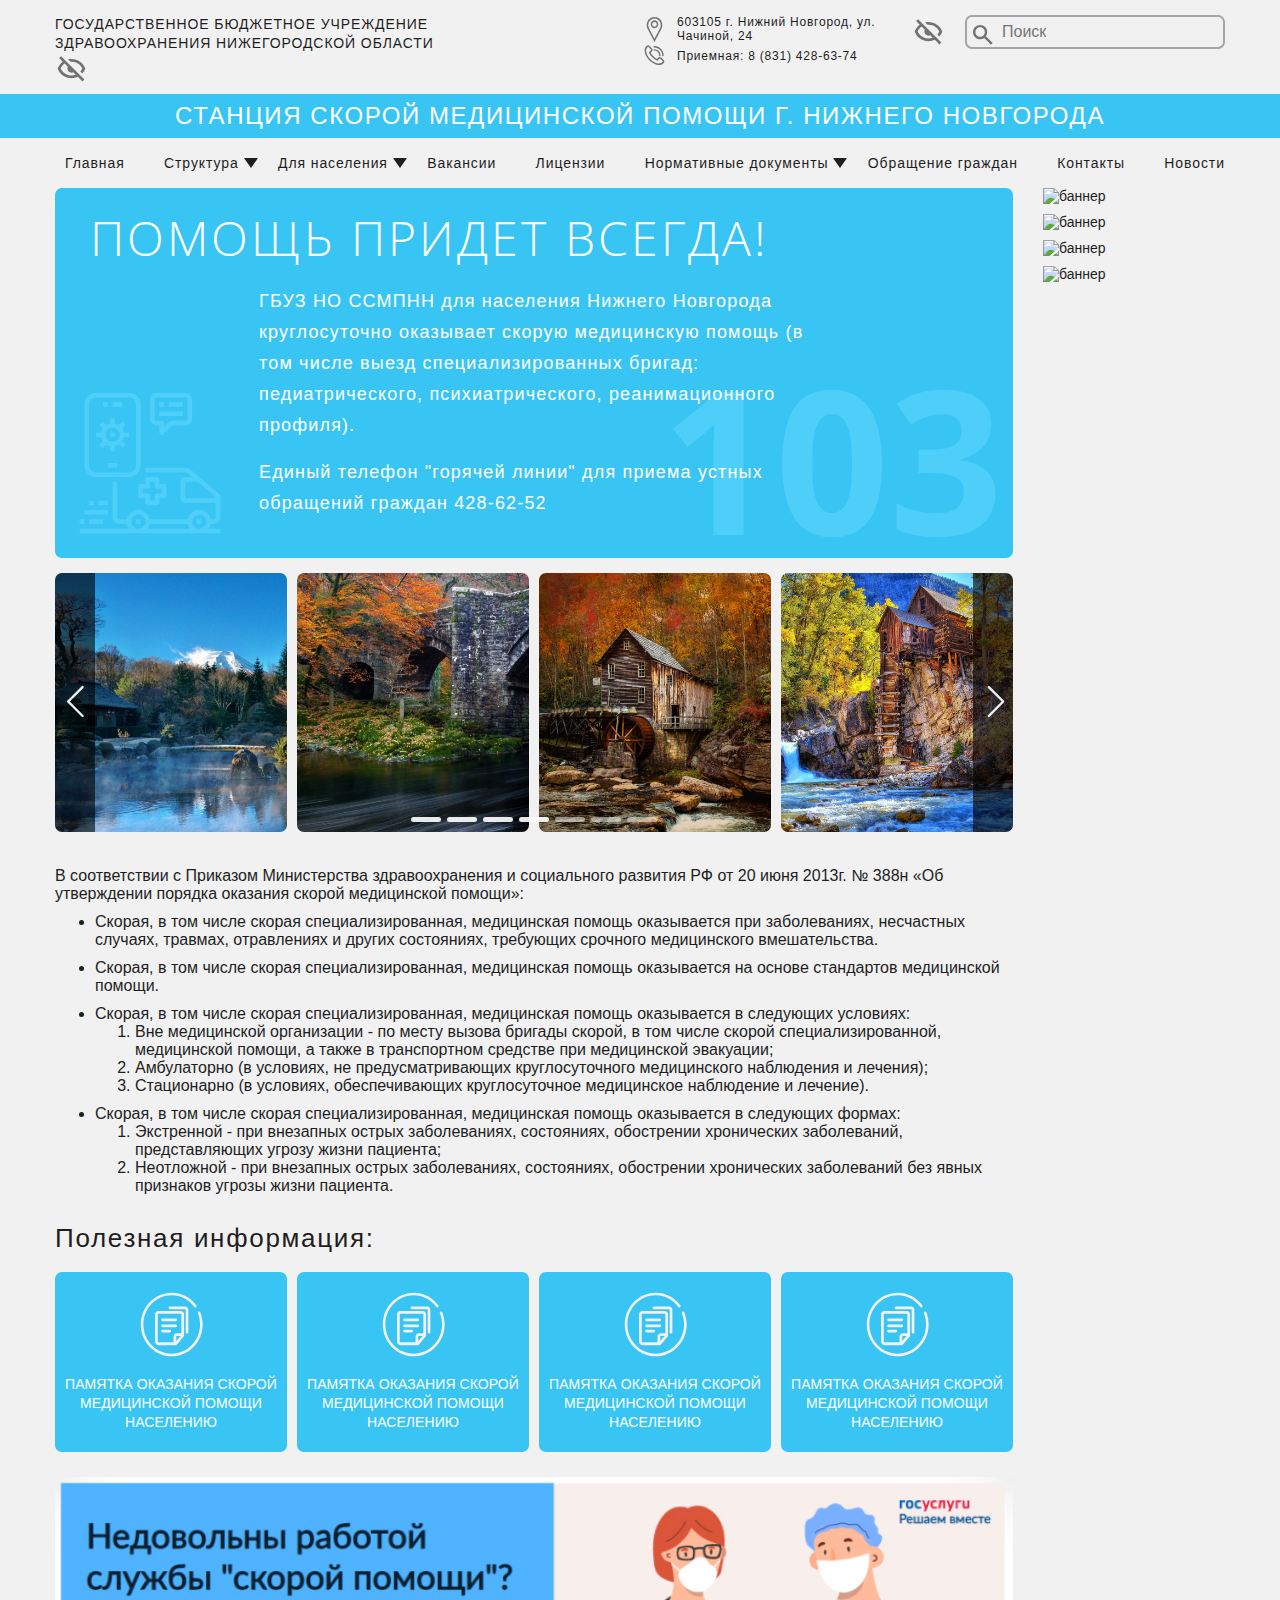
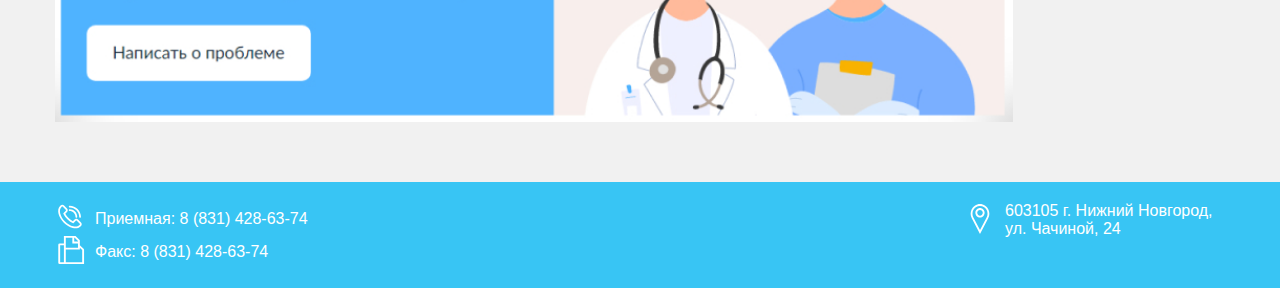
==== index.html @ 4dbd0d94 "first commit0" ====
<!DOCTYPE html>
<html lang="ru">

<head>
	<meta charset="UTF-8">
	<meta name="viewport" content="width=device-width,initial-scale=1">
	<title>Document</title>
	<link rel="stylesheet" href="css/style.min.css">
	<link rel="preconnect" href="https://fonts.googleapis.com">
<link rel="preconnect" href="https://fonts.gstatic.com" crossorigin>
<link href="https://fonts.googleapis.com/css2?family=Open+Sans:wght@300;400;500;600;700;800&display=swap" rel="stylesheet">
</head>

<body>
	<div class="wrapper">
		<header class="header">
  <div class="header__top">
    <div class="container">
      <div class="header__top-content">
        <div class="header__title">
          <p>Государственное Бюджетное учреждение здравоохранения Нижегородской области</p>
          <div class="header__title-right">
            <div class="header__hidemode header__hidemode-menu">
              <svg viewBox="0 0 33 33" xmlns="http://www.w3.org/2000/svg">
                <path d="M6.06713 4.12744L29.3993 27.4596L29.4018 27.4572L29.4041 27.4596L27.4596 29.4041L22.8438 24.7885C21.1156 25.5945 19.0207 26.125 16.5 26.125C6.061 26.125 2.92369 17.0266 2.8936 16.9345L2.75 16.5L2.89497 16.0655C2.91312 16.0073 4.1718 12.355 7.72815 9.67272L4.125 6.06957L6.06713 4.12744ZM20.7442 22.6887L18.2731 20.2176C17.7342 20.4784 17.1324 20.625 16.5 20.625C14.2423 20.625 12.375 18.7578 12.375 16.5C12.375 15.8676 12.5216 15.2658 12.7824 14.7269L9.67494 11.6195C7.24485 13.2907 6.07113 15.551 5.66028 16.5C6.34682 18.0868 9.18189 23.375 16.5 23.375C18.128 23.375 19.5342 23.1133 20.7442 22.6887Z"/>
                <path d="M13.0627 7.23402C14.109 7.005 15.2523 6.87503 16.4999 6.87503C26.9389 6.87503 30.0763 15.9734 30.1064 16.0655L30.2499 16.5L30.105 16.9345C30.0909 16.9799 29.3215 19.213 27.2952 21.4664L25.3816 19.5529C26.4629 18.3282 27.0681 17.1276 27.3396 16.5C26.6531 14.9133 23.8181 9.62503 16.4999 9.62503C16.1528 9.62503 15.8157 9.63692 15.4885 9.65978L13.0627 7.23402Z"/>
              </svg>
            </div>
            <div class="menu__icon">
              <span></span>
            </div>
          </div>
        </div>
        <div class="header__right">
          <div class="header__contacts">
            <div class="contacts">
              <div class="contacts__icon">
                <svg viewBox="0 0 10 16" xmlns="http://www.w3.org/2000/svg">
                  <path d="M7.7688 0.87345C6.08634 -0.290763 3.91247 -0.290763 2.23101 0.87345C0.0640425 2.37147 -0.629662 5.2907 0.617625 7.66316L4.9999 16L9.38218 7.66316C10.6295 5.2907 9.93675 2.37147 7.7688 0.87345ZM8.51678 7.17372L5.00089 13.8631L1.48402 7.17372C0.483423 5.2692 1.03898 2.92746 2.77867 1.72536C3.45362 1.25845 4.22627 1.02397 4.9999 1.02397C5.77354 1.02397 6.54618 1.25743 7.22114 1.72434C8.96083 2.92746 9.51737 5.2692 8.51678 7.17372Z"/>
                  <path d="M4.9999 2.13286C3.64012 2.13286 2.53296 3.28171 2.53296 4.69269C2.53296 6.10368 3.64012 7.25253 4.9999 7.25253C6.35968 7.25253 7.46684 6.10368 7.46684 4.69269C7.46684 3.28171 6.36067 2.13286 4.9999 2.13286ZM4.9999 6.2286C4.18384 6.2286 3.51974 5.53949 3.51974 4.69269C3.51974 3.8459 4.18384 3.15679 4.9999 3.15679C5.81597 3.15679 6.48007 3.8459 6.48007 4.69269C6.48007 5.53949 5.81597 6.2286 4.9999 6.2286Z"/>

                </svg>
              </div>
              <p class="contacts__text">603105 г. Нижний Новгород, ул. Чачиной, 24</p>
            </div>
            <div class="contacts">
              <div class="contacts__icon">
                <svg viewBox="0 0 15 15" xmlns="http://www.w3.org/2000/svg">
                  <path d="M10.2166 13.1854C9.75834 13.182 9.30205 13.1244 8.85726 13.014C7.32122 12.6434 5.73949 11.7032 4.40414 10.3667C3.06878 9.03018 2.12748 7.44815 1.75687 5.91358C1.36664 4.29932 1.64496 2.91826 2.53968 2.02354L2.79515 1.76807C3.02694 1.53675 3.34103 1.40683 3.66849 1.40683C3.99596 1.40683 4.31005 1.53675 4.54183 1.76807L6.0099 3.23584C6.24136 3.46755 6.37138 3.78167 6.37138 4.10918C6.37138 4.43669 6.24136 4.75081 6.0099 4.98252L5.14271 5.84942C5.55843 6.57891 6.12386 7.30899 6.79212 7.97725C7.46038 8.64551 8.19105 9.21123 8.92025 9.62696L9.78714 8.75977C9.90182 8.64505 10.038 8.55405 10.1878 8.49197C10.3377 8.42988 10.4983 8.39792 10.6605 8.39792C10.8227 8.39792 10.9833 8.42988 11.1331 8.49197C11.283 8.55405 11.4191 8.64505 11.5338 8.75977L13.0016 10.2275C13.2331 10.4592 13.3632 10.7732 13.3632 11.1007C13.3632 11.4282 13.2331 11.7423 13.0016 11.9739L12.7458 12.2294C12.1151 12.8613 11.242 13.1854 10.2166 13.1854ZM3.66849 2.28516C3.62171 2.28492 3.57536 2.29403 3.53215 2.31194C3.48893 2.32985 3.44973 2.3562 3.41683 2.38945L3.16107 2.64492C2.49105 3.31494 2.29535 4.40273 2.60999 5.70615C2.9431 7.08692 3.80062 8.52158 5.02435 9.74502C6.24808 10.9685 7.68246 11.8251 9.06351 12.1594C10.3672 12.474 11.4544 12.2783 12.1244 11.6083L12.3799 11.3528C12.4467 11.286 12.4842 11.1955 12.4842 11.101C12.4842 11.0066 12.4467 10.916 12.3799 10.8492L10.9124 9.38145C10.8456 9.3147 10.7551 9.2772 10.6606 9.2772C10.5662 9.2772 10.4756 9.3147 10.4088 9.38145L9.3099 10.4804C9.24396 10.5463 9.15874 10.5896 9.06656 10.604C8.97439 10.6183 8.88005 10.6029 8.7972 10.5601C7.89632 10.0942 6.98812 9.41602 6.17074 8.59863C5.35335 7.78125 4.6766 6.87363 4.2096 5.97275C4.16672 5.88993 4.1513 5.79561 4.16557 5.70344C4.17984 5.61127 4.22307 5.52603 4.289 5.46006L5.38822 4.36113C5.45497 4.29433 5.49246 4.20376 5.49246 4.10933C5.49246 4.01489 5.45497 3.92432 5.38822 3.85752L3.92044 2.38945C3.88744 2.35626 3.84818 2.32995 3.80492 2.31204C3.76167 2.29414 3.7153 2.285 3.66849 2.28516Z"/>
                  <path d="M10.686 7.90224C10.5695 7.90224 10.4577 7.85594 10.3753 7.77353C10.2929 7.69111 10.2466 7.57934 10.2466 7.46279C10.2457 6.69185 9.93912 5.95272 9.39401 5.40756C8.8489 4.8624 8.10981 4.55571 7.33887 4.55478C7.22232 4.55478 7.11054 4.50848 7.02813 4.42607C6.94571 4.34365 6.89941 4.23188 6.89941 4.11533C6.89941 3.99878 6.94571 3.887 7.02813 3.80459C7.11054 3.72217 7.22232 3.67587 7.33887 3.67587C9.42686 3.67587 11.1255 5.37509 11.1255 7.46279C11.1255 7.57934 11.0792 7.69111 10.9968 7.77353C10.9144 7.85594 10.8026 7.90224 10.686 7.90224Z"/>
                  <path d="M12.5435 7.90224C12.4269 7.90224 12.3151 7.85594 12.2327 7.77353C12.1503 7.69111 12.104 7.57934 12.104 7.46279C12.104 4.83515 9.96533 2.69736 7.33887 2.69736C7.22232 2.69736 7.11054 2.65106 7.02813 2.56864C6.94571 2.48623 6.89941 2.37445 6.89941 2.2579C6.89941 2.14135 6.94571 2.02958 7.02813 1.94716C7.11054 1.86475 7.22232 1.81845 7.33887 1.81845C10.4511 1.81845 12.9829 4.35058 12.9829 7.46279C12.9829 7.57934 12.9366 7.69111 12.8542 7.77353C12.7718 7.85594 12.66 7.90224 12.5435 7.90224Z"/>
                </svg>
              </div>
              <p class="contacts__text">Приемная: <a href="tel:78314286374">8 (831) 428-63-74</a></p>
            </div>
          </div>
          <div class="header__hidemode">
            <svg viewBox="0 0 33 33" xmlns="http://www.w3.org/2000/svg">
              <path d="M6.06713 4.12744L29.3993 27.4596L29.4018 27.4572L29.4041 27.4596L27.4596 29.4041L22.8438 24.7885C21.1156 25.5945 19.0207 26.125 16.5 26.125C6.061 26.125 2.92369 17.0266 2.8936 16.9345L2.75 16.5L2.89497 16.0655C2.91312 16.0073 4.1718 12.355 7.72815 9.67272L4.125 6.06957L6.06713 4.12744ZM20.7442 22.6887L18.2731 20.2176C17.7342 20.4784 17.1324 20.625 16.5 20.625C14.2423 20.625 12.375 18.7578 12.375 16.5C12.375 15.8676 12.5216 15.2658 12.7824 14.7269L9.67494 11.6195C7.24485 13.2907 6.07113 15.551 5.66028 16.5C6.34682 18.0868 9.18189 23.375 16.5 23.375C18.128 23.375 19.5342 23.1133 20.7442 22.6887Z"/>
              <path d="M13.0627 7.23402C14.109 7.005 15.2523 6.87503 16.4999 6.87503C26.9389 6.87503 30.0763 15.9734 30.1064 16.0655L30.2499 16.5L30.105 16.9345C30.0909 16.9799 29.3215 19.213 27.2952 21.4664L25.3816 19.5529C26.4629 18.3282 27.0681 17.1276 27.3396 16.5C26.6531 14.9133 23.8181 9.62503 16.4999 9.62503C16.1528 9.62503 15.8157 9.63692 15.4885 9.65978L13.0627 7.23402Z"/>
            </svg>
          </div>
          <div class="header__search">
            <svg viewBox="0 0 19 19" xmlns="http://www.w3.org/2000/svg">
              <path d="M12.2524 10.6615C14.1312 8.02542 13.8879 4.34203 11.523 1.97703C8.88688 -0.659011 4.61307 -0.659011 1.97702 1.97703C-0.659008 4.61308 -0.659008 8.88694 1.97702 11.5229C4.34203 13.888 8.02535 14.1311 10.6615 12.2525L17.0914 18.6824L18.6825 17.0915L12.2524 10.6615ZM9.932 3.56802C11.6894 5.32538 11.6894 8.17459 9.932 9.93195C8.17464 11.6893 5.32537 11.6893 3.56801 9.93195C1.81066 8.17459 1.81066 5.32538 3.56801 3.56802C5.32537 1.81067 8.17464 1.81067 9.932 3.56802Z"/>
            </svg>
            <input class="search" type="search" placeholder="Поиск">
          </div>
        </div>
      </div>
    </div>
  </div>
  <div class="header__center">
    <p>Станция скорой медицинской помощи г. Нижнего Новгорода</p>
  </div>
  <div class="header__menu">
    <div class="container">
      <nav class="nav__menu menu">
        <div class="menu__body">
          <div class="header__search header__search-menu">
            <svg viewBox="0 0 19 19" xmlns="http://www.w3.org/2000/svg">
              <path d="M12.2524 10.6615C14.1312 8.02542 13.8879 4.34203 11.523 1.97703C8.88688 -0.659011 4.61307 -0.659011 1.97702 1.97703C-0.659008 4.61308 -0.659008 8.88694 1.97702 11.5229C4.34203 13.888 8.02535 14.1311 10.6615 12.2525L17.0914 18.6824L18.6825 17.0915L12.2524 10.6615ZM9.932 3.56802C11.6894 5.32538 11.6894 8.17459 9.932 9.93195C8.17464 11.6893 5.32537 11.6893 3.56801 9.93195C1.81066 8.17459 1.81066 5.32538 3.56801 3.56802C5.32537 1.81067 8.17464 1.81067 9.932 3.56802Z"/>
            </svg>
            <input class="search" type="search" placeholder="Поиск">
          </div>
          <ul class="menu__list">
            <li><a class="menu__link" href="#">Главная</a></li>
            <li><a class="menu__link" href="#">Структура</a>
              <span class="menu__arrow"></span>
              <ul class="menu__sub-list">
                <li><a class="menu__sub-link" href="#">Администрация</a></li>
                <li><a class="menu__sub-link" href="#">Оперативный отдел</a></li>
                <li><a class="menu__sub-link" href="#">Дистанционно-консультативный центр (ДКЦ)</a></li>
                <li><a class="menu__sub-link" href="#">Подстанции</a></li>
                <li><a class="menu__sub-link" href="#">Бригады СМП</a></li>
                <li><a class="menu__sub-link" href="#">Список медицинских работников</a></li>
                <li><a class="menu__sub-link" href="#">Карта сайта</a></li>
              </ul>
            </li>
            <li>
              <a href="#" class="menu__link">Для населения</a>
              <span class="menu__arrow"></span>
              <ul class="menu__sub-list">
                <li><a class="menu__sub-link" href="#">Памятка по оказанию СМП</a></li>
                <li><a class="menu__sub-link" href="#">Как вызвать скорую помощь </a></li>
                <li><a class="menu__sub-link" href="#">Видеоматериалы</a></li>
                <li><a class="menu__sub-link" href="#">Первые признаки острых сердечно-сосудистых заболеваний</a></li>
                <li><a class="menu__sub-link" href="#">Портал гос.услуг НО</a></li>
                <li><a class="menu__sub-link" href="#">Телефоны горячей линии</a></li>
                <li><a class="menu__sub-link" href="#">Основные сведения о ВИЧ</a></li>
                <li><a class="menu__sub-link" href="#">Прием граждан</a></li>
                <li><a class="menu__sub-link" href="#">Памятка по гриппу</a></li>
                <li><a class="menu__sub-link" href="#">Безопасность дорожного движения</a></li>
                <li><a class="menu__sub-link" href="#">Карта доступности объектов</a></li>
                <li><a class="menu__sub-link" href="#">Памятка о гарантиях бесплатного оказания медицинской помощи</a>
                </li>
                <li><a class="menu__sub-link" href="#">Памятка о мошеннических действий в отношении граждан</a></li>
                <li><a class="menu__sub-link" href="#">Оценка качества услуг</a></li>
                <li><a class="menu__sub-link" href="#">Формирование комфортной городской среды</a></li>
                <li><a class="menu__sub-link" href="#">Постановка на учет граждан</a></li>
                <li><a class="menu__sub-link" href="#">О работе страховых представителей</a></li>
                <li><a class="menu__sub-link" href="#">Информация о коронавирусной инфекции </a></li>
                <li><a class="menu__sub-link" href="#">Информация по вакцинации против гриппа</a></li>
                <li><a class="menu__sub-link" href="#">Признаки инсульта</a></li>
                <li><a class="menu__sub-link" href="#">Информирование граждан по COVID-19</a></li>
                <li><a class="menu__sub-link" href="#">О мерах по обеспечению устойчивой работы в период подготовки и
                    проведения Новогодних и
                    Рождественских праздничных мероприятий</a></li>
              </ul>
            </li>
            <li><a class="menu__link" href="#">Вакансии</a></li>
            <li><a class="menu__link" href="#">Лицензии</a></li>
            <li><a class="menu__link" href="#">Нормативные документы</a>
              <span class="menu__arrow"></span>
              <ul class="menu__sub-list">
                <li><a class="menu__sub-link" href="#">Стандарты оказания СМП</a></li>
                <li><a class="menu__sub-link" href="#">Устав организации</a></li>
                <li><a class="menu__sub-link" href="#">Программа гос. гарантий на 2021 год</a></li>
                <li><a class="menu__sub-link" href="#">СОУТ</a></li>
                <li><a class="menu__sub-link" href="#">Антикоррупционная политика</a></li>
                <li><a class="menu__sub-link" href="#">Политика обработки и защиты персональных данных</a></li>
                <li><a class="menu__sub-link" href="#">Независимая оценка качества оказания услуг</a></li>
                <li><a class="menu__sub-link" href="#">Госзадание</a></li>
                <li><a class="menu__sub-link" href="#">План по улучшению условий труда</a>
              </li></ul>
            </li>
            <li><a class="menu__link" href="">Обращение граждан</a></li>
            <li><a class="menu__link" href="">Контакты</a></li>
            <li><a class="menu__link" href="">Новости</a></li>
          </ul>
        </div>
      </nav>
    </div>
  </div>

</header>

		<main class="content">
			<div class="container">
				<div class="page">
  <div class="homePage">
    <div class="intro">
      <div class="intro__inner">
        <h1 class="intro__title">ПОМОЩЬ ПРИДЕТ ВСЕГДА!</h1>
        <div class="intro__text">
          <p>ГБУЗ НО ССМПНН для населения Нижнего Новгорода круглосуточно оказывает скорую медицинскую помощь (в том
            числе выезд специализированных бригад: педиатрического, психиатрического, реанимационного профиля).</p>
          <p>Единый телефон "горячей линии" для приема устных обращений граждан <a href="tel:4286252">428-62-52</a></p>
        </div>
        <div class="auto__bg">
          <svg viewBox="0 0 136 136" xmlns="http://www.w3.org/2000/svg">
            <path d="M48.875 4.25H19.125C16.3071 4.25 13.6046 5.36942 11.612 7.36199C9.61942 9.35456 8.5 12.0571 8.5 14.875V70.125C8.5 72.9429 9.61942 75.6454 11.612 77.638C13.6046 79.6306 16.3071 80.75 19.125 80.75H48.875C51.6929 80.75 54.3954 79.6306 56.388 77.638C58.3806 75.6454 59.5 72.9429 59.5 70.125V14.875C59.5 12.0571 58.3806 9.35456 56.388 7.36199C54.3954 5.36942 51.6929 4.25 48.875 4.25V4.25ZM55.25 70.125C55.245 71.8142 54.5717 73.4328 53.3772 74.6272C52.1828 75.8217 50.5642 76.495 48.875 76.5H19.125C17.4358 76.495 15.8172 75.8217 14.6228 74.6272C13.4283 73.4328 12.755 71.8142 12.75 70.125V14.875C12.755 13.1858 13.4283 11.5672 14.6228 10.3728C15.8172 9.17831 17.4358 8.50504 19.125 8.5H48.875C50.5642 8.50504 52.1828 9.17831 53.3772 10.3728C54.5717 11.5672 55.245 13.1858 55.25 14.875V70.125Z"/>
            <path d="M42.5 12.75H34V17H42.5V12.75Z"/>
            <path d="M29.75 12.75H25.5V17H29.75V12.75Z"/>
            <path d="M38.25 68H29.75V72.25H38.25V68Z"/>
            <path d="M80.75 12.75H76.5V17H80.75V12.75Z"/>
            <path d="M97.75 12.75H85V17H97.75V12.75Z"/>
            <path d="M97.75 21.25H76.5V25.5H97.75V21.25Z"/>
            <path d="M99.875 4.25H74.375C72.6858 4.25504 71.0672 4.92831 69.8728 6.12277C68.6783 7.31722 68.005 8.9358 68 10.625V27.625C68.005 29.3142 68.6783 30.9328 69.8728 32.1272C71.0672 33.3217 72.6858 33.995 74.375 34H76.5V40.375C76.4984 40.7954 76.6231 41.2065 76.8581 41.5551C77.093 41.9037 77.4273 42.1737 77.8175 42.33C78.0696 42.4491 78.3462 42.5073 78.625 42.5C79.1895 42.5016 79.7318 42.2801 80.1337 41.8837L87.9962 34H99.875C101.564 33.995 103.183 33.3217 104.377 32.1272C105.572 30.9328 106.245 29.3142 106.25 27.625V10.625C106.245 8.9358 105.572 7.31722 104.377 6.12277C103.183 4.92831 101.564 4.25504 99.875 4.25V4.25ZM102 27.625C102 28.1886 101.776 28.7291 101.378 29.1276C100.979 29.5261 100.439 29.75 99.875 29.75H87.125C86.5616 29.7542 86.0215 29.9748 85.6163 30.3662L80.75 35.2538V31.875C80.75 31.3114 80.5261 30.7709 80.1276 30.3724C79.7291 29.9739 79.1886 29.75 78.625 29.75H74.375C73.8114 29.75 73.2709 29.5261 72.8724 29.1276C72.4739 28.7291 72.25 28.1886 72.25 27.625V10.625C72.25 10.0614 72.4739 9.52091 72.8724 9.1224C73.2709 8.72388 73.8114 8.5 74.375 8.5H99.875C100.439 8.5 100.979 8.72388 101.378 9.1224C101.776 9.52091 102 10.0614 102 10.625V27.625Z"/>
            <path d="M125.375 123.25C127.064 123.245 128.683 122.572 129.877 121.377C131.072 120.183 131.745 118.564 131.75 116.875V99.7263C131.751 98.8002 131.549 97.8852 131.16 97.0448C130.771 96.2044 130.204 95.4588 129.497 94.86L104.55 73.7375C103.398 72.7797 101.947 72.2536 100.449 72.25H63.75V76.5H100.449C100.944 76.5062 101.423 76.6783 101.809 76.9887L106.25 80.75H99.875C98.7489 80.7534 97.6698 81.2022 96.8735 81.9985C96.0772 82.7948 95.6284 83.8739 95.625 85V99.875C95.6284 101.001 96.0772 102.08 96.8735 102.876C97.6698 103.673 98.7489 104.122 99.875 104.125H127.5V116.875C127.5 117.439 127.276 117.979 126.878 118.378C126.479 118.776 125.939 119 125.375 119H123.038C122.55 116.598 121.247 114.439 119.349 112.888C117.451 111.337 115.076 110.489 112.625 110.489C110.174 110.489 107.799 111.337 105.901 112.888C104.003 114.439 102.7 116.598 102.212 119H67.7875C67.2998 116.598 65.9967 114.439 64.0991 112.888C62.2014 111.337 59.8259 110.489 57.375 110.489C54.9241 110.489 52.5486 111.337 50.6509 112.888C48.7533 114.439 47.4502 116.598 46.9625 119H40.375C39.8114 119 39.2709 118.776 38.8724 118.378C38.4739 117.979 38.25 117.439 38.25 116.875V85H34V116.875C34.005 118.564 34.6783 120.183 35.8728 121.377C37.0672 122.572 38.6858 123.245 40.375 123.25H46.9625C47.2854 124.8 47.9617 126.254 48.9388 127.5H4.25V131.75H131.75V127.5H121.061C122.038 126.254 122.715 124.8 123.038 123.25H125.375ZM99.875 99.875V85H111.265L126.756 98.1112C126.992 98.3089 127.181 98.5562 127.309 98.8354C127.438 99.1146 127.503 99.4188 127.5 99.7263V99.875H99.875ZM57.375 127.5C56.1141 127.5 54.8816 127.126 53.8332 126.426C52.7849 125.725 51.9678 124.729 51.4853 123.565C51.0028 122.4 50.8765 121.118 51.1225 119.881C51.3685 118.645 51.9756 117.509 52.8672 116.617C53.7588 115.726 54.8947 115.118 56.1313 114.872C57.3679 114.627 58.6497 114.753 59.8146 115.235C60.9795 115.718 61.9751 116.535 62.6756 117.583C63.3761 118.632 63.75 119.864 63.75 121.125C63.745 122.814 63.0717 124.433 61.8772 125.627C60.6828 126.822 59.0642 127.495 57.375 127.5V127.5ZM65.8112 127.5C66.7883 126.254 67.4646 124.8 67.7875 123.25H102.212C102.535 124.8 103.212 126.254 104.189 127.5H65.8112ZM112.625 127.5C111.364 127.5 110.132 127.126 109.083 126.426C108.035 125.725 107.218 124.729 106.735 123.565C106.253 122.4 106.127 121.118 106.372 119.881C106.618 118.645 107.226 117.509 108.117 116.617C109.009 115.726 110.145 115.118 111.381 114.872C112.618 114.627 113.9 114.753 115.065 115.235C116.229 115.718 117.225 116.535 117.926 117.583C118.626 118.632 119 119.864 119 121.125C118.995 122.814 118.322 124.433 117.127 125.627C115.933 126.822 114.314 127.495 112.625 127.5V127.5Z"/>
            <path d="M8.5 119H4.25V123.25H8.5V119Z"/>
            <path d="M25.5 119H12.75V123.25H25.5V119Z"/>
            <path d="M29.75 110.5H8.5V114.75H29.75V110.5Z"/>
            <path d="M29.75 102H21.25V106.25H29.75V102Z"/>
            <path d="M17 102H12.75V106.25H17V102Z"/>
            <path d="M25.1451 48.3501L21.9789 51.5164L24.9836 54.5211L28.1499 51.3549C29.2796 52.1092 30.5445 52.6382 31.875 52.9125V57.375H36.125V52.9125C37.4553 52.6388 38.7202 52.1106 39.8501 51.357L43.0164 54.5233L46.0211 51.5185L42.8549 48.3522C43.6091 47.2217 44.138 45.9561 44.4125 44.625H48.875V40.375H44.4125C44.1384 39.0448 43.6102 37.78 42.857 36.6499L46.0233 33.4836L43.0185 30.4789L39.8522 33.6451C38.7219 32.8905 37.4562 32.3616 36.125 32.0875V27.625H31.875V32.0875C30.5447 32.3612 29.2798 32.8894 28.1499 33.643L24.9836 30.4768L21.9789 33.4815L25.1451 36.6478C24.3909 37.7783 23.862 39.0439 23.5875 40.375H19.125V44.625H23.5875C23.8623 45.9553 24.3911 47.2202 25.1451 48.3501ZM34 36.125C35.2609 36.125 36.4934 36.4989 37.5418 37.1994C38.5901 37.8999 39.4072 38.8955 39.8897 40.0604C40.3722 41.2253 40.4985 42.5071 40.2525 43.7437C40.0065 44.9803 39.3994 46.1162 38.5078 47.0078C37.6162 47.8994 36.4803 48.5065 35.2437 48.7525C34.0071 48.9985 32.7253 48.8722 31.5604 48.3897C30.3955 47.9072 29.3999 47.0901 28.6994 46.0418C27.9989 44.9934 27.625 43.7609 27.625 42.5C27.625 40.8092 28.2966 39.1877 29.4922 37.9922C30.6877 36.7966 32.3092 36.125 34 36.125V36.125Z"/>
            <path d="M36.125 40.375H31.875V44.625H36.125V40.375Z"/>
            <path d="M57.375 89.25V97.75C57.375 98.3136 57.5989 98.8541 57.9974 99.2526C58.3959 99.6511 58.9364 99.875 59.5 99.875H63.75V104.125C63.75 104.689 63.9739 105.229 64.3724 105.628C64.7709 106.026 65.3114 106.25 65.875 106.25H74.375C74.9386 106.25 75.4791 106.026 75.8776 105.628C76.2761 105.229 76.5 104.689 76.5 104.125V99.875H80.75C81.3136 99.875 81.8541 99.6511 82.2526 99.2526C82.6511 98.8541 82.875 98.3136 82.875 97.75V89.25C82.875 88.6864 82.6511 88.1459 82.2526 87.7474C81.8541 87.3489 81.3136 87.125 80.75 87.125H76.5V82.875C76.5 82.3114 76.2761 81.7709 75.8776 81.3724C75.4791 80.9739 74.9386 80.75 74.375 80.75H65.875C65.3114 80.75 64.7709 80.9739 64.3724 81.3724C63.9739 81.7709 63.75 82.3114 63.75 82.875V87.125H59.5C58.9364 87.125 58.3959 87.3489 57.9974 87.7474C57.5989 88.1459 57.375 88.6864 57.375 89.25ZM61.625 91.375H65.875C66.4386 91.375 66.9791 91.1511 67.3776 90.7526C67.7761 90.3541 68 89.8136 68 89.25V85H72.25V89.25C72.25 89.8136 72.4739 90.3541 72.8724 90.7526C73.2709 91.1511 73.8114 91.375 74.375 91.375H78.625V95.625H74.375C73.8114 95.625 73.2709 95.8489 72.8724 96.2474C72.4739 96.6459 72.25 97.1864 72.25 97.75V102H68V97.75C68 97.1864 67.7761 96.6459 67.3776 96.2474C66.9791 95.8489 66.4386 95.625 65.875 95.625H61.625V91.375Z"/>
            <path d="M59.5 119H55.25V123.25H59.5V119Z"/>
            <path d="M114.75 119H110.5V123.25H114.75V119Z"/>
          </svg>
        </div>
        <span class="number__bg">103</span>
      </div>
    </div>

    <section class="section-slider">
  <div class="slider">
    <div class="slider__wrapper">
      <div class="slider__items">
        <div class="slider__item">
          <img src="img/1.png" alt="">
        </div>
        <div class="slider__item">
          <img src="img/2.png" alt="">
        </div>
        <div class="slider__item">
          <img src="img/3.png" alt="">
        </div>
        <div class="slider__item">
          <img src="img/4.png" alt="">
        </div>
        <div class="slider__item">
          <img src="img/5.png" alt="">
        </div>
        <div class="slider__item">
          <img src="img/1.png" alt="">
        </div>
        <div class="slider__item">
          <img src="img/2.png" alt="">
        </div>
      </div>
    </div>
    <a href="#" class="slider__control prev" data-slide="prev">
      <!-- <svg viewBox="0 0 512 512">
        <path
          d="M353,450a15,15,0,0,1-10.61-4.39L157.5,260.71a15,15,0,0,1,0-21.21L342.39,54.6a15,15,0,1,1,21.22,21.21L189.32,250.1,363.61,424.39A15,15,0,0,1,353,450Z" />
      </svg> -->
    </a>
    <a href="#" class="slider__control next" data-slide="next">
      <!-- <svg viewBox="0 0 512 512">
        <path
          d="M202.1,450a15,15,0,0,1-10.6-25.61L365.79,250.1,191.5,75.81A15,15,0,0,1,212.71,54.6l184.9,184.9a15,15,0,0,1,0,21.21l-184.9,184.9A15,15,0,0,1,202.1,450Z" />
        </svg> -->
    </a>
    <ol class="slider__indicators">
      <li data-slide-to="0"></li>
      <li data-slide-to="1"></li>
      <li data-slide-to="2"></li>
      <li data-slide-to="3"></li>
      <li data-slide-to="4"></li>
      <li data-slide-to="5"></li>
      <li data-slide-to="6"></li>
    </ol>
</div></section>

    <article>
      <div class="adout">
        <div class="adout__inner">
          <p class="adout__item">В соответствии с Приказом Министерства здравоохранения и социального развития РФ от 20
            июня 2013г. № 388н «Об утверждении порядка оказания скорой медицинской помощи»:</p>
          <ul class="about__list">
            <li class="adout__item">Скорая, в том числе скорая специализированная, медицинская помощь оказывается при
              заболеваниях, несчастных
              случаях, травмах, отравлениях и других состояниях, требующих срочного медицинского вмешательства.</li>
            <li class="adout__item">Скорая, в том числе скорая специализированная, медицинская помощь оказывается на
              основе стандартов
              медицинской помощи.</li>
            <li class="adout__item">Скорая, в том числе скорая специализированная, медицинская помощь оказывается в
              следующих условиях:
              <ol>
                <li>Вне медицинской организации - по месту вызова бригады скорой, в том числе скорой специализированной,
                  медицинской помощи, а также в транспортном средстве при медицинской эвакуации;</li>
                <li>Амбулаторно (в условиях, не предусматривающих круглосуточного медицинского наблюдения и лечения);
                </li>
                <li>Стационарно (в условиях, обеспечивающих круглосуточное медицинское наблюдение и лечение).</li>
              </ol>
            </li>
            <li class="adout__item">Скорая, в том числе скорая специализированная, медицинская помощь оказывается в
              следующих формах:
              <ol>
                <li>Экстренной - при внезапных острых заболеваниях, состояниях, обострении хронических заболеваний,
                  представляющих угрозу жизни пациента;</li>
                <li>Неотложной - при внезапных острых заболеваниях, состояниях, обострении хронических заболеваний без
                  явных
                  признаков угрозы жизни пациента.</li>
              </ol>
            </li>
          </ul>
        </div>
      </div>
      <div class="infoLinks">
        <div class="infoLinks__title">Полезная информация:</div>
        <div class="infoLinks__row">
          <div class="infoLinks__column">
            <a href="#" class="infoLinks__item">
              <div class="infoLinks__item-row">
                <div class="infoLinks__item-image">
                  <svg viewBox="0 0 64 65">
                    <path d="M60.804 20.3319C60.602 19.8314 60.1286 19.5064 59.5984 19.5064C59.428 19.5064 59.2639 19.5389 59.1061 19.6104C58.7842 19.7469 58.5318 20.0069 58.3992 20.3384C58.2667 20.6699 58.2667 21.0339 58.3992 21.3654C59.8193 24.9014 60.5389 28.6454 60.5389 32.5064C60.5389 48.5874 47.8334 61.6719 32.2183 61.6719C16.5968 61.6654 3.8914 48.5809 3.8914 32.4999C3.8914 16.4189 16.5968 3.3344 32.212 3.3344C41.143 3.3344 49.3672 7.5399 54.7763 14.8784C55.0224 15.2164 55.4011 15.4049 55.8114 15.4049C56.0954 15.4049 56.3668 15.3139 56.6004 15.1319C56.8781 14.9174 57.0548 14.5989 57.1053 14.2479C57.1495 13.8904 57.0611 13.5394 56.8528 13.2534C50.9451 5.2454 41.9636 0.649902 32.212 0.649902C15.1578 0.649902 1.28467 14.9369 1.28467 32.4999C1.28467 50.0629 15.1578 64.3499 32.212 64.3499C49.2662 64.3499 63.1393 50.0629 63.1393 32.4999C63.1393 28.2879 62.3503 24.1929 60.804 20.3319Z"/>
                    <path d="M45.7001 14.4624H30.4258C29.681 14.4624 29.0751 15.0864 29.0751 15.8534C29.0751 16.6204 29.681 17.2444 30.4258 17.2444H45.6938C45.9525 17.2444 46.1671 17.4589 46.1671 17.7319V40.1764C46.1671 40.9434 46.7731 41.5674 47.5178 41.5674C48.2626 41.5674 48.8686 40.9434 48.8686 40.1764V17.7319C48.8749 15.9314 47.4484 14.4624 45.7001 14.4624Z"/>
                    <path d="M41.3513 18.9863H18.7554C16.9881 18.9863 15.5491 20.4618 15.5491 22.2818V49.8418C15.5491 51.6553 16.9881 53.1373 18.7554 53.1373H36.2641C36.6491 53.1373 37.0215 52.9683 37.2739 52.6693L44.2105 44.6223C44.4314 44.3688 44.5513 44.0373 44.5513 43.6993V22.2818C44.5576 20.4618 43.1186 18.9863 41.3513 18.9863ZM18.2568 49.8353V22.2753C18.2568 21.9958 18.484 21.7683 18.7554 21.7683H41.3513C41.629 21.7683 41.8499 21.9958 41.8499 22.2753V41.2098H37.0909C35.4057 41.2098 34.036 42.6853 34.036 44.5053V50.3488H18.7617C18.4777 50.3488 18.2568 50.1213 18.2568 49.8353ZM36.7374 49.0943V44.5053C36.7374 44.2063 36.9205 43.9983 37.0909 43.9983H41.1367L36.7374 49.0943Z"/>
                    <path d="M23.0095 29.2371H36.283C37.0278 29.2371 37.6337 28.6131 37.6337 27.8461C37.6337 27.0791 37.0278 26.4551 36.283 26.4551H23.0095C22.2647 26.4551 21.6588 27.0791 21.6588 27.8461C21.6588 28.6131 22.2647 29.2371 23.0095 29.2371Z"/>
                    <path d="M23.0095 35.1907H36.283C37.0278 35.1907 37.6337 34.5667 37.6337 33.7997C37.6337 33.0327 37.0278 32.4087 36.283 32.4087H23.0095C22.2647 32.4087 21.6588 33.0327 21.6588 33.7997C21.6588 34.5667 22.2647 35.1907 23.0095 35.1907Z"/>
                    <path d="M30.3374 37.687H23.0095C22.2647 37.687 21.6588 38.311 21.6588 39.078C21.6588 39.845 22.2647 40.469 23.0095 40.469H30.3374C31.0822 40.469 31.6881 39.845 31.6881 39.078C31.6881 38.311 31.0822 37.687 30.3374 37.687Z"/>
                  </svg>
                </div>
                <p class="infoLinks__item-text">ПАМЯТКА ОКАЗАНИЯ СКОРОЙ МЕДИЦИНСКОЙ ПОМОЩИ НАСЕЛЕНИЮ</p>
              </div>
            </a>
          </div>
          <div class="infoLinks__column">
            <a href="#" class="infoLinks__item">
              <div class="infoLinks__item-row">
                <div class="infoLinks__item-image">
                  <svg viewBox="0 0 64 65">
                    <path d="M60.804 20.3319C60.602 19.8314 60.1286 19.5064 59.5984 19.5064C59.428 19.5064 59.2639 19.5389 59.1061 19.6104C58.7842 19.7469 58.5318 20.0069 58.3992 20.3384C58.2667 20.6699 58.2667 21.0339 58.3992 21.3654C59.8193 24.9014 60.5389 28.6454 60.5389 32.5064C60.5389 48.5874 47.8334 61.6719 32.2183 61.6719C16.5968 61.6654 3.8914 48.5809 3.8914 32.4999C3.8914 16.4189 16.5968 3.3344 32.212 3.3344C41.143 3.3344 49.3672 7.5399 54.7763 14.8784C55.0224 15.2164 55.4011 15.4049 55.8114 15.4049C56.0954 15.4049 56.3668 15.3139 56.6004 15.1319C56.8781 14.9174 57.0548 14.5989 57.1053 14.2479C57.1495 13.8904 57.0611 13.5394 56.8528 13.2534C50.9451 5.2454 41.9636 0.649902 32.212 0.649902C15.1578 0.649902 1.28467 14.9369 1.28467 32.4999C1.28467 50.0629 15.1578 64.3499 32.212 64.3499C49.2662 64.3499 63.1393 50.0629 63.1393 32.4999C63.1393 28.2879 62.3503 24.1929 60.804 20.3319Z"/>
                    <path d="M45.7001 14.4624H30.4258C29.681 14.4624 29.0751 15.0864 29.0751 15.8534C29.0751 16.6204 29.681 17.2444 30.4258 17.2444H45.6938C45.9525 17.2444 46.1671 17.4589 46.1671 17.7319V40.1764C46.1671 40.9434 46.7731 41.5674 47.5178 41.5674C48.2626 41.5674 48.8686 40.9434 48.8686 40.1764V17.7319C48.8749 15.9314 47.4484 14.4624 45.7001 14.4624Z"/>
                    <path d="M41.3513 18.9863H18.7554C16.9881 18.9863 15.5491 20.4618 15.5491 22.2818V49.8418C15.5491 51.6553 16.9881 53.1373 18.7554 53.1373H36.2641C36.6491 53.1373 37.0215 52.9683 37.2739 52.6693L44.2105 44.6223C44.4314 44.3688 44.5513 44.0373 44.5513 43.6993V22.2818C44.5576 20.4618 43.1186 18.9863 41.3513 18.9863ZM18.2568 49.8353V22.2753C18.2568 21.9958 18.484 21.7683 18.7554 21.7683H41.3513C41.629 21.7683 41.8499 21.9958 41.8499 22.2753V41.2098H37.0909C35.4057 41.2098 34.036 42.6853 34.036 44.5053V50.3488H18.7617C18.4777 50.3488 18.2568 50.1213 18.2568 49.8353ZM36.7374 49.0943V44.5053C36.7374 44.2063 36.9205 43.9983 37.0909 43.9983H41.1367L36.7374 49.0943Z"/>
                    <path d="M23.0095 29.2371H36.283C37.0278 29.2371 37.6337 28.6131 37.6337 27.8461C37.6337 27.0791 37.0278 26.4551 36.283 26.4551H23.0095C22.2647 26.4551 21.6588 27.0791 21.6588 27.8461C21.6588 28.6131 22.2647 29.2371 23.0095 29.2371Z"/>
                    <path d="M23.0095 35.1907H36.283C37.0278 35.1907 37.6337 34.5667 37.6337 33.7997C37.6337 33.0327 37.0278 32.4087 36.283 32.4087H23.0095C22.2647 32.4087 21.6588 33.0327 21.6588 33.7997C21.6588 34.5667 22.2647 35.1907 23.0095 35.1907Z"/>
                    <path d="M30.3374 37.687H23.0095C22.2647 37.687 21.6588 38.311 21.6588 39.078C21.6588 39.845 22.2647 40.469 23.0095 40.469H30.3374C31.0822 40.469 31.6881 39.845 31.6881 39.078C31.6881 38.311 31.0822 37.687 30.3374 37.687Z"/>
                  </svg>
                </div>
                <p class="infoLinks__item-text">ПАМЯТКА ОКАЗАНИЯ СКОРОЙ МЕДИЦИНСКОЙ ПОМОЩИ НАСЕЛЕНИЮ</p>
              </div>
            </a>
          </div>
          <div class="infoLinks__column">
            <a href="#" class="infoLinks__item">
              <div class="infoLinks__item-row">
                <div class="infoLinks__item-image">
                  <svg viewBox="0 0 64 65">
                    <path d="M60.804 20.3319C60.602 19.8314 60.1286 19.5064 59.5984 19.5064C59.428 19.5064 59.2639 19.5389 59.1061 19.6104C58.7842 19.7469 58.5318 20.0069 58.3992 20.3384C58.2667 20.6699 58.2667 21.0339 58.3992 21.3654C59.8193 24.9014 60.5389 28.6454 60.5389 32.5064C60.5389 48.5874 47.8334 61.6719 32.2183 61.6719C16.5968 61.6654 3.8914 48.5809 3.8914 32.4999C3.8914 16.4189 16.5968 3.3344 32.212 3.3344C41.143 3.3344 49.3672 7.5399 54.7763 14.8784C55.0224 15.2164 55.4011 15.4049 55.8114 15.4049C56.0954 15.4049 56.3668 15.3139 56.6004 15.1319C56.8781 14.9174 57.0548 14.5989 57.1053 14.2479C57.1495 13.8904 57.0611 13.5394 56.8528 13.2534C50.9451 5.2454 41.9636 0.649902 32.212 0.649902C15.1578 0.649902 1.28467 14.9369 1.28467 32.4999C1.28467 50.0629 15.1578 64.3499 32.212 64.3499C49.2662 64.3499 63.1393 50.0629 63.1393 32.4999C63.1393 28.2879 62.3503 24.1929 60.804 20.3319Z"/>
                    <path d="M45.7001 14.4624H30.4258C29.681 14.4624 29.0751 15.0864 29.0751 15.8534C29.0751 16.6204 29.681 17.2444 30.4258 17.2444H45.6938C45.9525 17.2444 46.1671 17.4589 46.1671 17.7319V40.1764C46.1671 40.9434 46.7731 41.5674 47.5178 41.5674C48.2626 41.5674 48.8686 40.9434 48.8686 40.1764V17.7319C48.8749 15.9314 47.4484 14.4624 45.7001 14.4624Z"/>
                    <path d="M41.3513 18.9863H18.7554C16.9881 18.9863 15.5491 20.4618 15.5491 22.2818V49.8418C15.5491 51.6553 16.9881 53.1373 18.7554 53.1373H36.2641C36.6491 53.1373 37.0215 52.9683 37.2739 52.6693L44.2105 44.6223C44.4314 44.3688 44.5513 44.0373 44.5513 43.6993V22.2818C44.5576 20.4618 43.1186 18.9863 41.3513 18.9863ZM18.2568 49.8353V22.2753C18.2568 21.9958 18.484 21.7683 18.7554 21.7683H41.3513C41.629 21.7683 41.8499 21.9958 41.8499 22.2753V41.2098H37.0909C35.4057 41.2098 34.036 42.6853 34.036 44.5053V50.3488H18.7617C18.4777 50.3488 18.2568 50.1213 18.2568 49.8353ZM36.7374 49.0943V44.5053C36.7374 44.2063 36.9205 43.9983 37.0909 43.9983H41.1367L36.7374 49.0943Z"/>
                    <path d="M23.0095 29.2371H36.283C37.0278 29.2371 37.6337 28.6131 37.6337 27.8461C37.6337 27.0791 37.0278 26.4551 36.283 26.4551H23.0095C22.2647 26.4551 21.6588 27.0791 21.6588 27.8461C21.6588 28.6131 22.2647 29.2371 23.0095 29.2371Z"/>
                    <path d="M23.0095 35.1907H36.283C37.0278 35.1907 37.6337 34.5667 37.6337 33.7997C37.6337 33.0327 37.0278 32.4087 36.283 32.4087H23.0095C22.2647 32.4087 21.6588 33.0327 21.6588 33.7997C21.6588 34.5667 22.2647 35.1907 23.0095 35.1907Z"/>
                    <path d="M30.3374 37.687H23.0095C22.2647 37.687 21.6588 38.311 21.6588 39.078C21.6588 39.845 22.2647 40.469 23.0095 40.469H30.3374C31.0822 40.469 31.6881 39.845 31.6881 39.078C31.6881 38.311 31.0822 37.687 30.3374 37.687Z"/>
                  </svg>
                </div>
                <p class="infoLinks__item-text">ПАМЯТКА ОКАЗАНИЯ СКОРОЙ МЕДИЦИНСКОЙ ПОМОЩИ НАСЕЛЕНИЮ</p>
              </div>
            </a>
          </div>
          <div class="infoLinks__column">
            <a href="#" class="infoLinks__item">
              <div class="infoLinks__item-row">
                <div class="infoLinks__item-image">
                  <svg viewBox="0 0 64 65">
                    <path d="M60.804 20.3319C60.602 19.8314 60.1286 19.5064 59.5984 19.5064C59.428 19.5064 59.2639 19.5389 59.1061 19.6104C58.7842 19.7469 58.5318 20.0069 58.3992 20.3384C58.2667 20.6699 58.2667 21.0339 58.3992 21.3654C59.8193 24.9014 60.5389 28.6454 60.5389 32.5064C60.5389 48.5874 47.8334 61.6719 32.2183 61.6719C16.5968 61.6654 3.8914 48.5809 3.8914 32.4999C3.8914 16.4189 16.5968 3.3344 32.212 3.3344C41.143 3.3344 49.3672 7.5399 54.7763 14.8784C55.0224 15.2164 55.4011 15.4049 55.8114 15.4049C56.0954 15.4049 56.3668 15.3139 56.6004 15.1319C56.8781 14.9174 57.0548 14.5989 57.1053 14.2479C57.1495 13.8904 57.0611 13.5394 56.8528 13.2534C50.9451 5.2454 41.9636 0.649902 32.212 0.649902C15.1578 0.649902 1.28467 14.9369 1.28467 32.4999C1.28467 50.0629 15.1578 64.3499 32.212 64.3499C49.2662 64.3499 63.1393 50.0629 63.1393 32.4999C63.1393 28.2879 62.3503 24.1929 60.804 20.3319Z"/>
                    <path d="M45.7001 14.4624H30.4258C29.681 14.4624 29.0751 15.0864 29.0751 15.8534C29.0751 16.6204 29.681 17.2444 30.4258 17.2444H45.6938C45.9525 17.2444 46.1671 17.4589 46.1671 17.7319V40.1764C46.1671 40.9434 46.7731 41.5674 47.5178 41.5674C48.2626 41.5674 48.8686 40.9434 48.8686 40.1764V17.7319C48.8749 15.9314 47.4484 14.4624 45.7001 14.4624Z"/>
                    <path d="M41.3513 18.9863H18.7554C16.9881 18.9863 15.5491 20.4618 15.5491 22.2818V49.8418C15.5491 51.6553 16.9881 53.1373 18.7554 53.1373H36.2641C36.6491 53.1373 37.0215 52.9683 37.2739 52.6693L44.2105 44.6223C44.4314 44.3688 44.5513 44.0373 44.5513 43.6993V22.2818C44.5576 20.4618 43.1186 18.9863 41.3513 18.9863ZM18.2568 49.8353V22.2753C18.2568 21.9958 18.484 21.7683 18.7554 21.7683H41.3513C41.629 21.7683 41.8499 21.9958 41.8499 22.2753V41.2098H37.0909C35.4057 41.2098 34.036 42.6853 34.036 44.5053V50.3488H18.7617C18.4777 50.3488 18.2568 50.1213 18.2568 49.8353ZM36.7374 49.0943V44.5053C36.7374 44.2063 36.9205 43.9983 37.0909 43.9983H41.1367L36.7374 49.0943Z"/>
                    <path d="M23.0095 29.2371H36.283C37.0278 29.2371 37.6337 28.6131 37.6337 27.8461C37.6337 27.0791 37.0278 26.4551 36.283 26.4551H23.0095C22.2647 26.4551 21.6588 27.0791 21.6588 27.8461C21.6588 28.6131 22.2647 29.2371 23.0095 29.2371Z"/>
                    <path d="M23.0095 35.1907H36.283C37.0278 35.1907 37.6337 34.5667 37.6337 33.7997C37.6337 33.0327 37.0278 32.4087 36.283 32.4087H23.0095C22.2647 32.4087 21.6588 33.0327 21.6588 33.7997C21.6588 34.5667 22.2647 35.1907 23.0095 35.1907Z"/>
                    <path d="M30.3374 37.687H23.0095C22.2647 37.687 21.6588 38.311 21.6588 39.078C21.6588 39.845 22.2647 40.469 23.0095 40.469H30.3374C31.0822 40.469 31.6881 39.845 31.6881 39.078C31.6881 38.311 31.0822 37.687 30.3374 37.687Z"/>
                  </svg>
                </div>
                <p class="infoLinks__item-text">ПАМЯТКА ОКАЗАНИЯ СКОРОЙ МЕДИЦИНСКОЙ ПОМОЩИ НАСЕЛЕНИЮ</p>
              </div>
            </a>
          </div>
        </div>
      </div>
    </article>
    <div class="gos">
      <img src="img\gos.jpg" alt="">
    </div>
  </div>
  <aside class="aside">
    <div class="aside__inner">
      <div class="aside__item">
        <a href="#" class="aside__link">
          <img src="https://imgholder.ru/150x200/#ccc/#fff&text=Баннер" alt="баннер">
        </a>
      </div>
      <div class="aside__item">
        <a href="#" class="aside__link">
          <img src="https://imgholder.ru/150x250/#ccc/#fff&text=Баннер" alt="баннер">
        </a>
      </div>
      <div class="aside__item">
        <a href="#" class="aside__link">
          <img src="https://imgholder.ru/150x170/#ccc/#fff&text=Баннер" alt="баннер">
        </a>
      </div>
      <div class="aside__item">
        <a href="#" class="aside__link">
          <img class="aside__img" src="https://imgholder.ru/150x200/#ccc/#fff&text=Баннер" alt="баннер">
        </a>
      </div>
    </div>
  </aside>
</div>
			</div>
		</main>
	</div>
	<footer class="footer">
  <div class="container">
    <div class="footer__inner">
      <div class="footer__left">
        <div class="footer__left-item">
          <div class="footer__item-icon">
            <svg viewBox="0 0 15 15" xmlns="http://www.w3.org/2000/svg">
              <path d="M10.2166 13.1854C9.75834 13.182 9.30205 13.1244 8.85726 13.014C7.32122 12.6434 5.73949 11.7032 4.40414 10.3667C3.06878 9.03018 2.12748 7.44815 1.75687 5.91358C1.36664 4.29932 1.64496 2.91826 2.53968 2.02354L2.79515 1.76807C3.02694 1.53675 3.34103 1.40683 3.66849 1.40683C3.99596 1.40683 4.31005 1.53675 4.54183 1.76807L6.0099 3.23584C6.24136 3.46755 6.37138 3.78167 6.37138 4.10918C6.37138 4.43669 6.24136 4.75081 6.0099 4.98252L5.14271 5.84942C5.55843 6.57891 6.12386 7.30899 6.79212 7.97725C7.46038 8.64551 8.19105 9.21123 8.92025 9.62696L9.78714 8.75977C9.90182 8.64505 10.038 8.55405 10.1878 8.49197C10.3377 8.42988 10.4983 8.39792 10.6605 8.39792C10.8227 8.39792 10.9833 8.42988 11.1331 8.49197C11.283 8.55405 11.4191 8.64505 11.5338 8.75977L13.0016 10.2275C13.2331 10.4592 13.3632 10.7732 13.3632 11.1007C13.3632 11.4282 13.2331 11.7423 13.0016 11.9739L12.7458 12.2294C12.1151 12.8613 11.242 13.1854 10.2166 13.1854ZM3.66849 2.28516C3.62171 2.28492 3.57536 2.29403 3.53215 2.31194C3.48893 2.32985 3.44973 2.3562 3.41683 2.38945L3.16107 2.64492C2.49105 3.31494 2.29535 4.40273 2.60999 5.70615C2.9431 7.08692 3.80062 8.52158 5.02435 9.74502C6.24808 10.9685 7.68246 11.8251 9.06351 12.1594C10.3672 12.474 11.4544 12.2783 12.1244 11.6083L12.3799 11.3528C12.4467 11.286 12.4842 11.1955 12.4842 11.101C12.4842 11.0066 12.4467 10.916 12.3799 10.8492L10.9124 9.38145C10.8456 9.3147 10.7551 9.2772 10.6606 9.2772C10.5662 9.2772 10.4756 9.3147 10.4088 9.38145L9.3099 10.4804C9.24396 10.5463 9.15874 10.5896 9.06656 10.604C8.97439 10.6183 8.88005 10.6029 8.7972 10.5601C7.89632 10.0942 6.98812 9.41602 6.17074 8.59863C5.35335 7.78125 4.6766 6.87363 4.2096 5.97275C4.16672 5.88993 4.1513 5.79561 4.16557 5.70344C4.17984 5.61127 4.22307 5.52603 4.289 5.46006L5.38822 4.36113C5.45497 4.29433 5.49246 4.20376 5.49246 4.10933C5.49246 4.01489 5.45497 3.92432 5.38822 3.85752L3.92044 2.38945C3.88744 2.35626 3.84818 2.32995 3.80492 2.31204C3.76167 2.29414 3.7153 2.285 3.66849 2.28516Z"/>
              <path d="M10.686 7.90224C10.5695 7.90224 10.4577 7.85594 10.3753 7.77353C10.2929 7.69111 10.2466 7.57934 10.2466 7.46279C10.2457 6.69185 9.93912 5.95272 9.39401 5.40756C8.8489 4.8624 8.10981 4.55571 7.33887 4.55478C7.22232 4.55478 7.11054 4.50848 7.02813 4.42607C6.94571 4.34365 6.89941 4.23188 6.89941 4.11533C6.89941 3.99878 6.94571 3.887 7.02813 3.80459C7.11054 3.72217 7.22232 3.67587 7.33887 3.67587C9.42686 3.67587 11.1255 5.37509 11.1255 7.46279C11.1255 7.57934 11.0792 7.69111 10.9968 7.77353C10.9144 7.85594 10.8026 7.90224 10.686 7.90224Z"/>
              <path d="M12.5435 7.90224C12.4269 7.90224 12.3151 7.85594 12.2327 7.77353C12.1503 7.69111 12.104 7.57934 12.104 7.46279C12.104 4.83515 9.96533 2.69736 7.33887 2.69736C7.22232 2.69736 7.11054 2.65106 7.02813 2.56864C6.94571 2.48623 6.89941 2.37445 6.89941 2.2579C6.89941 2.14135 6.94571 2.02958 7.02813 1.94716C7.11054 1.86475 7.22232 1.81845 7.33887 1.81845C10.4511 1.81845 12.9829 4.35058 12.9829 7.46279C12.9829 7.57934 12.9366 7.69111 12.8542 7.77353C12.7718 7.85594 12.66 7.90224 12.5435 7.90224Z"/>
            </svg>
          </div>
          <div class="footer__item-text">Приемная: <a href="tel:78314286374">8 (831) 428-63-74</a></div>
        </div>
        <div class="footer__left-item">
          <div class="footer__item-icon">
            <svg viewBox="0 0 512 512" xmlns="http://www.w3.org/2000/svg">
              <path d="M487.944,233.654,424,176.815V89.373L350.627,16H152V144H80a24.028,24.028,0,0,0-24,24V472a24.028,24.028,0,0,0,24,24H496V251.593A24.024,24.024,0,0,0,487.944,233.654ZM152,464H88V176h64ZM328,48h9.373L392,102.627V112H328ZM184,48H296v96h96v72H184ZM464,464H184V248H424V219.629l40,35.557Z"/>
            </svg>
          </div>
          <div class="footer__item-text">Факс: 8 (831) 428-63-74</div>
        </div>
      </div>
      <div class="footer__right">
        <div class="footer__left-item">
          <div class="footer__item-icon">
            <svg viewBox="0 0 10 16" xmlns="http://www.w3.org/2000/svg">
              <path d="M7.7688 0.87345C6.08634 -0.290763 3.91247 -0.290763 2.23101 0.87345C0.0640425 2.37147 -0.629662 5.2907 0.617625 7.66316L4.9999 16L9.38218 7.66316C10.6295 5.2907 9.93675 2.37147 7.7688 0.87345ZM8.51678 7.17372L5.00089 13.8631L1.48402 7.17372C0.483423 5.2692 1.03898 2.92746 2.77867 1.72536C3.45362 1.25845 4.22627 1.02397 4.9999 1.02397C5.77354 1.02397 6.54618 1.25743 7.22114 1.72434C8.96083 2.92746 9.51737 5.2692 8.51678 7.17372Z"/>
              <path d="M4.9999 2.13286C3.64012 2.13286 2.53296 3.28171 2.53296 4.69269C2.53296 6.10368 3.64012 7.25253 4.9999 7.25253C6.35968 7.25253 7.46684 6.10368 7.46684 4.69269C7.46684 3.28171 6.36067 2.13286 4.9999 2.13286ZM4.9999 6.2286C4.18384 6.2286 3.51974 5.53949 3.51974 4.69269C3.51974 3.8459 4.18384 3.15679 4.9999 3.15679C5.81597 3.15679 6.48007 3.8459 6.48007 4.69269C6.48007 5.53949 5.81597 6.2286 4.9999 6.2286Z"/>

            </svg>

          </div>
          <div class="footer__item-text footer__item-text--loc">603105 г. Нижний Новгород, ул. Чачиной, 24</div>
        </div>
      </div>
    </div>
  </div>

</footer>
	

	<script src="js/modules/src\js\modules\chief-slider.js"></script>
	<script src="js/main.js"></script>
</body>

</html>
---- css/style.min.css ----
@font-face{font-family:"Open Sans";font-style:normal;font-weight:400;src:local("Open Sans"),url(/font/OpenSans-Medium.ttf) format("ttf"),url(/font/OpenSans-Medium.ttf) format("ttf")}@font-face{font-family:"Open Sans";font-style:normal;font-weight:300;src:local("Open Sans"),url(/font/OpenSans-Light.ttf) format("ttf"),url(/font/OpenSans-Light.ttf) format("ttf")}html{-webkit-box-sizing:border-box;box-sizing:border-box}*,::after,::before{-webkit-box-sizing:inherit;box-sizing:inherit}blockquote,body,dd,dl,figcaption,figure,h1,h2,h3,h4,h5,h6,li,ol,p,ul{margin:0}img{max-width:100%;display:block}button,input,select,textarea{font:inherit}a{color:inherit;text-decoration:none}body,html{font:14px "Open Sans",sans-serif;background:#f1f1f1;height:100%;color:#1e1e1e}.wrapper{display:-webkit-box;display:-ms-flexbox;display:flex;-webkit-box-orient:vertical;-webkit-box-direction:normal;-ms-flex-direction:column;flex-direction:column;min-height:100%}.content{-webkit-box-flex:1;-ms-flex:1 0 auto;flex:1 0 auto}.footer{-webkit-box-flex:0;-ms-flex:0 0 auto;flex:0 0 auto}.container{max-width:1200px;margin:0 auto;padding:0 15px}.header__search,.menu__list>li{position:relative}.header__search svg{position:absolute;top:10px;left:8px}.header__search-menu{display:none}.search{background:0 0;padding:6px 10px 6px 35px;font-size:16px;border-radius:7px;border:2px solid #a5a5a5;width:260px;-webkit-appearance:none;-moz-appearance:none;appearance:none}.content-page{display:-webkit-box;display:-ms-flexbox;display:flex;-webkit-box-pack:justify;-ms-flex-pack:justify;justify-content:space-between}body._lock{overflow:hidden}.title{margin-bottom:20px}.footer__item-icon svg{fill:#fff;width:30px;height:30px}.contacts__icon svg{fill:#727272;width:25px;height:25px}.header__search svg{fill:#727272;width:20px;height:20px}.header__hidemode svg{fill:#727272;width:33px;height:33px}.header,.header__hidemode svg,.header__top-content{display:-webkit-box;display:-ms-flexbox;display:flex}.header{-webkit-box-orient:vertical;-webkit-box-direction:normal;-ms-flex-direction:column;flex-direction:column;margin:15px 0}.header__top-content{-webkit-box-pack:justify;-ms-flex-pack:justify;justify-content:space-between}.header__title{font-weight:400;font-size:14px;line-height:133.49%;letter-spacing:.065em;text-transform:uppercase;color:#1e1e1e;width:380px}.header__right{display:-webkit-box;display:-ms-flexbox;display:flex}.header__hidemode{margin-right:20px}.header__center{background:#38c5f4;font-weight:400;font-size:24px;letter-spacing:.065em;text-transform:uppercase;color:#fff;text-align:center;padding:8px 0;margin-top:9px}.contacts,.contacts__icon{display:-webkit-box;display:-ms-flexbox;display:flex}.contacts{width:270px;-webkit-box-align:center;-ms-flex-align:center;align-items:center}.contacts__icon{-webkit-box-pack:center;-ms-flex-pack:center;justify-content:center}.contacts__text{font-weight:400;font-size:12px;line-height:14px;letter-spacing:.065em;color:#1e1e1e;margin-left:10px}.header__menu{margin-top:16px}.menu__list{display:-webkit-box;display:-ms-flexbox;display:flex;-webkit-box-pack:justify;-ms-flex-pack:justify;justify-content:space-between;list-style:none;padding:0}.menu__link{font-weight:400;font-size:14px;line-height:133.49%;letter-spacing:.065em;color:#1e1e1e;margin-left:10px}.menu__sub-list{text-align:left;list-style:none;padding:0;position:absolute;z-index:4;top:100%;min-width:300px;background:#fff;border-radius:7px;-webkit-box-shadow:0 0 30px rgba(0,0,0,.2);box-shadow:0 0 30px rgba(0,0,0,.2);-webkit-transform:translate(0,10%);-ms-transform:translate(0,10%);transform:translate(0,10%);opacity:0;visibility:hidden;pointer-events:none;-webkit-transition:all .3s ease 0s;-o-transition:all .3s ease 0s;transition:all .3s ease 0s}.menu__sub-list li,body.mouse .menu__link{-webkit-transition:all .2s linear;-o-transition:all .2s linear;transition:all .2s linear}.menu__sub-list li{padding:5px 5px 5px 15px}.menu__sub-list li:hover{background:#38c5f4;color:#fff}.menu__arrow{position:absolute;top:4px;width:0;height:0;margin-left:5px;-webkit-transition:-webkit-transform .3s ease 0s;-o-transition:transform .3s ease 0s;transition:transform .3s ease 0s;transition:transform .3s ease 0s,-webkit-transform .3s ease 0s;border-left:7px solid transparent;border-right:7px solid transparent;border-top:10px solid #1e1e1e}body.mouse .menu__list>li:hover .menu__arrow{-webkit-transform:rotate(-180deg);-ms-transform:rotate(-180deg);transform:rotate(-180deg)}body.mouse .menu__list>li:hover .menu__sub-list,body.touch .menu__list>li._active .menu__sub-list{opacity:1;visibility:visible;-webkit-transform:translate(0,0);-ms-transform:translate(0,0);transform:translate(0,0);pointer-events:all}body.mouse .menu__link{position:relative}body.mouse .menu__link:hover{color:#38c5f4}body.mouse .menu__link::after{background:#38c5f4;content:"";position:absolute;right:0;top:19px;width:100%;height:1px;border-radius:7px;padding-top:4px;-webkit-transform:scale(0,0);-ms-transform:scale(0,0);transform:scale(0,0);-webkit-transform-origin:left;-ms-transform-origin:left;transform-origin:left;-webkit-transition:-webkit-transform .2s linear;-o-transition:transform .2s linear;transition:transform .2s linear;transition:transform .2s linear,-webkit-transform .2s linear}body.mouse .menu__link:hover::after{-webkit-transform:scale(1,1);-ms-transform:scale(1,1);transform:scale(1,1)}body.touch .menu__list>li._active .menu__arrow{-webkit-transform:rotate(-180deg);-ms-transform:rotate(-180deg);transform:rotate(-180deg)}.footer{background:#38c5f4;padding:20px 0;color:#fff}.footer__inner,.footer__left-item{display:-webkit-box;display:-ms-flexbox;display:flex}.footer__inner{-webkit-box-pack:justify;-ms-flex-pack:justify;justify-content:space-between}.footer__left-item{-webkit-box-align:center;-ms-flex-align:center;align-items:center}.footer__item-icon{padding-right:10px}.footer__item-text{font-size:16px}.footer__item-text--loc{font-size:16px;width:220px}.footer__item-icon img{width:25px;height:25px}.homePage,.page{display:-webkit-box;display:-ms-flexbox;display:flex}.homePage{-webkit-box-orient:vertical;-webkit-box-direction:normal;-ms-flex-direction:column;flex-direction:column;width:90%}.page{-webkit-box-pack:end;-ms-flex-pack:end;justify-content:flex-end}.intro__inner{background:#38c5f4;color:#fff;padding:15px;border-radius:7px;min-height:370px;position:relative}.intro__text,.intro__title{font-weight:300;font-size:48px;line-height:146.49%;letter-spacing:.065em;margin:0 0 20px 20px}.intro__text{width:550px;font-weight:400;font-size:18px;line-height:173.99%;margin:0 auto 15px;position:absolute;z-index:2}.intro__text p{margin-bottom:15px}.intro .auto__bg svg{width:150px;height:150px;fill:#4dcffa;position:absolute;bottom:20px;left:20px;z-index:1}.intro .number__bg{position:absolute;bottom:0;right:10px;font-size:200px;font-weight:700;line-height:1;z-index:1;color:#4dcffa}.section-slider{margin:15px 0}.slider{position:relative}.slider__wrapper{overflow:hidden;border-radius:7px}.slider__container{overflow:hidden}.slider__item,.slider__items{display:-webkit-box;display:-ms-flexbox;display:flex}.slider__items{-webkit-transition:-webkit-transform .5s ease;-o-transition:transform .5s ease;transition:transform .5s ease;transition:transform .5s ease,-webkit-transform .5s ease;margin:0 -5px}.slider__item{-webkit-box-flex:0;-ms-flex:0 0 25%;flex:0 0 25%;max-width:25%;-webkit-box-pack:center;-ms-flex-pack:center;justify-content:center;-webkit-box-align:center;-ms-flex-align:center;align-items:center;padding:0 5px}.slider__item img{border-radius:7px}.slider__control{position:absolute;top:0;width:40px;height:100%}.slider__control.prev{background:url(../../img/icons/1.svg) center no-repeat rgba(0,0,0,.6);border-radius:7px 0 0 7px;left:0;-webkit-transition:all .3s ease-in-out;-o-transition:all .3s ease-in-out;transition:all .3s ease-in-out}.slider__control.prev:hover{background:url(../../img/icons/1.svg) center no-repeat rgba(0,0,0,.7)}.slider__control.next{background:url(../../img/icons/2.svg) center no-repeat rgba(0,0,0,.6);border-radius:0 7px 7px 0;right:0}.slider__control.next:hover{background:url(../../img/icons/2.svg) center no-repeat rgba(0,0,0,.7)}.slider__indicators{margin:0 15%;position:absolute;right:0;bottom:10px;left:0;z-index:15;display:-webkit-box;display:-ms-flexbox;display:flex;-webkit-box-pack:center;-ms-flex-pack:center;justify-content:center;padding-left:0;list-style:none}.slider__indicators li{background:rgba(255,255,255,.5);-webkit-box-sizing:content-box;box-sizing:content-box;-webkit-box-flex:0;-ms-flex:0 1 auto;flex:0 1 auto;width:30px;height:5px;border-radius:7px;margin-right:3px;margin-left:3px;text-indent:-999px;cursor:pointer}.slider__indicators li.active{background:rgba(255,255,255,.9)}.adout{margin-top:20px}.adout__inner{font-size:16px}.adout__item{margin-bottom:10px}.adout__list{margin-left:30px;list-style:disc}.adout__list ol{margin-left:10px;list-style:lower-alpha}.infoLinks{padding:20px 0}.infoLinks__title{font-weight:400;font-size:26px;line-height:27px;letter-spacing:.065em;text-align:left;margin-bottom:15px}.infoLinks__row{display:-webkit-box;display:-ms-flexbox;display:flex;-ms-flex-wrap:wrap;flex-wrap:wrap;margin:0 -5px}.infoLinks__column{-webkit-box-flex:0;-ms-flex:0 0 25%;flex:0 0 25%;padding:5px}.infoLinks__item{text-align:center}.infoLinks__item-row{background:#38c5f4;display:-webkit-box;display:-ms-flexbox;display:flex;-webkit-box-orient:vertical;-webkit-box-direction:normal;-ms-flex-direction:column;flex-direction:column;color:#fff;border-radius:7px;padding:20px 10px}.infoLinks__item-image{-webkit-box-flex:0;-ms-flex:0 1 65px;flex:0 1 65px;margin-bottom:15px}.infoLinks__item-image svg{width:65px;height:65px;fill:#f1f1f1}.infoLinks__item-text{-webkit-box-flex:1;-ms-flex:1 1 auto;flex:1 1 auto;font-weight:400;font-size:14px;line-height:19px;letter-spacing:.005em;color:#fff}.slider__control.next,body.mouse .infoLinks__item-row{-webkit-transition:all .3s ease-in-out;-o-transition:all .3s ease-in-out;transition:all .3s ease-in-out}body.mouse .infoLinks__item-row:hover{-webkit-transform:scale(1.07);-ms-transform:scale(1.07);transform:scale(1.07)}.gos{margin-bottom:60px}.aside{-ms-flex-preferred-size:200px;flex-basis:200px;margin-left:30px;width:10%}.aside img,.aside__inner,.gos img{width:100%}.aside__item{margin-bottom:10px}@media (min-width:655px){.intro__text{top:60%;left:50%;-webkit-transform:translate(-50%,-50%);-ms-transform:translate(-50%,-50%);transform:translate(-50%,-50%)}}@media (max-width:1200px){.homePage{width:80%}.aside{width:20%;margin-left:15px}}@media (max-width:1100px){.homePage{width:90%}.aside{width:10%}}@media (max-width:990px){.header{margin-bottom:0}.header__top-content{display:-webkit-box;display:-ms-flexbox;display:flex;-webkit-box-orient:vertical;-webkit-box-direction:normal;-ms-flex-direction:column;flex-direction:column}.header__title{-webkit-box-pack:justify;-ms-flex-pack:justify;justify-content:space-between;width:100%;margin-bottom:10px}.header__title,.header__title-right{display:-webkit-box;display:-ms-flexbox;display:flex;-webkit-box-align:center;-ms-flex-align:center;align-items:center}.header__title p{width:500px;-webkit-box-flex:0;-ms-flex:0 1 auto;flex:0 1 auto}.header__contacts{display:none}.header__center{font-size:20px}.header__menu{top:120px}.menu__icon{z-index:5;display:block;position:relative;width:30px;height:18px;cursor:pointer;margin:10px 0 10px 20px}.menu__icon span,.menu__icon::after,.menu__icon::before{left:0;position:absolute;height:10%;width:100%;-webkit-transition:all .3s ease 0s;-o-transition:all .3s ease 0s;transition:all .3s ease 0s;background-color:#1e1e1e}.menu__icon._active span,.menu__icon._active::after,.menu__icon._active::before{background-color:#38c5f4}.menu__icon::after,.menu__icon::before{content:""}.menu__icon::before{top:0}.menu__icon::after{bottom:0}.menu__icon span{top:50%;-webkit-transform:scale(1) translate(0,-50%);-ms-transform:scale(1) translate(0,-50%);transform:scale(1) translate(0,-50%)}.menu__icon._active span{-webkit-transform:scale(0) translate(0,-50%);-ms-transform:scale(0) translate(0,-50%);transform:scale(0) translate(0,-50%)}.menu__icon._active::before{top:46%;-webkit-transform:rotate(-45deg) translate(0,-50%);-ms-transform:rotate(-45deg) translate(0,-50%);transform:rotate(-45deg) translate(0,-50%)}.menu__icon._active::after{bottom:50%;-webkit-transform:rotate(45deg) translate(0,50%);-ms-transform:rotate(45deg) translate(0,50%);transform:rotate(45deg) translate(0,50%)}.menu__body{position:fixed;overflow:auto;top:0;left:-100%;width:100%;height:100%;background-color:hsla(0deg,0%,0%,.9);padding:100px 30px 30px;-webkit-transition:left .3s ease 0s;-o-transition:left .3s ease 0s;transition:left .3s ease 0s;z-index:3}.menu__body._active{left:0;z-index:3}.header__hidemode{display:none}.header__hidemode-menu{display:block;margin-right:0}.header__search{display:none}.header__search-menu{display:block;margin-bottom:30px}.header__search .search{color:#fff}.menu__list{display:-webkit-box;display:-ms-flexbox;display:flex;-webkit-box-orient:vertical;-webkit-box-direction:normal;-ms-flex-direction:column;flex-direction:column}.menu__list li{-ms-flex-wrap:wrap;flex-wrap:wrap;margin:0 0 10px}.menu__list>li:last-child{margin-bottom:0}.menu__list>li._active .menu__sub-list{display:block}.menu__link{font-size:24px;color:#f1f1f1}.menu__sub-list{position:relative;background-color:#fff;-webkit-box-flex:1;-ms-flex:1 1 100%;flex:1 1 100%;margin:20px 0 0;display:none}.menu__sub-link{font-size:20px;color:#000}.menu__sub-list li{padding:0 10px 0 15px;-webkit-transition:all .3s ease-in-out;-o-transition:all .3s ease-in-out;transition:all .3s ease-in-out}.menu__sub-list li:first-of-type{padding-top:15px}.menu__sub-list li:last-child{padding-bottom:15px;-webkit-transition:all .3s ease-in-out;-o-transition:all .3s ease-in-out;transition:all .3s ease-in-out}.menu__sub-list li:hover{background-color:transparent}.menu__arrow{top:13px;border-top:10px solid #f1f1f1;margin-left:25px}body.mouse .menu__list>li:hover .menu__arrow{-webkit-transform:rotate(-180deg);-ms-transform:rotate(-180deg);transform:rotate(-180deg)}.aside{display:none}.homePage{width:100%}.auto__bg{width:100px}.infoLinks__column{padding:5px}}@media (max-width:870px){.infoLinks__column{-webkit-box-flex:0;-ms-flex:0 0 50%;flex:0 0 50%}}@media (max-width:800px){.header__center{font-size:16px}.intro__inner{min-height:320px}.intro__title{font-size:36px}.intro__text{font-size:16px}.auto__bg{display:none}.section-slider{margin-bottom:20px}.slider__item{-webkit-box-flex:0;-ms-flex:0 0 33.33333%;flex:0 0 33.33333%;max-width:33.33333%}.slider__indicators{bottom:-25px}.slider__indicators li{width:10px;height:10px;background-color:rgba(0,0,0,.2)}.slider__indicators li.active{background-color:rgba(0,0,0,.5)}}@media (max-width:655px){.intro__title{margin:0 0 5px}.intro .number__bg{font-size:140px}}@media (max-width:600px){.header__title{font-size:12px}.header__title p{width:330px}.footer__item-text{font-size:14px}.footer__item-text--loc{font-size:14px;width:182px}.intro__title{font-size:28px}.intro__text{width:90%}}@media (max-width:500px){.footer__inner{-webkit-box-orient:vertical;-webkit-box-direction:normal;-ms-flex-direction:column;flex-direction:column}.footer__right{margin-top:10px}.intro__title{width:600px;font-size:24px;margin-bottom:10px}.intro__text{line-height:152.99%}.slider__item{-webkit-box-flex:0;-ms-flex:0 0 50%;flex:0 0 50%;max-width:50%}.gos{margin-bottom:15px}}@media (max-width:450px){.header__title p{width:230px}.menu__body{padding:80px 10px 30px}.menu__list li{margin:0 0 10px}.menu__sub-list li{padding:0 10px}.menu__sub-list li:first-of-type{padding-top:10px}.menu__sub-link{font-size:16px}.menu__icon{margin-right:0}.slider__indicators{bottom:-18px}.slider__indicators li{width:7px;height:7px}.about__list,.about__list ol{margin-left:-20px;list-style:disc}.about__list ol{list-style:lower-alpha}.infoLinks__column{-webkit-box-flex:0;-ms-flex:0 0 100%;flex:0 0 100%}}@media (max-width:399px){.menu__icon{margin:10px 0 10px 10px}.intro__title{font-size:20px}.intro__text{line-height:152.99%;font-size:14px}}@media (max-width:350px){.header__title{font-size:10px}.menu__link{font-size:20px}.intro__inner{min-height:360px}.intro__title{font-size:18px}.intro__text{line-height:140.99%}}
/*# sourceMappingURL=[data-uri] */
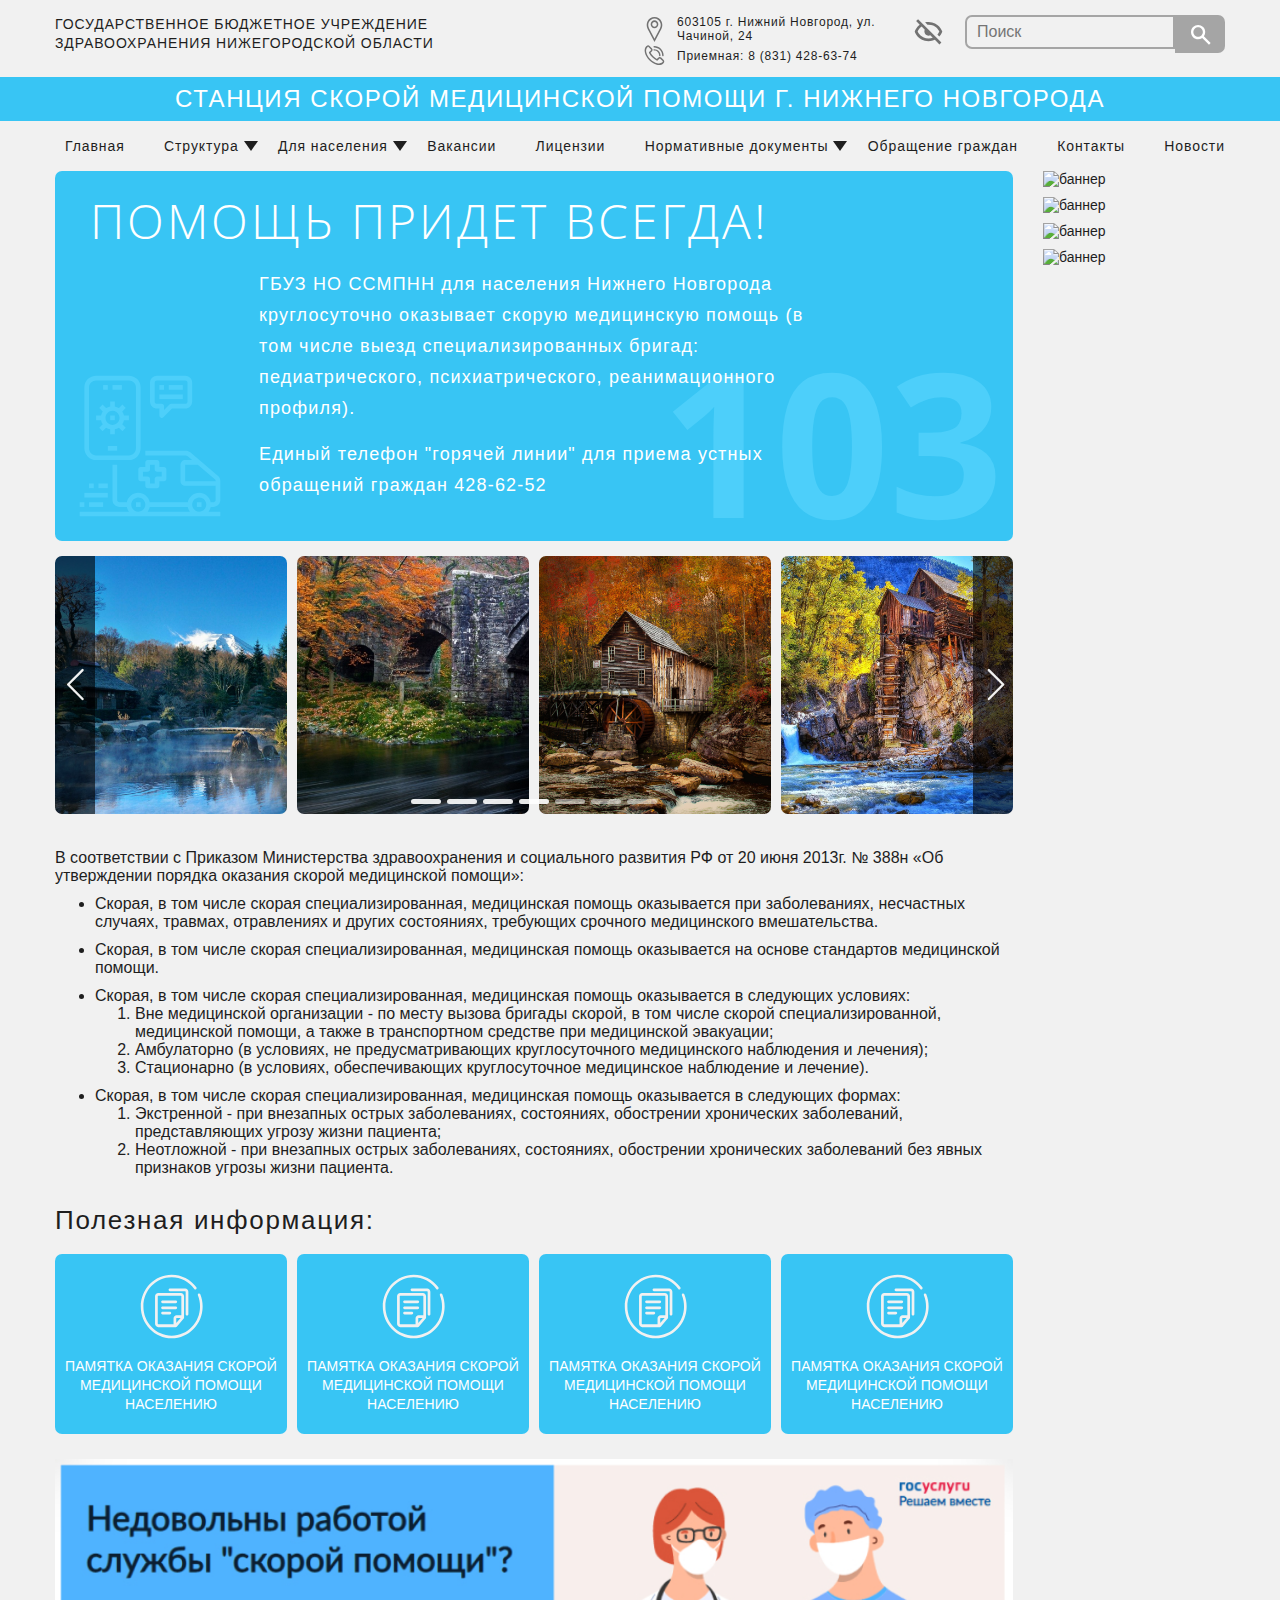
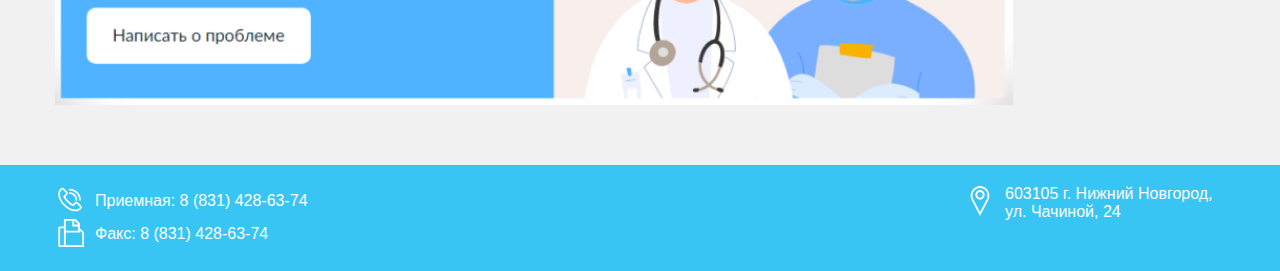
==== commit b50a3c8e: "ывывhg" ====
--- a/index.html
+++ b/index.html
@@ -60,12 +60,14 @@
               <path d="M13.0627 7.23402C14.109 7.005 15.2523 6.87503 16.4999 6.87503C26.9389 6.87503 30.0763 15.9734 30.1064 16.0655L30.2499 16.5L30.105 16.9345C30.0909 16.9799 29.3215 19.213 27.2952 21.4664L25.3816 19.5529C26.4629 18.3282 27.0681 17.1276 27.3396 16.5C26.6531 14.9133 23.8181 9.62503 16.4999 9.62503C16.1528 9.62503 15.8157 9.63692 15.4885 9.65978L13.0627 7.23402Z"/>
             </svg>
           </div>
-          <div class="header__search">
-            <svg viewBox="0 0 19 19" xmlns="http://www.w3.org/2000/svg">
-              <path d="M12.2524 10.6615C14.1312 8.02542 13.8879 4.34203 11.523 1.97703C8.88688 -0.659011 4.61307 -0.659011 1.97702 1.97703C-0.659008 4.61308 -0.659008 8.88694 1.97702 11.5229C4.34203 13.888 8.02535 14.1311 10.6615 12.2525L17.0914 18.6824L18.6825 17.0915L12.2524 10.6615ZM9.932 3.56802C11.6894 5.32538 11.6894 8.17459 9.932 9.93195C8.17464 11.6893 5.32537 11.6893 3.56801 9.93195C1.81066 8.17459 1.81066 5.32538 3.56801 3.56802C5.32537 1.81067 8.17464 1.81067 9.932 3.56802Z"/>
-            </svg>
-            <input class="search" type="search" placeholder="Поиск">
-          </div>
+          <form class="header__search" action="" method="/">
+            <input class="search" type="search" name="search" placeholder="Поиск">
+            <button class="search__btn" type="submit">
+              <svg viewBox="0 0 19 19" xmlns="http://www.w3.org/2000/svg">
+                <path d="M12.2524 10.6615C14.1312 8.02542 13.8879 4.34203 11.523 1.97703C8.88688 -0.659011 4.61307 -0.659011 1.97702 1.97703C-0.659008 4.61308 -0.659008 8.88694 1.97702 11.5229C4.34203 13.888 8.02535 14.1311 10.6615 12.2525L17.0914 18.6824L18.6825 17.0915L12.2524 10.6615ZM9.932 3.56802C11.6894 5.32538 11.6894 8.17459 9.932 9.93195C8.17464 11.6893 5.32537 11.6893 3.56801 9.93195C1.81066 8.17459 1.81066 5.32538 3.56801 3.56802C5.32537 1.81067 8.17464 1.81067 9.932 3.56802Z"/>
+              </svg>
+            </button>
+          </form>
         </div>
       </div>
     </div>
@@ -77,12 +79,14 @@
     <div class="container">
       <nav class="nav__menu menu">
         <div class="menu__body">
-          <div class="header__search header__search-menu">
-            <svg viewBox="0 0 19 19" xmlns="http://www.w3.org/2000/svg">
-              <path d="M12.2524 10.6615C14.1312 8.02542 13.8879 4.34203 11.523 1.97703C8.88688 -0.659011 4.61307 -0.659011 1.97702 1.97703C-0.659008 4.61308 -0.659008 8.88694 1.97702 11.5229C4.34203 13.888 8.02535 14.1311 10.6615 12.2525L17.0914 18.6824L18.6825 17.0915L12.2524 10.6615ZM9.932 3.56802C11.6894 5.32538 11.6894 8.17459 9.932 9.93195C8.17464 11.6893 5.32537 11.6893 3.56801 9.93195C1.81066 8.17459 1.81066 5.32538 3.56801 3.56802C5.32537 1.81067 8.17464 1.81067 9.932 3.56802Z"/>
-            </svg>
-            <input class="search" type="search" placeholder="Поиск">
-          </div>
+          <form class="header__search header__search-menu" action="" method="/">
+            <input class="search" type="search" name="search" placeholder="Поиск">
+            <button class="search__btn" type="submit">
+              <svg viewBox="0 0 19 19" xmlns="http://www.w3.org/2000/svg">
+                <path d="M12.2524 10.6615C14.1312 8.02542 13.8879 4.34203 11.523 1.97703C8.88688 -0.659011 4.61307 -0.659011 1.97702 1.97703C-0.659008 4.61308 -0.659008 8.88694 1.97702 11.5229C4.34203 13.888 8.02535 14.1311 10.6615 12.2525L17.0914 18.6824L18.6825 17.0915L12.2524 10.6615ZM9.932 3.56802C11.6894 5.32538 11.6894 8.17459 9.932 9.93195C8.17464 11.6893 5.32537 11.6893 3.56801 9.93195C1.81066 8.17459 1.81066 5.32538 3.56801 3.56802C5.32537 1.81067 8.17464 1.81067 9.932 3.56802Z"/>
+              </svg>
+            </button>
+          </form>
           <ul class="menu__list">
             <li><a class="menu__link" href="#">Главная</a></li>
             <li><a class="menu__link" href="#">Структура</a>
--- a/css/style.min.css
+++ b/css/style.min.css
@@ -1,2 +1,2 @@
-@font-face{font-family:"Open Sans";font-style:normal;font-weight:400;src:local("Open Sans"),url(/font/OpenSans-Medium.ttf) format("ttf"),url(/font/OpenSans-Medium.ttf) format("ttf")}@font-face{font-family:"Open Sans";font-style:normal;font-weight:300;src:local("Open Sans"),url(/font/OpenSans-Light.ttf) format("ttf"),url(/font/OpenSans-Light.ttf) format("ttf")}html{-webkit-box-sizing:border-box;box-sizing:border-box}*,::after,::before{-webkit-box-sizing:inherit;box-sizing:inherit}blockquote,body,dd,dl,figcaption,figure,h1,h2,h3,h4,h5,h6,li,ol,p,ul{margin:0}img{max-width:100%;display:block}button,input,select,textarea{font:inherit}a{color:inherit;text-decoration:none}body,html{font:14px "Open Sans",sans-serif;background:#f1f1f1;height:100%;color:#1e1e1e}.wrapper{display:-webkit-box;display:-ms-flexbox;display:flex;-webkit-box-orient:vertical;-webkit-box-direction:normal;-ms-flex-direction:column;flex-direction:column;min-height:100%}.content{-webkit-box-flex:1;-ms-flex:1 0 auto;flex:1 0 auto}.footer{-webkit-box-flex:0;-ms-flex:0 0 auto;flex:0 0 auto}.container{max-width:1200px;margin:0 auto;padding:0 15px}.header__search,.menu__list>li{position:relative}.header__search svg{position:absolute;top:10px;left:8px}.header__search-menu{display:none}.search{background:0 0;padding:6px 10px 6px 35px;font-size:16px;border-radius:7px;border:2px solid #a5a5a5;width:260px;-webkit-appearance:none;-moz-appearance:none;appearance:none}.content-page{display:-webkit-box;display:-ms-flexbox;display:flex;-webkit-box-pack:justify;-ms-flex-pack:justify;justify-content:space-between}body._lock{overflow:hidden}.title{margin-bottom:20px}.footer__item-icon svg{fill:#fff;width:30px;height:30px}.contacts__icon svg{fill:#727272;width:25px;height:25px}.header__search svg{fill:#727272;width:20px;height:20px}.header__hidemode svg{fill:#727272;width:33px;height:33px}.header,.header__hidemode svg,.header__top-content{display:-webkit-box;display:-ms-flexbox;display:flex}.header{-webkit-box-orient:vertical;-webkit-box-direction:normal;-ms-flex-direction:column;flex-direction:column;margin:15px 0}.header__top-content{-webkit-box-pack:justify;-ms-flex-pack:justify;justify-content:space-between}.header__title{font-weight:400;font-size:14px;line-height:133.49%;letter-spacing:.065em;text-transform:uppercase;color:#1e1e1e;width:380px}.header__right{display:-webkit-box;display:-ms-flexbox;display:flex}.header__hidemode{margin-right:20px}.header__center{background:#38c5f4;font-weight:400;font-size:24px;letter-spacing:.065em;text-transform:uppercase;color:#fff;text-align:center;padding:8px 0;margin-top:9px}.contacts,.contacts__icon{display:-webkit-box;display:-ms-flexbox;display:flex}.contacts{width:270px;-webkit-box-align:center;-ms-flex-align:center;align-items:center}.contacts__icon{-webkit-box-pack:center;-ms-flex-pack:center;justify-content:center}.contacts__text{font-weight:400;font-size:12px;line-height:14px;letter-spacing:.065em;color:#1e1e1e;margin-left:10px}.header__menu{margin-top:16px}.menu__list{display:-webkit-box;display:-ms-flexbox;display:flex;-webkit-box-pack:justify;-ms-flex-pack:justify;justify-content:space-between;list-style:none;padding:0}.menu__link{font-weight:400;font-size:14px;line-height:133.49%;letter-spacing:.065em;color:#1e1e1e;margin-left:10px}.menu__sub-list{text-align:left;list-style:none;padding:0;position:absolute;z-index:4;top:100%;min-width:300px;background:#fff;border-radius:7px;-webkit-box-shadow:0 0 30px rgba(0,0,0,.2);box-shadow:0 0 30px rgba(0,0,0,.2);-webkit-transform:translate(0,10%);-ms-transform:translate(0,10%);transform:translate(0,10%);opacity:0;visibility:hidden;pointer-events:none;-webkit-transition:all .3s ease 0s;-o-transition:all .3s ease 0s;transition:all .3s ease 0s}.menu__sub-list li,body.mouse .menu__link{-webkit-transition:all .2s linear;-o-transition:all .2s linear;transition:all .2s linear}.menu__sub-list li{padding:5px 5px 5px 15px}.menu__sub-list li:hover{background:#38c5f4;color:#fff}.menu__arrow{position:absolute;top:4px;width:0;height:0;margin-left:5px;-webkit-transition:-webkit-transform .3s ease 0s;-o-transition:transform .3s ease 0s;transition:transform .3s ease 0s;transition:transform .3s ease 0s,-webkit-transform .3s ease 0s;border-left:7px solid transparent;border-right:7px solid transparent;border-top:10px solid #1e1e1e}body.mouse .menu__list>li:hover .menu__arrow{-webkit-transform:rotate(-180deg);-ms-transform:rotate(-180deg);transform:rotate(-180deg)}body.mouse .menu__list>li:hover .menu__sub-list,body.touch .menu__list>li._active .menu__sub-list{opacity:1;visibility:visible;-webkit-transform:translate(0,0);-ms-transform:translate(0,0);transform:translate(0,0);pointer-events:all}body.mouse .menu__link{position:relative}body.mouse .menu__link:hover{color:#38c5f4}body.mouse .menu__link::after{background:#38c5f4;content:"";position:absolute;right:0;top:19px;width:100%;height:1px;border-radius:7px;padding-top:4px;-webkit-transform:scale(0,0);-ms-transform:scale(0,0);transform:scale(0,0);-webkit-transform-origin:left;-ms-transform-origin:left;transform-origin:left;-webkit-transition:-webkit-transform .2s linear;-o-transition:transform .2s linear;transition:transform .2s linear;transition:transform .2s linear,-webkit-transform .2s linear}body.mouse .menu__link:hover::after{-webkit-transform:scale(1,1);-ms-transform:scale(1,1);transform:scale(1,1)}body.touch .menu__list>li._active .menu__arrow{-webkit-transform:rotate(-180deg);-ms-transform:rotate(-180deg);transform:rotate(-180deg)}.footer{background:#38c5f4;padding:20px 0;color:#fff}.footer__inner,.footer__left-item{display:-webkit-box;display:-ms-flexbox;display:flex}.footer__inner{-webkit-box-pack:justify;-ms-flex-pack:justify;justify-content:space-between}.footer__left-item{-webkit-box-align:center;-ms-flex-align:center;align-items:center}.footer__item-icon{padding-right:10px}.footer__item-text{font-size:16px}.footer__item-text--loc{font-size:16px;width:220px}.footer__item-icon img{width:25px;height:25px}.homePage,.page{display:-webkit-box;display:-ms-flexbox;display:flex}.homePage{-webkit-box-orient:vertical;-webkit-box-direction:normal;-ms-flex-direction:column;flex-direction:column;width:90%}.page{-webkit-box-pack:end;-ms-flex-pack:end;justify-content:flex-end}.intro__inner{background:#38c5f4;color:#fff;padding:15px;border-radius:7px;min-height:370px;position:relative}.intro__text,.intro__title{font-weight:300;font-size:48px;line-height:146.49%;letter-spacing:.065em;margin:0 0 20px 20px}.intro__text{width:550px;font-weight:400;font-size:18px;line-height:173.99%;margin:0 auto 15px;position:absolute;z-index:2}.intro__text p{margin-bottom:15px}.intro .auto__bg svg{width:150px;height:150px;fill:#4dcffa;position:absolute;bottom:20px;left:20px;z-index:1}.intro .number__bg{position:absolute;bottom:0;right:10px;font-size:200px;font-weight:700;line-height:1;z-index:1;color:#4dcffa}.section-slider{margin:15px 0}.slider{position:relative}.slider__wrapper{overflow:hidden;border-radius:7px}.slider__container{overflow:hidden}.slider__item,.slider__items{display:-webkit-box;display:-ms-flexbox;display:flex}.slider__items{-webkit-transition:-webkit-transform .5s ease;-o-transition:transform .5s ease;transition:transform .5s ease;transition:transform .5s ease,-webkit-transform .5s ease;margin:0 -5px}.slider__item{-webkit-box-flex:0;-ms-flex:0 0 25%;flex:0 0 25%;max-width:25%;-webkit-box-pack:center;-ms-flex-pack:center;justify-content:center;-webkit-box-align:center;-ms-flex-align:center;align-items:center;padding:0 5px}.slider__item img{border-radius:7px}.slider__control{position:absolute;top:0;width:40px;height:100%}.slider__control.prev{background:url(../../img/icons/1.svg) center no-repeat rgba(0,0,0,.6);border-radius:7px 0 0 7px;left:0;-webkit-transition:all .3s ease-in-out;-o-transition:all .3s ease-in-out;transition:all .3s ease-in-out}.slider__control.prev:hover{background:url(../../img/icons/1.svg) center no-repeat rgba(0,0,0,.7)}.slider__control.next{background:url(../../img/icons/2.svg) center no-repeat rgba(0,0,0,.6);border-radius:0 7px 7px 0;right:0}.slider__control.next:hover{background:url(../../img/icons/2.svg) center no-repeat rgba(0,0,0,.7)}.slider__indicators{margin:0 15%;position:absolute;right:0;bottom:10px;left:0;z-index:15;display:-webkit-box;display:-ms-flexbox;display:flex;-webkit-box-pack:center;-ms-flex-pack:center;justify-content:center;padding-left:0;list-style:none}.slider__indicators li{background:rgba(255,255,255,.5);-webkit-box-sizing:content-box;box-sizing:content-box;-webkit-box-flex:0;-ms-flex:0 1 auto;flex:0 1 auto;width:30px;height:5px;border-radius:7px;margin-right:3px;margin-left:3px;text-indent:-999px;cursor:pointer}.slider__indicators li.active{background:rgba(255,255,255,.9)}.adout{margin-top:20px}.adout__inner{font-size:16px}.adout__item{margin-bottom:10px}.adout__list{margin-left:30px;list-style:disc}.adout__list ol{margin-left:10px;list-style:lower-alpha}.infoLinks{padding:20px 0}.infoLinks__title{font-weight:400;font-size:26px;line-height:27px;letter-spacing:.065em;text-align:left;margin-bottom:15px}.infoLinks__row{display:-webkit-box;display:-ms-flexbox;display:flex;-ms-flex-wrap:wrap;flex-wrap:wrap;margin:0 -5px}.infoLinks__column{-webkit-box-flex:0;-ms-flex:0 0 25%;flex:0 0 25%;padding:5px}.infoLinks__item{text-align:center}.infoLinks__item-row{background:#38c5f4;display:-webkit-box;display:-ms-flexbox;display:flex;-webkit-box-orient:vertical;-webkit-box-direction:normal;-ms-flex-direction:column;flex-direction:column;color:#fff;border-radius:7px;padding:20px 10px}.infoLinks__item-image{-webkit-box-flex:0;-ms-flex:0 1 65px;flex:0 1 65px;margin-bottom:15px}.infoLinks__item-image svg{width:65px;height:65px;fill:#f1f1f1}.infoLinks__item-text{-webkit-box-flex:1;-ms-flex:1 1 auto;flex:1 1 auto;font-weight:400;font-size:14px;line-height:19px;letter-spacing:.005em;color:#fff}.slider__control.next,body.mouse .infoLinks__item-row{-webkit-transition:all .3s ease-in-out;-o-transition:all .3s ease-in-out;transition:all .3s ease-in-out}body.mouse .infoLinks__item-row:hover{-webkit-transform:scale(1.07);-ms-transform:scale(1.07);transform:scale(1.07)}.gos{margin-bottom:60px}.aside{-ms-flex-preferred-size:200px;flex-basis:200px;margin-left:30px;width:10%}.aside img,.aside__inner,.gos img{width:100%}.aside__item{margin-bottom:10px}@media (min-width:655px){.intro__text{top:60%;left:50%;-webkit-transform:translate(-50%,-50%);-ms-transform:translate(-50%,-50%);transform:translate(-50%,-50%)}}@media (max-width:1200px){.homePage{width:80%}.aside{width:20%;margin-left:15px}}@media (max-width:1100px){.homePage{width:90%}.aside{width:10%}}@media (max-width:990px){.header{margin-bottom:0}.header__top-content{display:-webkit-box;display:-ms-flexbox;display:flex;-webkit-box-orient:vertical;-webkit-box-direction:normal;-ms-flex-direction:column;flex-direction:column}.header__title{-webkit-box-pack:justify;-ms-flex-pack:justify;justify-content:space-between;width:100%;margin-bottom:10px}.header__title,.header__title-right{display:-webkit-box;display:-ms-flexbox;display:flex;-webkit-box-align:center;-ms-flex-align:center;align-items:center}.header__title p{width:500px;-webkit-box-flex:0;-ms-flex:0 1 auto;flex:0 1 auto}.header__contacts{display:none}.header__center{font-size:20px}.header__menu{top:120px}.menu__icon{z-index:5;display:block;position:relative;width:30px;height:18px;cursor:pointer;margin:10px 0 10px 20px}.menu__icon span,.menu__icon::after,.menu__icon::before{left:0;position:absolute;height:10%;width:100%;-webkit-transition:all .3s ease 0s;-o-transition:all .3s ease 0s;transition:all .3s ease 0s;background-color:#1e1e1e}.menu__icon._active span,.menu__icon._active::after,.menu__icon._active::before{background-color:#38c5f4}.menu__icon::after,.menu__icon::before{content:""}.menu__icon::before{top:0}.menu__icon::after{bottom:0}.menu__icon span{top:50%;-webkit-transform:scale(1) translate(0,-50%);-ms-transform:scale(1) translate(0,-50%);transform:scale(1) translate(0,-50%)}.menu__icon._active span{-webkit-transform:scale(0) translate(0,-50%);-ms-transform:scale(0) translate(0,-50%);transform:scale(0) translate(0,-50%)}.menu__icon._active::before{top:46%;-webkit-transform:rotate(-45deg) translate(0,-50%);-ms-transform:rotate(-45deg) translate(0,-50%);transform:rotate(-45deg) translate(0,-50%)}.menu__icon._active::after{bottom:50%;-webkit-transform:rotate(45deg) translate(0,50%);-ms-transform:rotate(45deg) translate(0,50%);transform:rotate(45deg) translate(0,50%)}.menu__body{position:fixed;overflow:auto;top:0;left:-100%;width:100%;height:100%;background-color:hsla(0deg,0%,0%,.9);padding:100px 30px 30px;-webkit-transition:left .3s ease 0s;-o-transition:left .3s ease 0s;transition:left .3s ease 0s;z-index:3}.menu__body._active{left:0;z-index:3}.header__hidemode{display:none}.header__hidemode-menu{display:block;margin-right:0}.header__search{display:none}.header__search-menu{display:block;margin-bottom:30px}.header__search .search{color:#fff}.menu__list{display:-webkit-box;display:-ms-flexbox;display:flex;-webkit-box-orient:vertical;-webkit-box-direction:normal;-ms-flex-direction:column;flex-direction:column}.menu__list li{-ms-flex-wrap:wrap;flex-wrap:wrap;margin:0 0 10px}.menu__list>li:last-child{margin-bottom:0}.menu__list>li._active .menu__sub-list{display:block}.menu__link{font-size:24px;color:#f1f1f1}.menu__sub-list{position:relative;background-color:#fff;-webkit-box-flex:1;-ms-flex:1 1 100%;flex:1 1 100%;margin:20px 0 0;display:none}.menu__sub-link{font-size:20px;color:#000}.menu__sub-list li{padding:0 10px 0 15px;-webkit-transition:all .3s ease-in-out;-o-transition:all .3s ease-in-out;transition:all .3s ease-in-out}.menu__sub-list li:first-of-type{padding-top:15px}.menu__sub-list li:last-child{padding-bottom:15px;-webkit-transition:all .3s ease-in-out;-o-transition:all .3s ease-in-out;transition:all .3s ease-in-out}.menu__sub-list li:hover{background-color:transparent}.menu__arrow{top:13px;border-top:10px solid #f1f1f1;margin-left:25px}body.mouse .menu__list>li:hover .menu__arrow{-webkit-transform:rotate(-180deg);-ms-transform:rotate(-180deg);transform:rotate(-180deg)}.aside{display:none}.homePage{width:100%}.auto__bg{width:100px}.infoLinks__column{padding:5px}}@media (max-width:870px){.infoLinks__column{-webkit-box-flex:0;-ms-flex:0 0 50%;flex:0 0 50%}}@media (max-width:800px){.header__center{font-size:16px}.intro__inner{min-height:320px}.intro__title{font-size:36px}.intro__text{font-size:16px}.auto__bg{display:none}.section-slider{margin-bottom:20px}.slider__item{-webkit-box-flex:0;-ms-flex:0 0 33.33333%;flex:0 0 33.33333%;max-width:33.33333%}.slider__indicators{bottom:-25px}.slider__indicators li{width:10px;height:10px;background-color:rgba(0,0,0,.2)}.slider__indicators li.active{background-color:rgba(0,0,0,.5)}}@media (max-width:655px){.intro__title{margin:0 0 5px}.intro .number__bg{font-size:140px}}@media (max-width:600px){.header__title{font-size:12px}.header__title p{width:330px}.footer__item-text{font-size:14px}.footer__item-text--loc{font-size:14px;width:182px}.intro__title{font-size:28px}.intro__text{width:90%}}@media (max-width:500px){.footer__inner{-webkit-box-orient:vertical;-webkit-box-direction:normal;-ms-flex-direction:column;flex-direction:column}.footer__right{margin-top:10px}.intro__title{width:600px;font-size:24px;margin-bottom:10px}.intro__text{line-height:152.99%}.slider__item{-webkit-box-flex:0;-ms-flex:0 0 50%;flex:0 0 50%;max-width:50%}.gos{margin-bottom:15px}}@media (max-width:450px){.header__title p{width:230px}.menu__body{padding:80px 10px 30px}.menu__list li{margin:0 0 10px}.menu__sub-list li{padding:0 10px}.menu__sub-list li:first-of-type{padding-top:10px}.menu__sub-link{font-size:16px}.menu__icon{margin-right:0}.slider__indicators{bottom:-18px}.slider__indicators li{width:7px;height:7px}.about__list,.about__list ol{margin-left:-20px;list-style:disc}.about__list ol{list-style:lower-alpha}.infoLinks__column{-webkit-box-flex:0;-ms-flex:0 0 100%;flex:0 0 100%}}@media (max-width:399px){.menu__icon{margin:10px 0 10px 10px}.intro__title{font-size:20px}.intro__text{line-height:152.99%;font-size:14px}}@media (max-width:350px){.header__title{font-size:10px}.menu__link{font-size:20px}.intro__inner{min-height:360px}.intro__title{font-size:18px}.intro__text{line-height:140.99%}}
-/*# sourceMappingURL=[data-uri] */+@font-face{font-family:"Open Sans";font-style:normal;font-weight:400;src:local("Open Sans"),url(/font/OpenSans-Medium.ttf) format("ttf"),url(/font/OpenSans-Medium.ttf) format("ttf")}@font-face{font-family:"Open Sans";font-style:normal;font-weight:300;src:local("Open Sans"),url(/font/OpenSans-Light.ttf) format("ttf"),url(/font/OpenSans-Light.ttf) format("ttf")}html{-webkit-box-sizing:border-box;box-sizing:border-box}*,::after,::before{-webkit-box-sizing:inherit;box-sizing:inherit}blockquote,body,dd,dl,figcaption,figure,h1,h2,h3,h4,h5,h6,li,ol,p,ul{margin:0}img{max-width:100%;display:block}button,input,select,textarea{font:inherit}a{color:inherit;text-decoration:none}body,html{font:14px "Open Sans",sans-serif;background:#f1f1f1;height:100%;color:#1e1e1e}.wrapper{display:-webkit-box;display:-ms-flexbox;display:flex;-webkit-box-orient:vertical;-webkit-box-direction:normal;-ms-flex-direction:column;flex-direction:column;min-height:100%}.content{-webkit-box-flex:1;-ms-flex:1 0 auto;flex:1 0 auto}.footer{-webkit-box-flex:0;-ms-flex:0 0 auto;flex:0 0 auto}.container{max-width:1200px;margin:0 auto;padding:0 15px}.header__search,.menu__list>li{position:relative}.header__search-menu{display:none}.search{background:0 0;padding:6px 10px;margin-right:50px;font-size:16px;border-radius:7px 0 0 7px;border:2px solid #a5a5a5;width:210px;-webkit-appearance:none;-moz-appearance:none;appearance:none;outline:0}.search__btn{background:#a5a5a5;cursor:pointer;border:0;border-radius:0 7px 7px 0;height:38px;width:50px;bottom:0;right:0;top:0;position:absolute}.content-page{display:-webkit-box;display:-ms-flexbox;display:flex;-webkit-box-pack:justify;-ms-flex-pack:justify;justify-content:space-between}body._lock{overflow:hidden}.title{margin-bottom:20px}.footer__item-icon svg{fill:#fff;width:30px;height:30px}.contacts__icon svg{fill:#727272;width:25px;height:25px}.header__search svg{position:absolute;top:10px;right:14px;fill:#fff;width:20px;height:20px}.header__hidemode svg{fill:#727272;width:33px;height:33px}.header,.header__hidemode svg,.header__top-content{display:-webkit-box;display:-ms-flexbox;display:flex}.header{-webkit-box-orient:vertical;-webkit-box-direction:normal;-ms-flex-direction:column;flex-direction:column;margin:15px 0}.header__top-content{-webkit-box-pack:justify;-ms-flex-pack:justify;justify-content:space-between}.header__title{font-weight:400;font-size:14px;line-height:133.49%;letter-spacing:.065em;text-transform:uppercase;color:#1e1e1e;width:380px}.header__right{display:-webkit-box;display:-ms-flexbox;display:flex}.header__hidemode{margin-right:20px}.header__hidemode-menu{display:none}.header__center{background:#38c5f4;font-weight:400;font-size:24px;letter-spacing:.065em;text-transform:uppercase;color:#fff;text-align:center;padding:8px 0;margin-top:9px}.contacts,.contacts__icon{display:-webkit-box;display:-ms-flexbox;display:flex}.contacts{width:270px;-webkit-box-align:center;-ms-flex-align:center;align-items:center}.contacts__icon{-webkit-box-pack:center;-ms-flex-pack:center;justify-content:center}.contacts__text{font-weight:400;font-size:12px;line-height:14px;letter-spacing:.065em;color:#1e1e1e;margin-left:10px}.header__menu{margin-top:16px}.menu__list{display:-webkit-box;display:-ms-flexbox;display:flex;-webkit-box-pack:justify;-ms-flex-pack:justify;justify-content:space-between;list-style:none;padding:0}.menu__link{font-weight:400;font-size:14px;line-height:133.49%;letter-spacing:.065em;color:#1e1e1e;margin-left:10px}.menu__sub-list{text-align:left;list-style:none;padding:0;position:absolute;z-index:4;top:100%;min-width:300px;background:#fff;border-radius:7px;-webkit-box-shadow:0 0 30px rgba(0,0,0,.2);box-shadow:0 0 30px rgba(0,0,0,.2);-webkit-transform:translate(0,10%);-ms-transform:translate(0,10%);transform:translate(0,10%);opacity:0;visibility:hidden;pointer-events:none;-webkit-transition:all .3s ease 0s;-o-transition:all .3s ease 0s;transition:all .3s ease 0s}.menu__sub-list li,body.mouse .menu__link{-webkit-transition:all .2s linear;-o-transition:all .2s linear;transition:all .2s linear}.menu__sub-list li{padding:5px 5px 5px 15px}.menu__sub-list li:hover{background:#38c5f4;color:#fff}.menu__arrow{position:absolute;top:4px;width:0;height:0;margin-left:5px;-webkit-transition:-webkit-transform .3s ease 0s;-o-transition:transform .3s ease 0s;transition:transform .3s ease 0s;transition:transform .3s ease 0s,-webkit-transform .3s ease 0s;border-left:7px solid transparent;border-right:7px solid transparent;border-top:10px solid #1e1e1e}body.mouse .menu__list>li:hover .menu__arrow{-webkit-transform:rotate(-180deg);-ms-transform:rotate(-180deg);transform:rotate(-180deg)}body.mouse .menu__list>li:hover .menu__sub-list,body.touch .menu__list>li._active .menu__sub-list{opacity:1;visibility:visible;-webkit-transform:translate(0,0);-ms-transform:translate(0,0);transform:translate(0,0);pointer-events:all}body.mouse .menu__link{position:relative}body.mouse .menu__link:hover{color:#38c5f4}body.mouse .menu__link::after{background:#38c5f4;content:"";position:absolute;right:0;top:19px;width:100%;height:1px;border-radius:7px;padding-top:4px;-webkit-transform:scale(0,0);-ms-transform:scale(0,0);transform:scale(0,0);-webkit-transform-origin:left;-ms-transform-origin:left;transform-origin:left;-webkit-transition:-webkit-transform .2s linear;-o-transition:transform .2s linear;transition:transform .2s linear;transition:transform .2s linear,-webkit-transform .2s linear}body.mouse .menu__link:hover::after{-webkit-transform:scale(1,1);-ms-transform:scale(1,1);transform:scale(1,1)}body.touch .menu__list>li._active .menu__arrow{-webkit-transform:rotate(-180deg);-ms-transform:rotate(-180deg);transform:rotate(-180deg)}.footer{background:#38c5f4;padding:20px 0;color:#fff}.footer__inner,.footer__left-item{display:-webkit-box;display:-ms-flexbox;display:flex}.footer__inner{-webkit-box-pack:justify;-ms-flex-pack:justify;justify-content:space-between}.footer__left-item{-webkit-box-align:center;-ms-flex-align:center;align-items:center}.footer__item-icon{padding-right:10px}.footer__item-text{font-size:16px}.footer__item-text--loc{font-size:16px;width:220px}.footer__item-icon img{width:25px;height:25px}.homePage,.page{display:-webkit-box;display:-ms-flexbox;display:flex}.homePage{-webkit-box-orient:vertical;-webkit-box-direction:normal;-ms-flex-direction:column;flex-direction:column;width:90%}.page{-webkit-box-pack:end;-ms-flex-pack:end;justify-content:flex-end}.intro__inner{background:#38c5f4;color:#fff;padding:15px;border-radius:7px;min-height:370px;position:relative}.intro__text,.intro__title{font-weight:300;font-size:48px;line-height:146.49%;letter-spacing:.065em;margin:0 0 20px 20px}.intro__text{width:550px;font-weight:400;font-size:18px;line-height:173.99%;margin:0 auto 15px;position:absolute;z-index:2}.intro__text p{margin-bottom:15px}.intro .auto__bg svg{width:150px;height:150px;fill:#4dcffa;position:absolute;bottom:20px;left:20px;z-index:1}.intro .number__bg{position:absolute;bottom:0;right:10px;font-size:200px;font-weight:700;line-height:1;z-index:1;color:#4dcffa}.section-slider{margin:15px 0}.slider{position:relative}.slider__wrapper{overflow:hidden;border-radius:7px}.slider__container{overflow:hidden}.slider__item,.slider__items{display:-webkit-box;display:-ms-flexbox;display:flex}.slider__items{-webkit-transition:-webkit-transform .5s ease;-o-transition:transform .5s ease;transition:transform .5s ease;transition:transform .5s ease,-webkit-transform .5s ease;margin:0 -5px}.slider__item{-webkit-box-flex:0;-ms-flex:0 0 25%;flex:0 0 25%;max-width:25%;-webkit-box-pack:center;-ms-flex-pack:center;justify-content:center;-webkit-box-align:center;-ms-flex-align:center;align-items:center;padding:0 5px}.slider__item img{border-radius:7px}.slider__control{position:absolute;top:0;width:40px;height:100%}.slider__control.prev{background:url(../../img/icons/1.svg) center no-repeat rgba(0,0,0,.6);border-radius:7px 0 0 7px;left:0;-webkit-transition:all .3s ease-in-out;-o-transition:all .3s ease-in-out;transition:all .3s ease-in-out}.slider__control.prev:hover{background:url(../../img/icons/1.svg) center no-repeat rgba(0,0,0,.7)}.slider__control.next{background:url(../../img/icons/2.svg) center no-repeat rgba(0,0,0,.6);border-radius:0 7px 7px 0;right:0}.slider__control.next:hover{background:url(../../img/icons/2.svg) center no-repeat rgba(0,0,0,.7)}.slider__indicators{margin:0 15%;position:absolute;right:0;bottom:10px;left:0;z-index:15;display:-webkit-box;display:-ms-flexbox;display:flex;-webkit-box-pack:center;-ms-flex-pack:center;justify-content:center;padding-left:0;list-style:none}.slider__indicators li{background:rgba(255,255,255,.5);-webkit-box-sizing:content-box;box-sizing:content-box;-webkit-box-flex:0;-ms-flex:0 1 auto;flex:0 1 auto;width:30px;height:5px;border-radius:7px;margin-right:3px;margin-left:3px;text-indent:-999px;cursor:pointer}.slider__indicators li.active{background:rgba(255,255,255,.9)}.adout{margin-top:20px}.adout__inner{font-size:16px}.adout__item{margin-bottom:10px}.adout__list{margin-left:30px;list-style:disc}.adout__list ol{margin-left:10px;list-style:lower-alpha}.infoLinks{padding:20px 0}.infoLinks__title{font-weight:400;font-size:26px;line-height:27px;letter-spacing:.065em;text-align:left;margin-bottom:15px}.infoLinks__row{display:-webkit-box;display:-ms-flexbox;display:flex;-ms-flex-wrap:wrap;flex-wrap:wrap;margin:0 -5px}.infoLinks__column{-webkit-box-flex:0;-ms-flex:0 0 25%;flex:0 0 25%;padding:5px}.infoLinks__item{text-align:center}.infoLinks__item-row{background:#38c5f4;display:-webkit-box;display:-ms-flexbox;display:flex;-webkit-box-orient:vertical;-webkit-box-direction:normal;-ms-flex-direction:column;flex-direction:column;color:#fff;border-radius:7px;padding:20px 10px}.infoLinks__item-image{-webkit-box-flex:0;-ms-flex:0 1 65px;flex:0 1 65px;margin-bottom:15px}.infoLinks__item-image svg{width:65px;height:65px;fill:#f1f1f1}.infoLinks__item-text{-webkit-box-flex:1;-ms-flex:1 1 auto;flex:1 1 auto;font-weight:400;font-size:14px;line-height:19px;letter-spacing:.005em;color:#fff}.slider__control.next,body.mouse .infoLinks__item-row{-webkit-transition:all .3s ease-in-out;-o-transition:all .3s ease-in-out;transition:all .3s ease-in-out}body.mouse .infoLinks__item-row:hover{-webkit-transform:scale(1.07);-ms-transform:scale(1.07);transform:scale(1.07)}.gos{margin-bottom:60px}.aside{-ms-flex-preferred-size:200px;flex-basis:200px;margin-left:30px;width:10%}.aside img,.aside__inner,.gos img{width:100%}.aside__item{margin-bottom:10px}@media (min-width:655px){.intro__text{top:60%;left:50%;-webkit-transform:translate(-50%,-50%);-ms-transform:translate(-50%,-50%);transform:translate(-50%,-50%)}}@media (max-width:1200px){.homePage{width:80%}.aside{width:20%;margin-left:15px}}@media (max-width:1100px){.homePage{width:90%}.aside{width:10%}}@media (max-width:990px){.header{margin-bottom:0}.header__top-content{display:-webkit-box;display:-ms-flexbox;display:flex;-webkit-box-orient:vertical;-webkit-box-direction:normal;-ms-flex-direction:column;flex-direction:column}.header__title{-webkit-box-pack:justify;-ms-flex-pack:justify;justify-content:space-between;width:100%;margin-bottom:10px}.header__title,.header__title-right{display:-webkit-box;display:-ms-flexbox;display:flex;-webkit-box-align:center;-ms-flex-align:center;align-items:center}.header__title p{width:500px;-webkit-box-flex:0;-ms-flex:0 1 auto;flex:0 1 auto}.header__contacts{display:none}.header__center{font-size:20px}.header__menu{top:120px}.menu__icon{z-index:5;display:block;position:relative;width:30px;height:18px;cursor:pointer;margin:10px 0 10px 20px}.menu__icon span,.menu__icon::after,.menu__icon::before{left:0;position:absolute;height:10%;width:100%;-webkit-transition:all .3s ease 0s;-o-transition:all .3s ease 0s;transition:all .3s ease 0s;background-color:#1e1e1e}.menu__icon._active span,.menu__icon._active::after,.menu__icon._active::before{background-color:#38c5f4}.menu__icon::after,.menu__icon::before{content:""}.menu__icon::before{top:0}.menu__icon::after{bottom:0}.menu__icon span{top:50%;-webkit-transform:scale(1) translate(0,-50%);-ms-transform:scale(1) translate(0,-50%);transform:scale(1) translate(0,-50%)}.menu__icon._active span{-webkit-transform:scale(0) translate(0,-50%);-ms-transform:scale(0) translate(0,-50%);transform:scale(0) translate(0,-50%)}.menu__icon._active::before{top:46%;-webkit-transform:rotate(-45deg) translate(0,-50%);-ms-transform:rotate(-45deg) translate(0,-50%);transform:rotate(-45deg) translate(0,-50%)}.menu__icon._active::after{bottom:50%;-webkit-transform:rotate(45deg) translate(0,50%);-ms-transform:rotate(45deg) translate(0,50%);transform:rotate(45deg) translate(0,50%)}.menu__body{position:fixed;overflow:auto;top:0;left:-100%;width:100%;height:100%;background-color:hsla(0deg,0%,0%,.9);padding:100px 30px 30px;-webkit-transition:left .3s ease 0s;-o-transition:left .3s ease 0s;transition:left .3s ease 0s;z-index:3}.menu__body._active{left:0;z-index:3}.header__hidemode{display:none}.header__hidemode-menu{display:block;margin-right:0}.header__search{display:none}.header__search-menu{display:block;margin-bottom:30px;width:100%}.header__search .search{color:#fff;width:100%;border-radius:7px;margin-right:0}.header__search .search__btn{border-radius:0 7px 7px 0}.menu__list{display:-webkit-box;display:-ms-flexbox;display:flex;-webkit-box-orient:vertical;-webkit-box-direction:normal;-ms-flex-direction:column;flex-direction:column}.menu__list li{-ms-flex-wrap:wrap;flex-wrap:wrap;margin:0 0 10px}.menu__list>li:last-child{margin-bottom:0}.menu__list>li._active .menu__sub-list{display:block}.menu__link{font-size:24px;color:#f1f1f1}.menu__sub-list{position:relative;background-color:#fff;-webkit-box-flex:1;-ms-flex:1 1 100%;flex:1 1 100%;margin:20px 0 0;display:none}.menu__sub-link{font-size:20px;color:#000}.menu__sub-list li{padding:0 10px 0 15px;-webkit-transition:all .3s ease-in-out;-o-transition:all .3s ease-in-out;transition:all .3s ease-in-out}.menu__sub-list li:first-of-type{padding-top:15px}.menu__sub-list li:last-child{padding-bottom:15px;-webkit-transition:all .3s ease-in-out;-o-transition:all .3s ease-in-out;transition:all .3s ease-in-out}.menu__sub-list li:hover{background-color:transparent}.menu__arrow{top:13px;border-top:10px solid #f1f1f1;margin-left:25px}body.mouse .menu__list>li:hover .menu__arrow{-webkit-transform:rotate(-180deg);-ms-transform:rotate(-180deg);transform:rotate(-180deg)}.aside{display:none}.homePage{width:100%}.auto__bg{width:100px}.infoLinks__column{padding:5px}}@media (max-width:870px){.infoLinks__column{-webkit-box-flex:0;-ms-flex:0 0 50%;flex:0 0 50%}}@media (max-width:800px){.header__center{font-size:16px}.intro__inner{min-height:320px}.intro__title{font-size:36px}.intro__text{font-size:16px}.auto__bg{display:none}.section-slider{margin-bottom:20px}.slider__item{-webkit-box-flex:0;-ms-flex:0 0 33.33333%;flex:0 0 33.33333%;max-width:33.33333%}.slider__indicators{bottom:-25px}.slider__indicators li{width:10px;height:10px;background-color:rgba(0,0,0,.2)}.slider__indicators li.active{background-color:rgba(0,0,0,.5)}}@media (max-width:655px){.intro__title{margin:0 0 5px}.intro .number__bg{font-size:140px}}@media (max-width:600px){.header__title{font-size:12px}.header__title p{width:330px}.footer__item-text{font-size:14px}.footer__item-text--loc{font-size:14px;width:182px}.intro__title{font-size:28px}.intro__text{width:90%}}@media (max-width:500px){.footer__inner{-webkit-box-orient:vertical;-webkit-box-direction:normal;-ms-flex-direction:column;flex-direction:column}.footer__right{margin-top:10px}.intro__title{font-size:24px;margin-bottom:10px}.intro__text{line-height:152.99%}.slider__item{-webkit-box-flex:0;-ms-flex:0 0 50%;flex:0 0 50%;max-width:50%}.gos{margin-bottom:15px}}@media (max-width:450px){.header__title p{width:230px}.menu__body{padding:80px 10px 30px}.menu__list li{margin:0 0 10px}.menu__sub-list li{padding:0 10px}.menu__sub-list li:first-of-type{padding-top:10px}.menu__sub-link{font-size:16px}.menu__icon{margin-right:0}.slider__indicators{bottom:-18px}.slider__indicators li{width:7px;height:7px}.about__list,.about__list ol{margin-left:-20px;list-style:disc}.about__list ol{list-style:lower-alpha}.infoLinks__column{-webkit-box-flex:0;-ms-flex:0 0 100%;flex:0 0 100%}}@media (max-width:399px){.menu__icon{margin:10px 0 10px 10px}.intro__title{font-size:20px}.intro__text{line-height:152.99%;font-size:14px}}@media (max-width:350px){.header__title{font-size:10px}.menu__link{font-size:18px}.intro__inner{min-height:360px}.intro__title{font-size:18px}.intro__text{line-height:140.99%}}
+/*# sourceMappingURL=[data-uri] */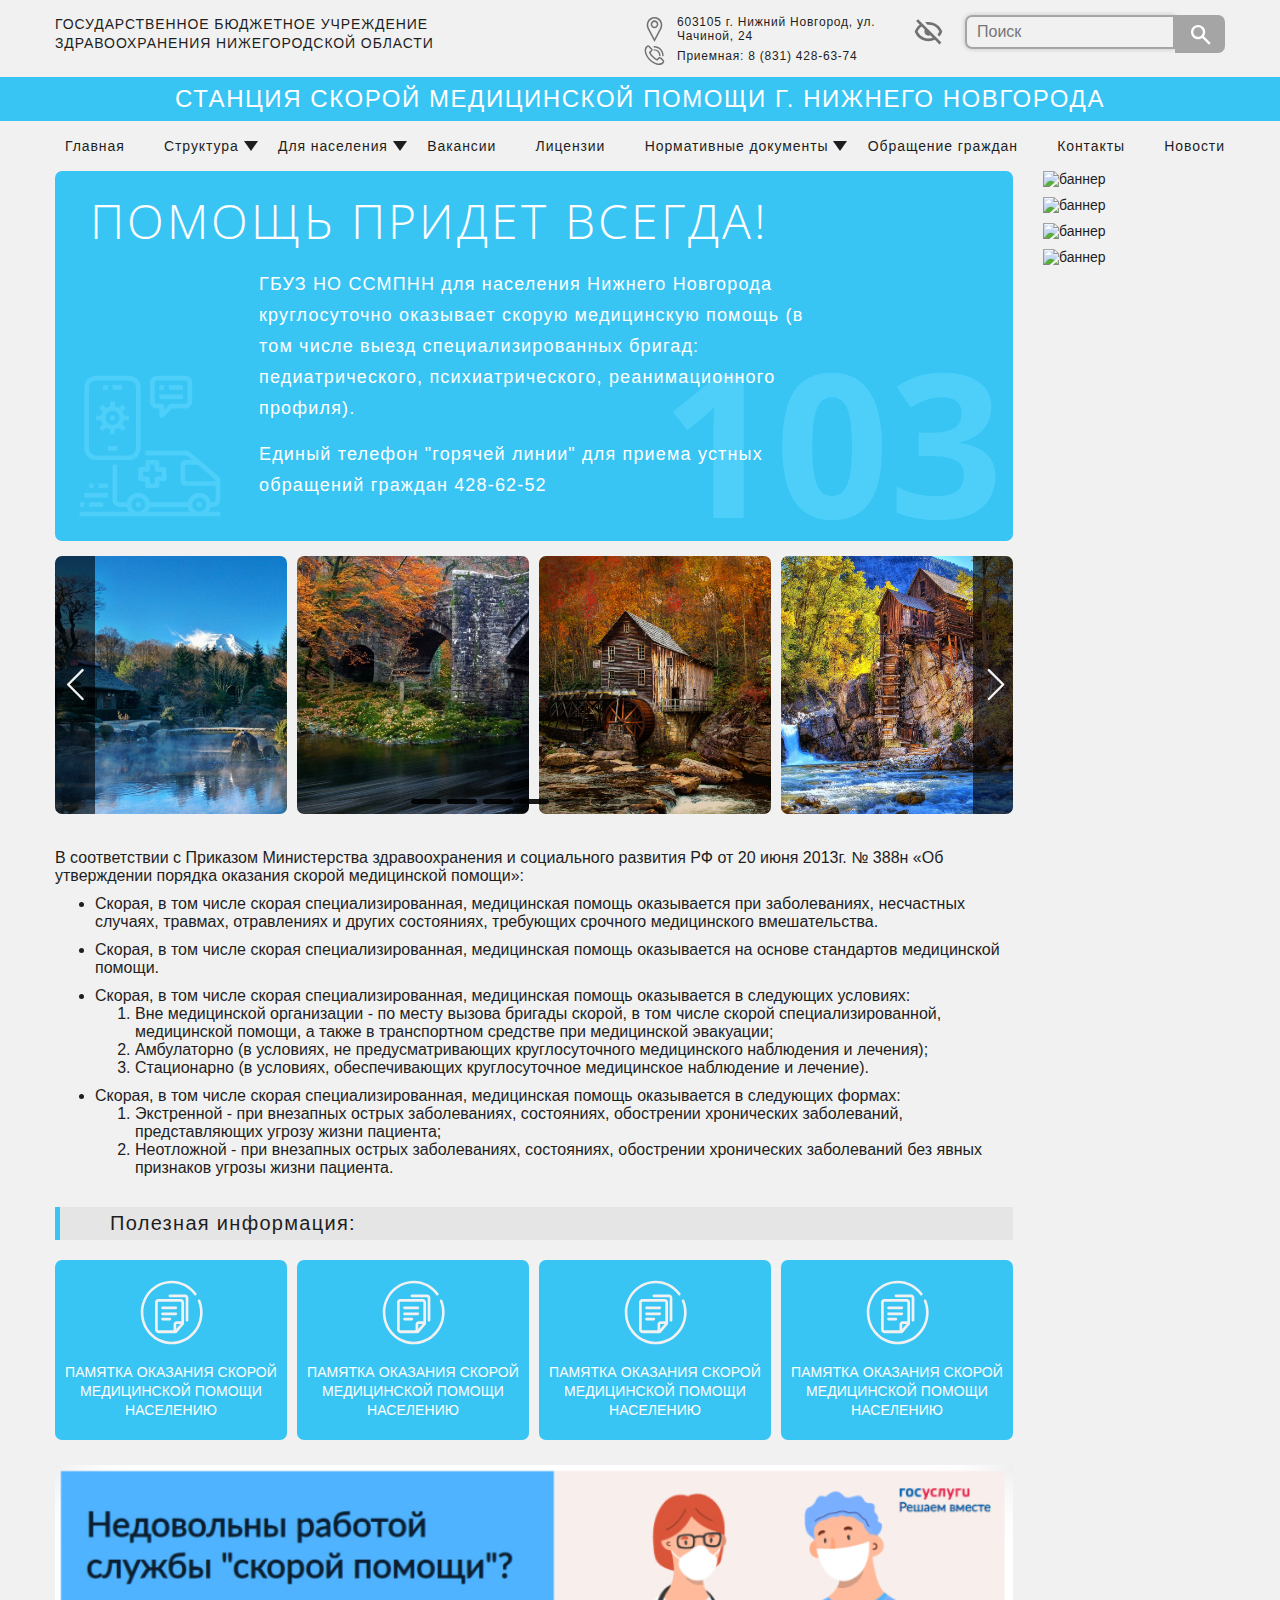
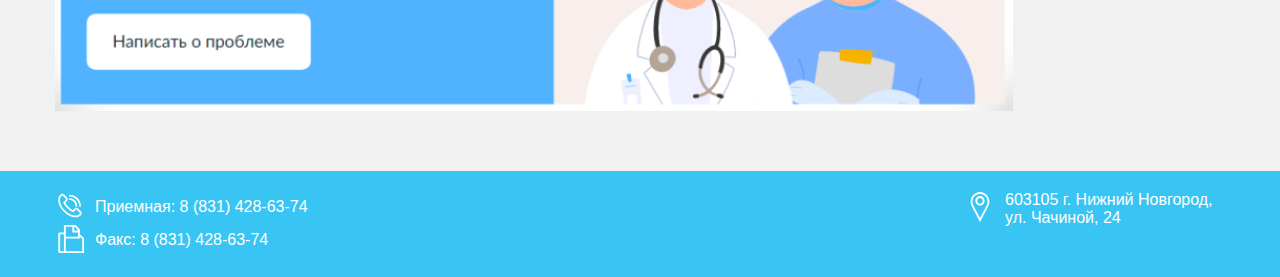
==== commit 5e37cc6e: "ывывhgs" ====
--- a/index.html
+++ b/index.html
@@ -1,16 +1,14 @@
 <!DOCTYPE html>
 <html lang="ru">
-
 <head>
 	<meta charset="UTF-8">
 	<meta name="viewport" content="width=device-width,initial-scale=1">
 	<title>Document</title>
 	<link rel="stylesheet" href="css/style.min.css">
 	<link rel="preconnect" href="https://fonts.googleapis.com">
-<link rel="preconnect" href="https://fonts.gstatic.com" crossorigin>
-<link href="https://fonts.googleapis.com/css2?family=Open+Sans:wght@300;400;500;600;700;800&display=swap" rel="stylesheet">
+	<link rel="preconnect" href="https://fonts.gstatic.com" crossorigin>
+	<link href="https://fonts.googleapis.com/css2?family=Open+Sans:wght@300;400;500;600;700;800&display=swap" rel="stylesheet">
 </head>
-
 <body>
 	<div class="wrapper">
 		<header class="header">
@@ -73,7 +71,7 @@
     </div>
   </div>
   <div class="header__center">
-    <p>Станция скорой медицинской помощи г. Нижнего Новгорода</p>
+    <a href="../index.html">Станция скорой медицинской помощи г. Нижнего Новгорода</a>
   </div>
   <div class="header__menu">
     <div class="container">
@@ -88,7 +86,7 @@
             </button>
           </form>
           <ul class="menu__list">
-            <li><a class="menu__link" href="#">Главная</a></li>
+            <li><a class="menu__link" href="../index.html">Главная</a></li>
             <li><a class="menu__link" href="#">Структура</a>
               <span class="menu__arrow"></span>
               <ul class="menu__sub-list">
@@ -148,7 +146,7 @@
                 <li><a class="menu__sub-link" href="#">План по улучшению условий труда</a>
               </li></ul>
             </li>
-            <li><a class="menu__link" href="">Обращение граждан</a></li>
+            <li><a class="menu__link" href="../page.html">Обращение граждан</a></li>
             <li><a class="menu__link" href="">Контакты</a></li>
             <li><a class="menu__link" href="">Новости</a></li>
           </ul>
@@ -161,7 +159,7 @@
 
 		<main class="content">
 			<div class="container">
-				<div class="page">
+				<div class="page__home">
   <div class="homePage">
     <div class="intro">
       <div class="intro__inner">
@@ -284,7 +282,7 @@
         </div>
       </div>
       <div class="infoLinks">
-        <div class="infoLinks__title">Полезная информация:</div>
+        <div class="infoLinks__title title">Полезная информация:</div>
         <div class="infoLinks__row">
           <div class="infoLinks__column">
             <a href="#" class="infoLinks__item">
@@ -432,7 +430,6 @@
 	
 
 	<script src="js/modules/src\js\modules\chief-slider.js"></script>
-	<script src="js/main.js"></script>
+<script src="js/main.js"></script>
 </body>
-
 </html>--- a/css/style.min.css
+++ b/css/style.min.css
@@ -1,2 +1,2 @@
-@font-face{font-family:"Open Sans";font-style:normal;font-weight:400;src:local("Open Sans"),url(/font/OpenSans-Medium.ttf) format("ttf"),url(/font/OpenSans-Medium.ttf) format("ttf")}@font-face{font-family:"Open Sans";font-style:normal;font-weight:300;src:local("Open Sans"),url(/font/OpenSans-Light.ttf) format("ttf"),url(/font/OpenSans-Light.ttf) format("ttf")}html{-webkit-box-sizing:border-box;box-sizing:border-box}*,::after,::before{-webkit-box-sizing:inherit;box-sizing:inherit}blockquote,body,dd,dl,figcaption,figure,h1,h2,h3,h4,h5,h6,li,ol,p,ul{margin:0}img{max-width:100%;display:block}button,input,select,textarea{font:inherit}a{color:inherit;text-decoration:none}body,html{font:14px "Open Sans",sans-serif;background:#f1f1f1;height:100%;color:#1e1e1e}.wrapper{display:-webkit-box;display:-ms-flexbox;display:flex;-webkit-box-orient:vertical;-webkit-box-direction:normal;-ms-flex-direction:column;flex-direction:column;min-height:100%}.content{-webkit-box-flex:1;-ms-flex:1 0 auto;flex:1 0 auto}.footer{-webkit-box-flex:0;-ms-flex:0 0 auto;flex:0 0 auto}.container{max-width:1200px;margin:0 auto;padding:0 15px}.header__search,.menu__list>li{position:relative}.header__search-menu{display:none}.search{background:0 0;padding:6px 10px;margin-right:50px;font-size:16px;border-radius:7px 0 0 7px;border:2px solid #a5a5a5;width:210px;-webkit-appearance:none;-moz-appearance:none;appearance:none;outline:0}.search__btn{background:#a5a5a5;cursor:pointer;border:0;border-radius:0 7px 7px 0;height:38px;width:50px;bottom:0;right:0;top:0;position:absolute}.content-page{display:-webkit-box;display:-ms-flexbox;display:flex;-webkit-box-pack:justify;-ms-flex-pack:justify;justify-content:space-between}body._lock{overflow:hidden}.title{margin-bottom:20px}.footer__item-icon svg{fill:#fff;width:30px;height:30px}.contacts__icon svg{fill:#727272;width:25px;height:25px}.header__search svg{position:absolute;top:10px;right:14px;fill:#fff;width:20px;height:20px}.header__hidemode svg{fill:#727272;width:33px;height:33px}.header,.header__hidemode svg,.header__top-content{display:-webkit-box;display:-ms-flexbox;display:flex}.header{-webkit-box-orient:vertical;-webkit-box-direction:normal;-ms-flex-direction:column;flex-direction:column;margin:15px 0}.header__top-content{-webkit-box-pack:justify;-ms-flex-pack:justify;justify-content:space-between}.header__title{font-weight:400;font-size:14px;line-height:133.49%;letter-spacing:.065em;text-transform:uppercase;color:#1e1e1e;width:380px}.header__right{display:-webkit-box;display:-ms-flexbox;display:flex}.header__hidemode{margin-right:20px}.header__hidemode-menu{display:none}.header__center{background:#38c5f4;font-weight:400;font-size:24px;letter-spacing:.065em;text-transform:uppercase;color:#fff;text-align:center;padding:8px 0;margin-top:9px}.contacts,.contacts__icon{display:-webkit-box;display:-ms-flexbox;display:flex}.contacts{width:270px;-webkit-box-align:center;-ms-flex-align:center;align-items:center}.contacts__icon{-webkit-box-pack:center;-ms-flex-pack:center;justify-content:center}.contacts__text{font-weight:400;font-size:12px;line-height:14px;letter-spacing:.065em;color:#1e1e1e;margin-left:10px}.header__menu{margin-top:16px}.menu__list{display:-webkit-box;display:-ms-flexbox;display:flex;-webkit-box-pack:justify;-ms-flex-pack:justify;justify-content:space-between;list-style:none;padding:0}.menu__link{font-weight:400;font-size:14px;line-height:133.49%;letter-spacing:.065em;color:#1e1e1e;margin-left:10px}.menu__sub-list{text-align:left;list-style:none;padding:0;position:absolute;z-index:4;top:100%;min-width:300px;background:#fff;border-radius:7px;-webkit-box-shadow:0 0 30px rgba(0,0,0,.2);box-shadow:0 0 30px rgba(0,0,0,.2);-webkit-transform:translate(0,10%);-ms-transform:translate(0,10%);transform:translate(0,10%);opacity:0;visibility:hidden;pointer-events:none;-webkit-transition:all .3s ease 0s;-o-transition:all .3s ease 0s;transition:all .3s ease 0s}.menu__sub-list li,body.mouse .menu__link{-webkit-transition:all .2s linear;-o-transition:all .2s linear;transition:all .2s linear}.menu__sub-list li{padding:5px 5px 5px 15px}.menu__sub-list li:hover{background:#38c5f4;color:#fff}.menu__arrow{position:absolute;top:4px;width:0;height:0;margin-left:5px;-webkit-transition:-webkit-transform .3s ease 0s;-o-transition:transform .3s ease 0s;transition:transform .3s ease 0s;transition:transform .3s ease 0s,-webkit-transform .3s ease 0s;border-left:7px solid transparent;border-right:7px solid transparent;border-top:10px solid #1e1e1e}body.mouse .menu__list>li:hover .menu__arrow{-webkit-transform:rotate(-180deg);-ms-transform:rotate(-180deg);transform:rotate(-180deg)}body.mouse .menu__list>li:hover .menu__sub-list,body.touch .menu__list>li._active .menu__sub-list{opacity:1;visibility:visible;-webkit-transform:translate(0,0);-ms-transform:translate(0,0);transform:translate(0,0);pointer-events:all}body.mouse .menu__link{position:relative}body.mouse .menu__link:hover{color:#38c5f4}body.mouse .menu__link::after{background:#38c5f4;content:"";position:absolute;right:0;top:19px;width:100%;height:1px;border-radius:7px;padding-top:4px;-webkit-transform:scale(0,0);-ms-transform:scale(0,0);transform:scale(0,0);-webkit-transform-origin:left;-ms-transform-origin:left;transform-origin:left;-webkit-transition:-webkit-transform .2s linear;-o-transition:transform .2s linear;transition:transform .2s linear;transition:transform .2s linear,-webkit-transform .2s linear}body.mouse .menu__link:hover::after{-webkit-transform:scale(1,1);-ms-transform:scale(1,1);transform:scale(1,1)}body.touch .menu__list>li._active .menu__arrow{-webkit-transform:rotate(-180deg);-ms-transform:rotate(-180deg);transform:rotate(-180deg)}.footer{background:#38c5f4;padding:20px 0;color:#fff}.footer__inner,.footer__left-item{display:-webkit-box;display:-ms-flexbox;display:flex}.footer__inner{-webkit-box-pack:justify;-ms-flex-pack:justify;justify-content:space-between}.footer__left-item{-webkit-box-align:center;-ms-flex-align:center;align-items:center}.footer__item-icon{padding-right:10px}.footer__item-text{font-size:16px}.footer__item-text--loc{font-size:16px;width:220px}.footer__item-icon img{width:25px;height:25px}.homePage,.page{display:-webkit-box;display:-ms-flexbox;display:flex}.homePage{-webkit-box-orient:vertical;-webkit-box-direction:normal;-ms-flex-direction:column;flex-direction:column;width:90%}.page{-webkit-box-pack:end;-ms-flex-pack:end;justify-content:flex-end}.intro__inner{background:#38c5f4;color:#fff;padding:15px;border-radius:7px;min-height:370px;position:relative}.intro__text,.intro__title{font-weight:300;font-size:48px;line-height:146.49%;letter-spacing:.065em;margin:0 0 20px 20px}.intro__text{width:550px;font-weight:400;font-size:18px;line-height:173.99%;margin:0 auto 15px;position:absolute;z-index:2}.intro__text p{margin-bottom:15px}.intro .auto__bg svg{width:150px;height:150px;fill:#4dcffa;position:absolute;bottom:20px;left:20px;z-index:1}.intro .number__bg{position:absolute;bottom:0;right:10px;font-size:200px;font-weight:700;line-height:1;z-index:1;color:#4dcffa}.section-slider{margin:15px 0}.slider{position:relative}.slider__wrapper{overflow:hidden;border-radius:7px}.slider__container{overflow:hidden}.slider__item,.slider__items{display:-webkit-box;display:-ms-flexbox;display:flex}.slider__items{-webkit-transition:-webkit-transform .5s ease;-o-transition:transform .5s ease;transition:transform .5s ease;transition:transform .5s ease,-webkit-transform .5s ease;margin:0 -5px}.slider__item{-webkit-box-flex:0;-ms-flex:0 0 25%;flex:0 0 25%;max-width:25%;-webkit-box-pack:center;-ms-flex-pack:center;justify-content:center;-webkit-box-align:center;-ms-flex-align:center;align-items:center;padding:0 5px}.slider__item img{border-radius:7px}.slider__control{position:absolute;top:0;width:40px;height:100%}.slider__control.prev{background:url(../../img/icons/1.svg) center no-repeat rgba(0,0,0,.6);border-radius:7px 0 0 7px;left:0;-webkit-transition:all .3s ease-in-out;-o-transition:all .3s ease-in-out;transition:all .3s ease-in-out}.slider__control.prev:hover{background:url(../../img/icons/1.svg) center no-repeat rgba(0,0,0,.7)}.slider__control.next{background:url(../../img/icons/2.svg) center no-repeat rgba(0,0,0,.6);border-radius:0 7px 7px 0;right:0}.slider__control.next:hover{background:url(../../img/icons/2.svg) center no-repeat rgba(0,0,0,.7)}.slider__indicators{margin:0 15%;position:absolute;right:0;bottom:10px;left:0;z-index:15;display:-webkit-box;display:-ms-flexbox;display:flex;-webkit-box-pack:center;-ms-flex-pack:center;justify-content:center;padding-left:0;list-style:none}.slider__indicators li{background:rgba(255,255,255,.5);-webkit-box-sizing:content-box;box-sizing:content-box;-webkit-box-flex:0;-ms-flex:0 1 auto;flex:0 1 auto;width:30px;height:5px;border-radius:7px;margin-right:3px;margin-left:3px;text-indent:-999px;cursor:pointer}.slider__indicators li.active{background:rgba(255,255,255,.9)}.adout{margin-top:20px}.adout__inner{font-size:16px}.adout__item{margin-bottom:10px}.adout__list{margin-left:30px;list-style:disc}.adout__list ol{margin-left:10px;list-style:lower-alpha}.infoLinks{padding:20px 0}.infoLinks__title{font-weight:400;font-size:26px;line-height:27px;letter-spacing:.065em;text-align:left;margin-bottom:15px}.infoLinks__row{display:-webkit-box;display:-ms-flexbox;display:flex;-ms-flex-wrap:wrap;flex-wrap:wrap;margin:0 -5px}.infoLinks__column{-webkit-box-flex:0;-ms-flex:0 0 25%;flex:0 0 25%;padding:5px}.infoLinks__item{text-align:center}.infoLinks__item-row{background:#38c5f4;display:-webkit-box;display:-ms-flexbox;display:flex;-webkit-box-orient:vertical;-webkit-box-direction:normal;-ms-flex-direction:column;flex-direction:column;color:#fff;border-radius:7px;padding:20px 10px}.infoLinks__item-image{-webkit-box-flex:0;-ms-flex:0 1 65px;flex:0 1 65px;margin-bottom:15px}.infoLinks__item-image svg{width:65px;height:65px;fill:#f1f1f1}.infoLinks__item-text{-webkit-box-flex:1;-ms-flex:1 1 auto;flex:1 1 auto;font-weight:400;font-size:14px;line-height:19px;letter-spacing:.005em;color:#fff}.slider__control.next,body.mouse .infoLinks__item-row{-webkit-transition:all .3s ease-in-out;-o-transition:all .3s ease-in-out;transition:all .3s ease-in-out}body.mouse .infoLinks__item-row:hover{-webkit-transform:scale(1.07);-ms-transform:scale(1.07);transform:scale(1.07)}.gos{margin-bottom:60px}.aside{-ms-flex-preferred-size:200px;flex-basis:200px;margin-left:30px;width:10%}.aside img,.aside__inner,.gos img{width:100%}.aside__item{margin-bottom:10px}@media (min-width:655px){.intro__text{top:60%;left:50%;-webkit-transform:translate(-50%,-50%);-ms-transform:translate(-50%,-50%);transform:translate(-50%,-50%)}}@media (max-width:1200px){.homePage{width:80%}.aside{width:20%;margin-left:15px}}@media (max-width:1100px){.homePage{width:90%}.aside{width:10%}}@media (max-width:990px){.header{margin-bottom:0}.header__top-content{display:-webkit-box;display:-ms-flexbox;display:flex;-webkit-box-orient:vertical;-webkit-box-direction:normal;-ms-flex-direction:column;flex-direction:column}.header__title{-webkit-box-pack:justify;-ms-flex-pack:justify;justify-content:space-between;width:100%;margin-bottom:10px}.header__title,.header__title-right{display:-webkit-box;display:-ms-flexbox;display:flex;-webkit-box-align:center;-ms-flex-align:center;align-items:center}.header__title p{width:500px;-webkit-box-flex:0;-ms-flex:0 1 auto;flex:0 1 auto}.header__contacts{display:none}.header__center{font-size:20px}.header__menu{top:120px}.menu__icon{z-index:5;display:block;position:relative;width:30px;height:18px;cursor:pointer;margin:10px 0 10px 20px}.menu__icon span,.menu__icon::after,.menu__icon::before{left:0;position:absolute;height:10%;width:100%;-webkit-transition:all .3s ease 0s;-o-transition:all .3s ease 0s;transition:all .3s ease 0s;background-color:#1e1e1e}.menu__icon._active span,.menu__icon._active::after,.menu__icon._active::before{background-color:#38c5f4}.menu__icon::after,.menu__icon::before{content:""}.menu__icon::before{top:0}.menu__icon::after{bottom:0}.menu__icon span{top:50%;-webkit-transform:scale(1) translate(0,-50%);-ms-transform:scale(1) translate(0,-50%);transform:scale(1) translate(0,-50%)}.menu__icon._active span{-webkit-transform:scale(0) translate(0,-50%);-ms-transform:scale(0) translate(0,-50%);transform:scale(0) translate(0,-50%)}.menu__icon._active::before{top:46%;-webkit-transform:rotate(-45deg) translate(0,-50%);-ms-transform:rotate(-45deg) translate(0,-50%);transform:rotate(-45deg) translate(0,-50%)}.menu__icon._active::after{bottom:50%;-webkit-transform:rotate(45deg) translate(0,50%);-ms-transform:rotate(45deg) translate(0,50%);transform:rotate(45deg) translate(0,50%)}.menu__body{position:fixed;overflow:auto;top:0;left:-100%;width:100%;height:100%;background-color:hsla(0deg,0%,0%,.9);padding:100px 30px 30px;-webkit-transition:left .3s ease 0s;-o-transition:left .3s ease 0s;transition:left .3s ease 0s;z-index:3}.menu__body._active{left:0;z-index:3}.header__hidemode{display:none}.header__hidemode-menu{display:block;margin-right:0}.header__search{display:none}.header__search-menu{display:block;margin-bottom:30px;width:100%}.header__search .search{color:#fff;width:100%;border-radius:7px;margin-right:0}.header__search .search__btn{border-radius:0 7px 7px 0}.menu__list{display:-webkit-box;display:-ms-flexbox;display:flex;-webkit-box-orient:vertical;-webkit-box-direction:normal;-ms-flex-direction:column;flex-direction:column}.menu__list li{-ms-flex-wrap:wrap;flex-wrap:wrap;margin:0 0 10px}.menu__list>li:last-child{margin-bottom:0}.menu__list>li._active .menu__sub-list{display:block}.menu__link{font-size:24px;color:#f1f1f1}.menu__sub-list{position:relative;background-color:#fff;-webkit-box-flex:1;-ms-flex:1 1 100%;flex:1 1 100%;margin:20px 0 0;display:none}.menu__sub-link{font-size:20px;color:#000}.menu__sub-list li{padding:0 10px 0 15px;-webkit-transition:all .3s ease-in-out;-o-transition:all .3s ease-in-out;transition:all .3s ease-in-out}.menu__sub-list li:first-of-type{padding-top:15px}.menu__sub-list li:last-child{padding-bottom:15px;-webkit-transition:all .3s ease-in-out;-o-transition:all .3s ease-in-out;transition:all .3s ease-in-out}.menu__sub-list li:hover{background-color:transparent}.menu__arrow{top:13px;border-top:10px solid #f1f1f1;margin-left:25px}body.mouse .menu__list>li:hover .menu__arrow{-webkit-transform:rotate(-180deg);-ms-transform:rotate(-180deg);transform:rotate(-180deg)}.aside{display:none}.homePage{width:100%}.auto__bg{width:100px}.infoLinks__column{padding:5px}}@media (max-width:870px){.infoLinks__column{-webkit-box-flex:0;-ms-flex:0 0 50%;flex:0 0 50%}}@media (max-width:800px){.header__center{font-size:16px}.intro__inner{min-height:320px}.intro__title{font-size:36px}.intro__text{font-size:16px}.auto__bg{display:none}.section-slider{margin-bottom:20px}.slider__item{-webkit-box-flex:0;-ms-flex:0 0 33.33333%;flex:0 0 33.33333%;max-width:33.33333%}.slider__indicators{bottom:-25px}.slider__indicators li{width:10px;height:10px;background-color:rgba(0,0,0,.2)}.slider__indicators li.active{background-color:rgba(0,0,0,.5)}}@media (max-width:655px){.intro__title{margin:0 0 5px}.intro .number__bg{font-size:140px}}@media (max-width:600px){.header__title{font-size:12px}.header__title p{width:330px}.footer__item-text{font-size:14px}.footer__item-text--loc{font-size:14px;width:182px}.intro__title{font-size:28px}.intro__text{width:90%}}@media (max-width:500px){.footer__inner{-webkit-box-orient:vertical;-webkit-box-direction:normal;-ms-flex-direction:column;flex-direction:column}.footer__right{margin-top:10px}.intro__title{font-size:24px;margin-bottom:10px}.intro__text{line-height:152.99%}.slider__item{-webkit-box-flex:0;-ms-flex:0 0 50%;flex:0 0 50%;max-width:50%}.gos{margin-bottom:15px}}@media (max-width:450px){.header__title p{width:230px}.menu__body{padding:80px 10px 30px}.menu__list li{margin:0 0 10px}.menu__sub-list li{padding:0 10px}.menu__sub-list li:first-of-type{padding-top:10px}.menu__sub-link{font-size:16px}.menu__icon{margin-right:0}.slider__indicators{bottom:-18px}.slider__indicators li{width:7px;height:7px}.about__list,.about__list ol{margin-left:-20px;list-style:disc}.about__list ol{list-style:lower-alpha}.infoLinks__column{-webkit-box-flex:0;-ms-flex:0 0 100%;flex:0 0 100%}}@media (max-width:399px){.menu__icon{margin:10px 0 10px 10px}.intro__title{font-size:20px}.intro__text{line-height:152.99%;font-size:14px}}@media (max-width:350px){.header__title{font-size:10px}.menu__link{font-size:18px}.intro__inner{min-height:360px}.intro__title{font-size:18px}.intro__text{line-height:140.99%}}
-/*# sourceMappingURL=[data-uri] */+@charset "UTF-8";@font-face{font-family:"Open Sans";font-style:normal;font-weight:400;src:local("Open Sans"),url(/font/OpenSans-Medium.ttf) format("ttf"),url(/font/OpenSans-Medium.ttf) format("ttf")}@font-face{font-family:"Open Sans";font-style:normal;font-weight:300;src:local("Open Sans"),url(/font/OpenSans-Light.ttf) format("ttf"),url(/font/OpenSans-Light.ttf) format("ttf")}html{-webkit-box-sizing:border-box;box-sizing:border-box}*,::after,::before{-webkit-box-sizing:inherit;box-sizing:inherit}blockquote,body,dd,dl,figcaption,figure,h1,h2,h3,h4,h5,h6,li,ol,p,ul{margin:0}img{max-width:100%;display:block}button,input,select,textarea{font:inherit}a{color:inherit;text-decoration:none}body,html{font:14px "Open Sans",sans-serif;background:#f1f1f1;height:100%;color:#1e1e1e}.wrapper{display:-webkit-box;display:-ms-flexbox;display:flex;-webkit-box-orient:vertical;-webkit-box-direction:normal;-ms-flex-direction:column;flex-direction:column;min-height:100%}.content{-webkit-box-flex:1;-ms-flex:1 0 auto;flex:1 0 auto}.footer{-webkit-box-flex:0;-ms-flex:0 0 auto;flex:0 0 auto}.container{max-width:1200px;margin:0 auto;padding:0 15px}.title{background:#e5e5e5;width:100%;border-left:5px solid #38c5f4;padding:5px 15px 5px 50px;font-weight:400;font-size:20px;line-height:23px;letter-spacing:.065em}.header__search,.menu__list>li{position:relative}.header__search-menu{display:none}.search{background:0 0;padding:6px 10px;margin-right:50px;font-size:16px;border-radius:7px 0 0 7px;border:2px solid #a5a5a5;width:210px;-webkit-appearance:none;-moz-appearance:none;appearance:none;outline:0}.search__btn{background:#a5a5a5;cursor:pointer;border:0;border-radius:0 7px 7px 0;height:38px;width:50px;bottom:0;right:0;top:0;position:absolute}.content-page{display:-webkit-box;display:-ms-flexbox;display:flex;-webkit-box-pack:justify;-ms-flex-pack:justify;justify-content:space-between}body._lock{overflow:hidden}.title{margin-bottom:20px}.footer__item-icon svg{fill:#fff;width:30px;height:30px}.contacts__icon svg{fill:#727272;width:25px;height:25px}.header__search svg{position:absolute;top:10px;right:14px;fill:#fff;width:20px;height:20px}.header__hidemode svg{fill:#727272;width:33px;height:33px}.header,.header__hidemode svg,.header__top-content{display:-webkit-box;display:-ms-flexbox;display:flex}.header{-webkit-box-orient:vertical;-webkit-box-direction:normal;-ms-flex-direction:column;flex-direction:column;margin:15px 0}.header__top-content{-webkit-box-pack:justify;-ms-flex-pack:justify;justify-content:space-between}.header__title{font-weight:400;font-size:14px;line-height:133.49%;letter-spacing:.065em;text-transform:uppercase;color:#1e1e1e;width:380px}.header__right{display:-webkit-box;display:-ms-flexbox;display:flex}.header__hidemode{margin-right:20px}.header__hidemode-menu{display:none}.header__center{background:#38c5f4;font-weight:400;font-size:24px;letter-spacing:.065em;text-transform:uppercase;color:#fff;text-align:center;padding:8px 0;margin-top:9px}.contacts,.contacts__icon{display:-webkit-box;display:-ms-flexbox;display:flex}.contacts{width:270px;-webkit-box-align:center;-ms-flex-align:center;align-items:center}.contacts__icon{-webkit-box-pack:center;-ms-flex-pack:center;justify-content:center}.contacts__text{font-weight:400;font-size:12px;line-height:14px;letter-spacing:.065em;color:#1e1e1e;margin-left:10px}.header__menu{margin-top:16px}.menu__list{display:-webkit-box;display:-ms-flexbox;display:flex;-webkit-box-pack:justify;-ms-flex-pack:justify;justify-content:space-between;list-style:none;padding:0}.menu__link{font-weight:400;font-size:14px;line-height:133.49%;letter-spacing:.065em;color:#1e1e1e;margin-left:10px}.menu__sub-list{text-align:left;list-style:none;padding:0;position:absolute;z-index:4;top:100%;min-width:300px;background:#fff;border-radius:7px;-webkit-box-shadow:0 0 30px rgba(0,0,0,.2);box-shadow:0 0 30px rgba(0,0,0,.2);-webkit-transform:translate(0,10%);-ms-transform:translate(0,10%);transform:translate(0,10%);opacity:0;visibility:hidden;pointer-events:none;-webkit-transition:all .3s ease 0s;-o-transition:all .3s ease 0s;transition:all .3s ease 0s}.menu__sub-list li,body.mouse .menu__link{-webkit-transition:all .2s linear;-o-transition:all .2s linear;transition:all .2s linear}.menu__sub-list li{padding:5px 5px 5px 15px}.menu__sub-list li:hover{background:#38c5f4;color:#fff}.menu__arrow{position:absolute;top:4px;width:0;height:0;margin-left:5px;-webkit-transition:-webkit-transform .3s ease 0s;-o-transition:transform .3s ease 0s;transition:transform .3s ease 0s;transition:transform .3s ease 0s,-webkit-transform .3s ease 0s;border-left:7px solid transparent;border-right:7px solid transparent;border-top:10px solid #1e1e1e}body.mouse .menu__list>li:hover .menu__arrow{-webkit-transform:rotate(-180deg);-ms-transform:rotate(-180deg);transform:rotate(-180deg)}body.mouse .menu__list>li:hover .menu__sub-list,body.touch .menu__list>li._active .menu__sub-list{opacity:1;visibility:visible;-webkit-transform:translate(0,0);-ms-transform:translate(0,0);transform:translate(0,0);pointer-events:all}body.mouse .menu__link{position:relative}body.mouse .menu__link:hover,ul.breadcrumb li a:hover{color:#38c5f4}body.mouse .menu__link::after{background:#38c5f4;content:"";position:absolute;right:0;top:19px;width:100%;height:1px;border-radius:7px;padding-top:4px;-webkit-transform:scale(0,0);-ms-transform:scale(0,0);transform:scale(0,0);-webkit-transform-origin:left;-ms-transform-origin:left;transform-origin:left;-webkit-transition:-webkit-transform .2s linear;-o-transition:transform .2s linear;transition:transform .2s linear;transition:transform .2s linear,-webkit-transform .2s linear}body.mouse .menu__link:hover::after{-webkit-transform:scale(1,1);-ms-transform:scale(1,1);transform:scale(1,1)}body.touch .menu__list>li._active .menu__arrow{-webkit-transform:rotate(-180deg);-ms-transform:rotate(-180deg);transform:rotate(-180deg)}.footer{background:#38c5f4;padding:20px 0;color:#fff}.footer__inner,.footer__left-item{display:-webkit-box;display:-ms-flexbox;display:flex}.footer__inner{-webkit-box-pack:justify;-ms-flex-pack:justify;justify-content:space-between}.footer__left-item{-webkit-box-align:center;-ms-flex-align:center;align-items:center}.footer__item-icon{padding-right:10px}.footer__item-text{font-size:16px}.footer__item-text--loc{font-size:16px;width:220px}.footer__item-icon img{width:25px;height:25px}.homePage,.page__home{display:-webkit-box;display:-ms-flexbox;display:flex}.homePage{-webkit-box-orient:vertical;-webkit-box-direction:normal;-ms-flex-direction:column;flex-direction:column;width:90%}.page__home{-webkit-box-pack:end;-ms-flex-pack:end;justify-content:flex-end}.intro__inner{background:#38c5f4;color:#fff;padding:15px;border-radius:7px;min-height:370px;position:relative}.intro__text,.intro__title{font-weight:300;font-size:48px;line-height:146.49%;letter-spacing:.065em;margin:0 0 20px 20px}.intro__text{width:550px;font-weight:400;font-size:18px;line-height:173.99%;margin:0 auto 15px;position:absolute;z-index:2}.intro__text p{margin-bottom:15px}.intro .auto__bg svg{width:150px;height:150px;fill:#4dcffa;position:absolute;bottom:20px;left:20px;z-index:1}.intro .number__bg{position:absolute;bottom:0;right:10px;font-size:200px;font-weight:700;line-height:1;z-index:1;color:#4dcffa}.section-slider{margin:15px 0}.slider{position:relative}.slider__wrapper{overflow:hidden;border-radius:7px}.slider__container{overflow:hidden}.slider__item,.slider__items{display:-webkit-box;display:-ms-flexbox;display:flex}.slider__items{-webkit-transition:-webkit-transform .5s ease;-o-transition:transform .5s ease;transition:transform .5s ease;transition:transform .5s ease,-webkit-transform .5s ease;margin:0 -5px}.slider__item{-webkit-box-flex:0;-ms-flex:0 0 25%;flex:0 0 25%;max-width:25%;-webkit-box-pack:center;-ms-flex-pack:center;justify-content:center;-webkit-box-align:center;-ms-flex-align:center;align-items:center;padding:0 5px}.slider__item img{border-radius:7px}.slider__control{position:absolute;top:0;width:40px;height:100%}.slider__control.prev{background:url(../../img/icons/1.svg) center no-repeat rgba(0,0,0,.6);border-radius:7px 0 0 7px;left:0;-webkit-transition:all .3s ease-in-out;-o-transition:all .3s ease-in-out;transition:all .3s ease-in-out}.slider__control.prev:hover{background:url(../../img/icons/1.svg) center no-repeat rgba(0,0,0,.7)}.slider__control.next{background:url(../../img/icons/2.svg) center no-repeat rgba(0,0,0,.6);border-radius:0 7px 7px 0;right:0}.slider__control.next:hover{background:url(../../img/icons/2.svg) center no-repeat rgba(0,0,0,.7)}.slider__indicators{margin:0 15%;position:absolute;right:0;bottom:10px;left:0;z-index:15;display:-webkit-box;display:-ms-flexbox;display:flex;-webkit-box-pack:center;-ms-flex-pack:center;justify-content:center;padding-left:0;list-style:none}.slider__indicators li{background:rgba(0,0,0,.5);-webkit-box-sizing:content-box;box-sizing:content-box;-webkit-box-flex:0;-ms-flex:0 1 auto;flex:0 1 auto;width:30px;height:5px;border-radius:7px;margin-right:3px;margin-left:3px;text-indent:-999px;cursor:pointer}.slider__indicators li.active{background:rgba(0,0,0,.9)}.adout{margin-top:20px}.adout__inner{font-size:16px}.adout__item{margin-bottom:10px}.adout__list{margin-left:30px;list-style:disc}.adout__list ol{margin-left:10px;list-style:lower-alpha}.infoLinks{padding:20px 0}.infoLinks__title{margin-bottom:15px}.infoLinks__row{display:-webkit-box;display:-ms-flexbox;display:flex;-ms-flex-wrap:wrap;flex-wrap:wrap;margin:0 -5px}.infoLinks__column{-webkit-box-flex:0;-ms-flex:0 0 25%;flex:0 0 25%;padding:5px}.infoLinks__item{text-align:center}.infoLinks__item-row{background:#38c5f4;display:-webkit-box;display:-ms-flexbox;display:flex;-webkit-box-orient:vertical;-webkit-box-direction:normal;-ms-flex-direction:column;flex-direction:column;color:#fff;border-radius:7px;padding:20px 10px}.infoLinks__item-image{-webkit-box-flex:0;-ms-flex:0 1 65px;flex:0 1 65px;margin-bottom:15px}.infoLinks__item-image svg{width:65px;height:65px;fill:#f1f1f1}.infoLinks__item-text{-webkit-box-flex:1;-ms-flex:1 1 auto;flex:1 1 auto;font-weight:400;font-size:14px;line-height:19px;letter-spacing:.005em;color:#fff}.slider__control.next,body.mouse .infoLinks__item-row{-webkit-transition:all .3s ease-in-out;-o-transition:all .3s ease-in-out;transition:all .3s ease-in-out}body.mouse .infoLinks__item-row:hover{-webkit-transform:scale(1.07);-ms-transform:scale(1.07);transform:scale(1.07)}.gos{margin-bottom:60px}.aside{-ms-flex-preferred-size:200px;flex-basis:200px;margin-left:30px;width:10%}.aside img,.aside__inner,.gos img{width:100%}.aside__item{margin-bottom:10px}.appeal{max-width:600px;margin:0 auto}.appeal__title{font-style:normal;font-weight:400;font-size:24px;line-height:28px;letter-spacing:.065em;margin-bottom:30px}.appeal__form{display:-webkit-box;display:-ms-flexbox;display:flex;-webkit-box-orient:vertical;-webkit-box-direction:normal;-ms-flex-direction:column;flex-direction:column}.form__group{margin-bottom:15px}.form__group-contacts{display:-webkit-box;display:-ms-flexbox;display:flex}.form__group-contacts input{margin-right:15px}.form__group-contacts input:last-child{margin-right:0}.form__columns{width:100%}input,textarea{outline:0;font-size:16px}textarea{height:220px;resize:none}.form__links,.input__file{background:#fff}.form__links,input,textarea{-webkit-box-shadow:0 0 5px rgba(0,0,0,.2);box-shadow:0 0 5px rgba(0,0,0,.2);padding:10px;width:100%;border-radius:7px;border:0}.file__text{margin-top:5px;margin-left:10px}.form__link{margin-bottom:5px}.form__link a{border-bottom:1px solid #a5a5a5}ul.breadcrumb{padding:10px 0;list-style:none;color:#a5a5a5}ul.breadcrumb li{display:inline;-webkit-transition:all .3s ease-in-out;-o-transition:all .3s ease-in-out;transition:all .3s ease-in-out}ul.breadcrumb li+li:before{padding:8px;color:#a5a5a5;content:"/ "}@media (min-width:655px){.intro__text{top:60%;left:50%;-webkit-transform:translate(-50%,-50%);-ms-transform:translate(-50%,-50%);transform:translate(-50%,-50%)}}@media (max-width:1200px){.homePage{width:80%}.aside{width:20%;margin-left:15px}}@media (max-width:1100px){.homePage{width:90%}.aside{width:10%}}@media (max-width:990px){.header{margin-bottom:0}.header__top-content{display:-webkit-box;display:-ms-flexbox;display:flex;-webkit-box-orient:vertical;-webkit-box-direction:normal;-ms-flex-direction:column;flex-direction:column}.header__title{-webkit-box-pack:justify;-ms-flex-pack:justify;justify-content:space-between;width:100%;margin-bottom:10px}.header__title,.header__title-right{display:-webkit-box;display:-ms-flexbox;display:flex;-webkit-box-align:center;-ms-flex-align:center;align-items:center}.header__title p{width:500px;-webkit-box-flex:0;-ms-flex:0 1 auto;flex:0 1 auto}.header__contacts{display:none}.header__center{font-size:20px}.header__menu{top:120px}.menu__icon{z-index:5;display:block;position:relative;width:30px;height:18px;cursor:pointer;margin:10px 0 10px 20px}.menu__icon span,.menu__icon::after,.menu__icon::before{left:0;position:absolute;height:10%;width:100%;-webkit-transition:all .3s ease 0s;-o-transition:all .3s ease 0s;transition:all .3s ease 0s;background-color:#1e1e1e}.menu__icon._active span,.menu__icon._active::after,.menu__icon._active::before{background-color:#38c5f4}.menu__icon::after,.menu__icon::before{content:""}.menu__icon::before{top:0}.menu__icon::after{bottom:0}.menu__icon span{top:50%;-webkit-transform:scale(1) translate(0,-50%);-ms-transform:scale(1) translate(0,-50%);transform:scale(1) translate(0,-50%)}.menu__icon._active span{-webkit-transform:scale(0) translate(0,-50%);-ms-transform:scale(0) translate(0,-50%);transform:scale(0) translate(0,-50%)}.menu__icon._active::before{top:46%;-webkit-transform:rotate(-45deg) translate(0,-50%);-ms-transform:rotate(-45deg) translate(0,-50%);transform:rotate(-45deg) translate(0,-50%)}.menu__icon._active::after{bottom:50%;-webkit-transform:rotate(45deg) translate(0,50%);-ms-transform:rotate(45deg) translate(0,50%);transform:rotate(45deg) translate(0,50%)}.menu__body{position:fixed;overflow:auto;top:0;left:-100%;width:100%;height:100%;background-color:hsla(0deg,0%,0%,.9);padding:100px 30px 30px;-webkit-transition:left .3s ease 0s;-o-transition:left .3s ease 0s;transition:left .3s ease 0s;z-index:3}.menu__body._active{left:0;z-index:3}.header__hidemode{display:none}.header__hidemode-menu{display:block;margin-right:0}.header__search{display:none}.header__search-menu{display:block;margin-bottom:30px;width:100%}.header__search .search{color:#fff;width:100%;border-radius:7px;margin-right:0}.header__search .search__btn{border-radius:0 7px 7px 0}.menu__list{display:-webkit-box;display:-ms-flexbox;display:flex;-webkit-box-orient:vertical;-webkit-box-direction:normal;-ms-flex-direction:column;flex-direction:column}.menu__list li{-ms-flex-wrap:wrap;flex-wrap:wrap;margin:0 0 10px}.menu__list>li:last-child{margin-bottom:0}.menu__list>li._active .menu__sub-list{display:block}.menu__link{font-size:24px;color:#f1f1f1}.menu__sub-list{position:relative;background-color:#fff;-webkit-box-flex:1;-ms-flex:1 1 100%;flex:1 1 100%;margin:20px 0 0;display:none}.menu__sub-link{font-size:20px;color:#000}.menu__sub-list li{padding:0 10px 0 15px;-webkit-transition:all .3s ease-in-out;-o-transition:all .3s ease-in-out;transition:all .3s ease-in-out}.menu__sub-list li:first-of-type{padding-top:15px}.menu__sub-list li:last-child{padding-bottom:15px;-webkit-transition:all .3s ease-in-out;-o-transition:all .3s ease-in-out;transition:all .3s ease-in-out}.menu__sub-list li:hover{background-color:transparent}.menu__arrow{top:13px;border-top:10px solid #f1f1f1;margin-left:25px}body.mouse .menu__list>li:hover .menu__arrow{-webkit-transform:rotate(-180deg);-ms-transform:rotate(-180deg);transform:rotate(-180deg)}.aside{display:none}.homePage{width:100%}.auto__bg{width:100px}.infoLinks__column{padding:5px}}@media (max-width:870px){.infoLinks__column{-webkit-box-flex:0;-ms-flex:0 0 50%;flex:0 0 50%}}@media (max-width:800px){.header__center{font-size:16px}.intro__inner{min-height:320px}.intro__title{font-size:36px}.intro__text{font-size:16px}.auto__bg{display:none}.section-slider{margin-bottom:20px}.slider__item{-webkit-box-flex:0;-ms-flex:0 0 33.33333%;flex:0 0 33.33333%;max-width:33.33333%}.slider__indicators{bottom:-25px}.slider__indicators li{width:10px;height:10px;background-color:rgba(0,0,0,.2)}.slider__indicators li.active{background-color:rgba(0,0,0,.5)}}@media (max-width:655px){.intro__title{margin:0 0 5px}.intro .number__bg{font-size:140px}}@media (max-width:600px){.header__title{font-size:12px}.header__title p{width:330px}.footer__item-text{font-size:14px}.footer__item-text--loc{font-size:14px;width:182px}.intro__title{font-size:28px}.intro__text{width:90%}}@media (max-width:500px){.title{padding-left:15px;font-size:18px}.footer__inner{-webkit-box-orient:vertical;-webkit-box-direction:normal;-ms-flex-direction:column;flex-direction:column}.footer__right{margin-top:10px}.intro__title{font-size:22px;font-weight:600;margin-bottom:10px}.intro__text{line-height:152.99%}.slider__item{-webkit-box-flex:0;-ms-flex:0 0 50%;flex:0 0 50%;max-width:50%}.gos{margin-bottom:15px}}@media (max-width:450px){.header__title p{width:230px}.menu__body{padding:80px 10px 30px}.menu__list li{margin:0 0 10px}.menu__sub-list li{padding:0 10px}.menu__sub-list li:first-of-type{padding-top:10px}.menu__sub-link{font-size:16px}.menu__icon{margin-right:0}.slider__indicators{bottom:-18px}.slider__indicators li{width:7px;height:7px}.about__list,.about__list ol{margin-left:-20px;list-style:disc}.about__list ol{list-style:lower-alpha}.infoLinks__column{-webkit-box-flex:0;-ms-flex:0 0 100%;flex:0 0 100%}}@media (max-width:399px){.menu__icon{margin:10px 0 10px 10px}.intro__title{font-size:20px}.intro__text{line-height:152.99%;font-size:14px}}@media (max-width:350px){.header__title{font-size:10px}.menu__link{font-size:18px}.intro__inner{min-height:360px}.intro__title{font-size:18px}.intro__text{line-height:140.99%}}
+/*# sourceMappingURL=[data-uri] */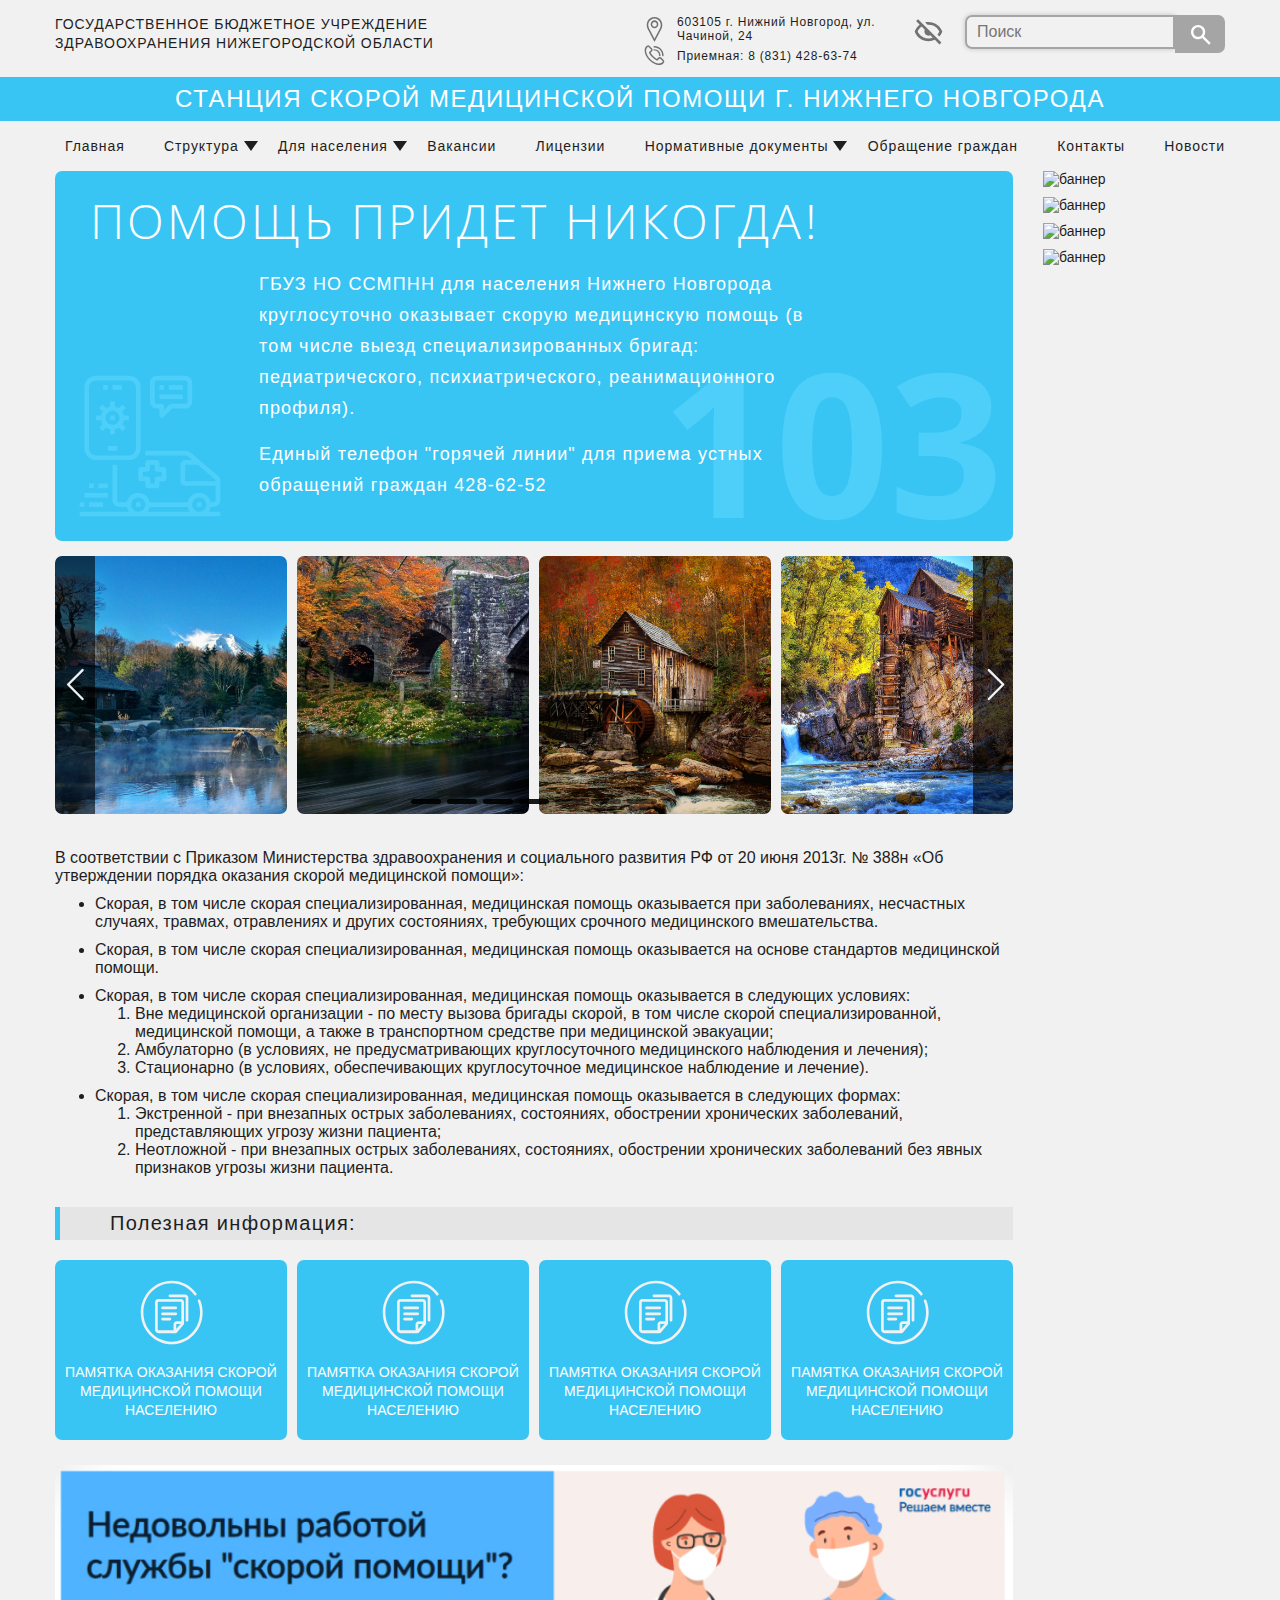
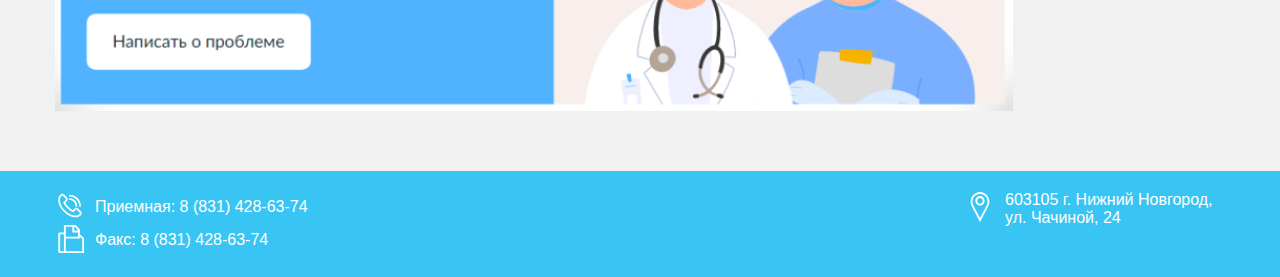
==== commit 00299364: "ывывhgsgdfgsf" ====
--- a/index.html
+++ b/index.html
@@ -9,6 +9,9 @@
 	<link rel="preconnect" href="https://fonts.gstatic.com" crossorigin>
 	<link href="https://fonts.googleapis.com/css2?family=Open+Sans:wght@300;400;500;600;700;800&display=swap" rel="stylesheet">
 </head>
+
+
+
 <body>
 	<div class="wrapper">
 		<header class="header">
@@ -131,7 +134,7 @@
               </ul>
             </li>
             <li><a class="menu__link" href="#">Вакансии</a></li>
-            <li><a class="menu__link" href="#">Лицензии</a></li>
+            <li><a class="menu__link" href="../licenses.html">Лицензии</a></li>
             <li><a class="menu__link" href="#">Нормативные документы</a>
               <span class="menu__arrow"></span>
               <ul class="menu__sub-list">
@@ -146,9 +149,9 @@
                 <li><a class="menu__sub-link" href="#">План по улучшению условий труда</a>
               </li></ul>
             </li>
-            <li><a class="menu__link" href="../page.html">Обращение граждан</a></li>
-            <li><a class="menu__link" href="">Контакты</a></li>
-            <li><a class="menu__link" href="">Новости</a></li>
+            <li><a class="menu__link" href="../appeal.html">Обращение граждан</a></li>
+            <li><a class="menu__link" href="../contacts.html">Контакты</a></li>
+            <li><a class="menu__link" href="../news.html">Новости</a></li>
           </ul>
         </div>
       </nav>
@@ -156,14 +159,13 @@
   </div>
 
 </header>
-
 		<main class="content">
 			<div class="container">
 				<div class="page__home">
   <div class="homePage">
     <div class="intro">
       <div class="intro__inner">
-        <h1 class="intro__title">ПОМОЩЬ ПРИДЕТ ВСЕГДА!</h1>
+        <h1 class="intro__title">ПОМОЩЬ ПРИДЕТ НИКОГДА!</h1>
         <div class="intro__text">
           <p>ГБУЗ НО ССМПНН для населения Нижнего Новгорода круглосуточно оказывает скорую медицинскую помощь (в том
             числе выезд специализированных бригад: педиатрического, психиатрического, реанимационного профиля).</p>
@@ -224,16 +226,8 @@
       </div>
     </div>
     <a href="#" class="slider__control prev" data-slide="prev">
-      <!-- <svg viewBox="0 0 512 512">
-        <path
-          d="M353,450a15,15,0,0,1-10.61-4.39L157.5,260.71a15,15,0,0,1,0-21.21L342.39,54.6a15,15,0,1,1,21.22,21.21L189.32,250.1,363.61,424.39A15,15,0,0,1,353,450Z" />
-      </svg> -->
     </a>
     <a href="#" class="slider__control next" data-slide="next">
-      <!-- <svg viewBox="0 0 512 512">
-        <path
-          d="M202.1,450a15,15,0,0,1-10.6-25.61L365.79,250.1,191.5,75.81A15,15,0,0,1,212.71,54.6l184.9,184.9a15,15,0,0,1,0,21.21l-184.9,184.9A15,15,0,0,1,202.1,450Z" />
-        </svg> -->
     </a>
     <ol class="slider__indicators">
       <li data-slide-to="0"></li>
@@ -386,8 +380,7 @@
 </div>
 			</div>
 		</main>
-	</div>
-	<footer class="footer">
+		<footer class="footer">
   <div class="container">
     <div class="footer__inner">
       <div class="footer__left">
@@ -425,11 +418,97 @@
       </div>
     </div>
   </div>
-
 </footer>
-	
-
-	<script src="js/modules/src\js\modules\chief-slider.js"></script>
-<script src="js/main.js"></script>
+	</div>
+
+
+
+
+
+
+	<script src="js/main.js"></script>
+<script>
+  class ItcAccordion {
+      constructor(target, config) {
+        this._el = typeof target === 'string' ? document.querySelector(target) : target;
+        const defaultConfig = {
+          alwaysOpen: true,
+          duration: 350
+        };
+        this._config = Object.assign(defaultConfig, config);
+        this.addEventListener();
+      }
+      addEventListener() {
+        this._el.addEventListener('click', (e) => {
+          const elHeader = e.target.closest('.accordion__header');
+          if (!elHeader) {
+            return;
+          }
+          if (!this._config.alwaysOpen) {
+            const elOpenItem = this._el.querySelector('.accordion__item_show');
+            if (elOpenItem) {
+              elOpenItem !== elHeader.parentElement ? this.toggle(elOpenItem) : null;
+            }
+          }
+          this.toggle(elHeader.parentElement);
+        });
+      }
+      show(el) {
+        const elBody = el.querySelector('.accordion__body');
+        if (elBody.classList.contains('collapsing') || el.classList.contains('accordion__item_show')) {
+          return;
+        }
+        elBody.style['display'] = 'block';
+        const height = elBody.offsetHeight;
+        elBody.style['height'] = 0;
+        elBody.style['overflow'] = 'hidden';
+        elBody.style['transition'] = `height ${this._config.duration}ms ease`;
+        elBody.classList.add('collapsing');
+        el.classList.add('accordion__item_slidedown');
+        elBody.offsetHeight;
+        elBody.style['height'] = `${height}px`;
+        window.setTimeout(() => {
+          elBody.classList.remove('collapsing');
+          el.classList.remove('accordion__item_slidedown');
+          elBody.classList.add('collapse');
+          el.classList.add('accordion__item_show');
+          elBody.style['display'] = '';
+          elBody.style['height'] = '';
+          elBody.style['transition'] = '';
+          elBody.style['overflow'] = '';
+        }, this._config.duration);
+      }
+      hide(el) {
+        const elBody = el.querySelector('.accordion__body');
+        if (elBody.classList.contains('collapsing') || !el.classList.contains('accordion__item_show')) {
+          return;
+        }
+        elBody.style['height'] = `${elBody.offsetHeight}px`;
+        elBody.offsetHeight;
+        elBody.style['display'] = 'block';
+        elBody.style['height'] = 0;
+        elBody.style['overflow'] = 'hidden';
+        elBody.style['transition'] = `height ${this._config.duration}ms ease`;
+        elBody.classList.remove('collapse');
+        el.classList.remove('accordion__item_show');
+        elBody.classList.add('collapsing');
+        window.setTimeout(() => {
+          elBody.classList.remove('collapsing');
+          elBody.classList.add('collapse');
+          elBody.style['display'] = '';
+          elBody.style['height'] = '';
+          elBody.style['transition'] = '';
+          elBody.style['overflow'] = '';
+        }, this._config.duration);
+      }
+      toggle(el) {
+        el.classList.contains('accordion__item_show') ? this.hide(el) : this.show(el);
+      }
+    }
+		new ItcAccordion(document.querySelector('.accordion'), {
+      alwaysOpen: true
+    });
+</script>
 </body>
+
 </html>--- a/css/style.min.css
+++ b/css/style.min.css
@@ -1,2 +1,2 @@
-@charset "UTF-8";@font-face{font-family:"Open Sans";font-style:normal;font-weight:400;src:local("Open Sans"),url(/font/OpenSans-Medium.ttf) format("ttf"),url(/font/OpenSans-Medium.ttf) format("ttf")}@font-face{font-family:"Open Sans";font-style:normal;font-weight:300;src:local("Open Sans"),url(/font/OpenSans-Light.ttf) format("ttf"),url(/font/OpenSans-Light.ttf) format("ttf")}html{-webkit-box-sizing:border-box;box-sizing:border-box}*,::after,::before{-webkit-box-sizing:inherit;box-sizing:inherit}blockquote,body,dd,dl,figcaption,figure,h1,h2,h3,h4,h5,h6,li,ol,p,ul{margin:0}img{max-width:100%;display:block}button,input,select,textarea{font:inherit}a{color:inherit;text-decoration:none}body,html{font:14px "Open Sans",sans-serif;background:#f1f1f1;height:100%;color:#1e1e1e}.wrapper{display:-webkit-box;display:-ms-flexbox;display:flex;-webkit-box-orient:vertical;-webkit-box-direction:normal;-ms-flex-direction:column;flex-direction:column;min-height:100%}.content{-webkit-box-flex:1;-ms-flex:1 0 auto;flex:1 0 auto}.footer{-webkit-box-flex:0;-ms-flex:0 0 auto;flex:0 0 auto}.container{max-width:1200px;margin:0 auto;padding:0 15px}.title{background:#e5e5e5;width:100%;border-left:5px solid #38c5f4;padding:5px 15px 5px 50px;font-weight:400;font-size:20px;line-height:23px;letter-spacing:.065em}.header__search,.menu__list>li{position:relative}.header__search-menu{display:none}.search{background:0 0;padding:6px 10px;margin-right:50px;font-size:16px;border-radius:7px 0 0 7px;border:2px solid #a5a5a5;width:210px;-webkit-appearance:none;-moz-appearance:none;appearance:none;outline:0}.search__btn{background:#a5a5a5;cursor:pointer;border:0;border-radius:0 7px 7px 0;height:38px;width:50px;bottom:0;right:0;top:0;position:absolute}.content-page{display:-webkit-box;display:-ms-flexbox;display:flex;-webkit-box-pack:justify;-ms-flex-pack:justify;justify-content:space-between}body._lock{overflow:hidden}.title{margin-bottom:20px}.footer__item-icon svg{fill:#fff;width:30px;height:30px}.contacts__icon svg{fill:#727272;width:25px;height:25px}.header__search svg{position:absolute;top:10px;right:14px;fill:#fff;width:20px;height:20px}.header__hidemode svg{fill:#727272;width:33px;height:33px}.header,.header__hidemode svg,.header__top-content{display:-webkit-box;display:-ms-flexbox;display:flex}.header{-webkit-box-orient:vertical;-webkit-box-direction:normal;-ms-flex-direction:column;flex-direction:column;margin:15px 0}.header__top-content{-webkit-box-pack:justify;-ms-flex-pack:justify;justify-content:space-between}.header__title{font-weight:400;font-size:14px;line-height:133.49%;letter-spacing:.065em;text-transform:uppercase;color:#1e1e1e;width:380px}.header__right{display:-webkit-box;display:-ms-flexbox;display:flex}.header__hidemode{margin-right:20px}.header__hidemode-menu{display:none}.header__center{background:#38c5f4;font-weight:400;font-size:24px;letter-spacing:.065em;text-transform:uppercase;color:#fff;text-align:center;padding:8px 0;margin-top:9px}.contacts,.contacts__icon{display:-webkit-box;display:-ms-flexbox;display:flex}.contacts{width:270px;-webkit-box-align:center;-ms-flex-align:center;align-items:center}.contacts__icon{-webkit-box-pack:center;-ms-flex-pack:center;justify-content:center}.contacts__text{font-weight:400;font-size:12px;line-height:14px;letter-spacing:.065em;color:#1e1e1e;margin-left:10px}.header__menu{margin-top:16px}.menu__list{display:-webkit-box;display:-ms-flexbox;display:flex;-webkit-box-pack:justify;-ms-flex-pack:justify;justify-content:space-between;list-style:none;padding:0}.menu__link{font-weight:400;font-size:14px;line-height:133.49%;letter-spacing:.065em;color:#1e1e1e;margin-left:10px}.menu__sub-list{text-align:left;list-style:none;padding:0;position:absolute;z-index:4;top:100%;min-width:300px;background:#fff;border-radius:7px;-webkit-box-shadow:0 0 30px rgba(0,0,0,.2);box-shadow:0 0 30px rgba(0,0,0,.2);-webkit-transform:translate(0,10%);-ms-transform:translate(0,10%);transform:translate(0,10%);opacity:0;visibility:hidden;pointer-events:none;-webkit-transition:all .3s ease 0s;-o-transition:all .3s ease 0s;transition:all .3s ease 0s}.menu__sub-list li,body.mouse .menu__link{-webkit-transition:all .2s linear;-o-transition:all .2s linear;transition:all .2s linear}.menu__sub-list li{padding:5px 5px 5px 15px}.menu__sub-list li:hover{background:#38c5f4;color:#fff}.menu__arrow{position:absolute;top:4px;width:0;height:0;margin-left:5px;-webkit-transition:-webkit-transform .3s ease 0s;-o-transition:transform .3s ease 0s;transition:transform .3s ease 0s;transition:transform .3s ease 0s,-webkit-transform .3s ease 0s;border-left:7px solid transparent;border-right:7px solid transparent;border-top:10px solid #1e1e1e}body.mouse .menu__list>li:hover .menu__arrow{-webkit-transform:rotate(-180deg);-ms-transform:rotate(-180deg);transform:rotate(-180deg)}body.mouse .menu__list>li:hover .menu__sub-list,body.touch .menu__list>li._active .menu__sub-list{opacity:1;visibility:visible;-webkit-transform:translate(0,0);-ms-transform:translate(0,0);transform:translate(0,0);pointer-events:all}body.mouse .menu__link{position:relative}body.mouse .menu__link:hover,ul.breadcrumb li a:hover{color:#38c5f4}body.mouse .menu__link::after{background:#38c5f4;content:"";position:absolute;right:0;top:19px;width:100%;height:1px;border-radius:7px;padding-top:4px;-webkit-transform:scale(0,0);-ms-transform:scale(0,0);transform:scale(0,0);-webkit-transform-origin:left;-ms-transform-origin:left;transform-origin:left;-webkit-transition:-webkit-transform .2s linear;-o-transition:transform .2s linear;transition:transform .2s linear;transition:transform .2s linear,-webkit-transform .2s linear}body.mouse .menu__link:hover::after{-webkit-transform:scale(1,1);-ms-transform:scale(1,1);transform:scale(1,1)}body.touch .menu__list>li._active .menu__arrow{-webkit-transform:rotate(-180deg);-ms-transform:rotate(-180deg);transform:rotate(-180deg)}.footer{background:#38c5f4;padding:20px 0;color:#fff}.footer__inner,.footer__left-item{display:-webkit-box;display:-ms-flexbox;display:flex}.footer__inner{-webkit-box-pack:justify;-ms-flex-pack:justify;justify-content:space-between}.footer__left-item{-webkit-box-align:center;-ms-flex-align:center;align-items:center}.footer__item-icon{padding-right:10px}.footer__item-text{font-size:16px}.footer__item-text--loc{font-size:16px;width:220px}.footer__item-icon img{width:25px;height:25px}.homePage,.page__home{display:-webkit-box;display:-ms-flexbox;display:flex}.homePage{-webkit-box-orient:vertical;-webkit-box-direction:normal;-ms-flex-direction:column;flex-direction:column;width:90%}.page__home{-webkit-box-pack:end;-ms-flex-pack:end;justify-content:flex-end}.intro__inner{background:#38c5f4;color:#fff;padding:15px;border-radius:7px;min-height:370px;position:relative}.intro__text,.intro__title{font-weight:300;font-size:48px;line-height:146.49%;letter-spacing:.065em;margin:0 0 20px 20px}.intro__text{width:550px;font-weight:400;font-size:18px;line-height:173.99%;margin:0 auto 15px;position:absolute;z-index:2}.intro__text p{margin-bottom:15px}.intro .auto__bg svg{width:150px;height:150px;fill:#4dcffa;position:absolute;bottom:20px;left:20px;z-index:1}.intro .number__bg{position:absolute;bottom:0;right:10px;font-size:200px;font-weight:700;line-height:1;z-index:1;color:#4dcffa}.section-slider{margin:15px 0}.slider{position:relative}.slider__wrapper{overflow:hidden;border-radius:7px}.slider__container{overflow:hidden}.slider__item,.slider__items{display:-webkit-box;display:-ms-flexbox;display:flex}.slider__items{-webkit-transition:-webkit-transform .5s ease;-o-transition:transform .5s ease;transition:transform .5s ease;transition:transform .5s ease,-webkit-transform .5s ease;margin:0 -5px}.slider__item{-webkit-box-flex:0;-ms-flex:0 0 25%;flex:0 0 25%;max-width:25%;-webkit-box-pack:center;-ms-flex-pack:center;justify-content:center;-webkit-box-align:center;-ms-flex-align:center;align-items:center;padding:0 5px}.slider__item img{border-radius:7px}.slider__control{position:absolute;top:0;width:40px;height:100%}.slider__control.prev{background:url(../../img/icons/1.svg) center no-repeat rgba(0,0,0,.6);border-radius:7px 0 0 7px;left:0;-webkit-transition:all .3s ease-in-out;-o-transition:all .3s ease-in-out;transition:all .3s ease-in-out}.slider__control.prev:hover{background:url(../../img/icons/1.svg) center no-repeat rgba(0,0,0,.7)}.slider__control.next{background:url(../../img/icons/2.svg) center no-repeat rgba(0,0,0,.6);border-radius:0 7px 7px 0;right:0}.slider__control.next:hover{background:url(../../img/icons/2.svg) center no-repeat rgba(0,0,0,.7)}.slider__indicators{margin:0 15%;position:absolute;right:0;bottom:10px;left:0;z-index:15;display:-webkit-box;display:-ms-flexbox;display:flex;-webkit-box-pack:center;-ms-flex-pack:center;justify-content:center;padding-left:0;list-style:none}.slider__indicators li{background:rgba(0,0,0,.5);-webkit-box-sizing:content-box;box-sizing:content-box;-webkit-box-flex:0;-ms-flex:0 1 auto;flex:0 1 auto;width:30px;height:5px;border-radius:7px;margin-right:3px;margin-left:3px;text-indent:-999px;cursor:pointer}.slider__indicators li.active{background:rgba(0,0,0,.9)}.adout{margin-top:20px}.adout__inner{font-size:16px}.adout__item{margin-bottom:10px}.adout__list{margin-left:30px;list-style:disc}.adout__list ol{margin-left:10px;list-style:lower-alpha}.infoLinks{padding:20px 0}.infoLinks__title{margin-bottom:15px}.infoLinks__row{display:-webkit-box;display:-ms-flexbox;display:flex;-ms-flex-wrap:wrap;flex-wrap:wrap;margin:0 -5px}.infoLinks__column{-webkit-box-flex:0;-ms-flex:0 0 25%;flex:0 0 25%;padding:5px}.infoLinks__item{text-align:center}.infoLinks__item-row{background:#38c5f4;display:-webkit-box;display:-ms-flexbox;display:flex;-webkit-box-orient:vertical;-webkit-box-direction:normal;-ms-flex-direction:column;flex-direction:column;color:#fff;border-radius:7px;padding:20px 10px}.infoLinks__item-image{-webkit-box-flex:0;-ms-flex:0 1 65px;flex:0 1 65px;margin-bottom:15px}.infoLinks__item-image svg{width:65px;height:65px;fill:#f1f1f1}.infoLinks__item-text{-webkit-box-flex:1;-ms-flex:1 1 auto;flex:1 1 auto;font-weight:400;font-size:14px;line-height:19px;letter-spacing:.005em;color:#fff}.slider__control.next,body.mouse .infoLinks__item-row{-webkit-transition:all .3s ease-in-out;-o-transition:all .3s ease-in-out;transition:all .3s ease-in-out}body.mouse .infoLinks__item-row:hover{-webkit-transform:scale(1.07);-ms-transform:scale(1.07);transform:scale(1.07)}.gos{margin-bottom:60px}.aside{-ms-flex-preferred-size:200px;flex-basis:200px;margin-left:30px;width:10%}.aside img,.aside__inner,.gos img{width:100%}.aside__item{margin-bottom:10px}.appeal{max-width:600px;margin:0 auto}.appeal__title{font-style:normal;font-weight:400;font-size:24px;line-height:28px;letter-spacing:.065em;margin-bottom:30px}.appeal__form{display:-webkit-box;display:-ms-flexbox;display:flex;-webkit-box-orient:vertical;-webkit-box-direction:normal;-ms-flex-direction:column;flex-direction:column}.form__group{margin-bottom:15px}.form__group-contacts{display:-webkit-box;display:-ms-flexbox;display:flex}.form__group-contacts input{margin-right:15px}.form__group-contacts input:last-child{margin-right:0}.form__columns{width:100%}input,textarea{outline:0;font-size:16px}textarea{height:220px;resize:none}.form__links,.input__file{background:#fff}.form__links,input,textarea{-webkit-box-shadow:0 0 5px rgba(0,0,0,.2);box-shadow:0 0 5px rgba(0,0,0,.2);padding:10px;width:100%;border-radius:7px;border:0}.file__text{margin-top:5px;margin-left:10px}.form__link{margin-bottom:5px}.form__link a{border-bottom:1px solid #a5a5a5}ul.breadcrumb{padding:10px 0;list-style:none;color:#a5a5a5}ul.breadcrumb li{display:inline;-webkit-transition:all .3s ease-in-out;-o-transition:all .3s ease-in-out;transition:all .3s ease-in-out}ul.breadcrumb li+li:before{padding:8px;color:#a5a5a5;content:"/ "}@media (min-width:655px){.intro__text{top:60%;left:50%;-webkit-transform:translate(-50%,-50%);-ms-transform:translate(-50%,-50%);transform:translate(-50%,-50%)}}@media (max-width:1200px){.homePage{width:80%}.aside{width:20%;margin-left:15px}}@media (max-width:1100px){.homePage{width:90%}.aside{width:10%}}@media (max-width:990px){.header{margin-bottom:0}.header__top-content{display:-webkit-box;display:-ms-flexbox;display:flex;-webkit-box-orient:vertical;-webkit-box-direction:normal;-ms-flex-direction:column;flex-direction:column}.header__title{-webkit-box-pack:justify;-ms-flex-pack:justify;justify-content:space-between;width:100%;margin-bottom:10px}.header__title,.header__title-right{display:-webkit-box;display:-ms-flexbox;display:flex;-webkit-box-align:center;-ms-flex-align:center;align-items:center}.header__title p{width:500px;-webkit-box-flex:0;-ms-flex:0 1 auto;flex:0 1 auto}.header__contacts{display:none}.header__center{font-size:20px}.header__menu{top:120px}.menu__icon{z-index:5;display:block;position:relative;width:30px;height:18px;cursor:pointer;margin:10px 0 10px 20px}.menu__icon span,.menu__icon::after,.menu__icon::before{left:0;position:absolute;height:10%;width:100%;-webkit-transition:all .3s ease 0s;-o-transition:all .3s ease 0s;transition:all .3s ease 0s;background-color:#1e1e1e}.menu__icon._active span,.menu__icon._active::after,.menu__icon._active::before{background-color:#38c5f4}.menu__icon::after,.menu__icon::before{content:""}.menu__icon::before{top:0}.menu__icon::after{bottom:0}.menu__icon span{top:50%;-webkit-transform:scale(1) translate(0,-50%);-ms-transform:scale(1) translate(0,-50%);transform:scale(1) translate(0,-50%)}.menu__icon._active span{-webkit-transform:scale(0) translate(0,-50%);-ms-transform:scale(0) translate(0,-50%);transform:scale(0) translate(0,-50%)}.menu__icon._active::before{top:46%;-webkit-transform:rotate(-45deg) translate(0,-50%);-ms-transform:rotate(-45deg) translate(0,-50%);transform:rotate(-45deg) translate(0,-50%)}.menu__icon._active::after{bottom:50%;-webkit-transform:rotate(45deg) translate(0,50%);-ms-transform:rotate(45deg) translate(0,50%);transform:rotate(45deg) translate(0,50%)}.menu__body{position:fixed;overflow:auto;top:0;left:-100%;width:100%;height:100%;background-color:hsla(0deg,0%,0%,.9);padding:100px 30px 30px;-webkit-transition:left .3s ease 0s;-o-transition:left .3s ease 0s;transition:left .3s ease 0s;z-index:3}.menu__body._active{left:0;z-index:3}.header__hidemode{display:none}.header__hidemode-menu{display:block;margin-right:0}.header__search{display:none}.header__search-menu{display:block;margin-bottom:30px;width:100%}.header__search .search{color:#fff;width:100%;border-radius:7px;margin-right:0}.header__search .search__btn{border-radius:0 7px 7px 0}.menu__list{display:-webkit-box;display:-ms-flexbox;display:flex;-webkit-box-orient:vertical;-webkit-box-direction:normal;-ms-flex-direction:column;flex-direction:column}.menu__list li{-ms-flex-wrap:wrap;flex-wrap:wrap;margin:0 0 10px}.menu__list>li:last-child{margin-bottom:0}.menu__list>li._active .menu__sub-list{display:block}.menu__link{font-size:24px;color:#f1f1f1}.menu__sub-list{position:relative;background-color:#fff;-webkit-box-flex:1;-ms-flex:1 1 100%;flex:1 1 100%;margin:20px 0 0;display:none}.menu__sub-link{font-size:20px;color:#000}.menu__sub-list li{padding:0 10px 0 15px;-webkit-transition:all .3s ease-in-out;-o-transition:all .3s ease-in-out;transition:all .3s ease-in-out}.menu__sub-list li:first-of-type{padding-top:15px}.menu__sub-list li:last-child{padding-bottom:15px;-webkit-transition:all .3s ease-in-out;-o-transition:all .3s ease-in-out;transition:all .3s ease-in-out}.menu__sub-list li:hover{background-color:transparent}.menu__arrow{top:13px;border-top:10px solid #f1f1f1;margin-left:25px}body.mouse .menu__list>li:hover .menu__arrow{-webkit-transform:rotate(-180deg);-ms-transform:rotate(-180deg);transform:rotate(-180deg)}.aside{display:none}.homePage{width:100%}.auto__bg{width:100px}.infoLinks__column{padding:5px}}@media (max-width:870px){.infoLinks__column{-webkit-box-flex:0;-ms-flex:0 0 50%;flex:0 0 50%}}@media (max-width:800px){.header__center{font-size:16px}.intro__inner{min-height:320px}.intro__title{font-size:36px}.intro__text{font-size:16px}.auto__bg{display:none}.section-slider{margin-bottom:20px}.slider__item{-webkit-box-flex:0;-ms-flex:0 0 33.33333%;flex:0 0 33.33333%;max-width:33.33333%}.slider__indicators{bottom:-25px}.slider__indicators li{width:10px;height:10px;background-color:rgba(0,0,0,.2)}.slider__indicators li.active{background-color:rgba(0,0,0,.5)}}@media (max-width:655px){.intro__title{margin:0 0 5px}.intro .number__bg{font-size:140px}}@media (max-width:600px){.header__title{font-size:12px}.header__title p{width:330px}.footer__item-text{font-size:14px}.footer__item-text--loc{font-size:14px;width:182px}.intro__title{font-size:28px}.intro__text{width:90%}}@media (max-width:500px){.title{padding-left:15px;font-size:18px}.footer__inner{-webkit-box-orient:vertical;-webkit-box-direction:normal;-ms-flex-direction:column;flex-direction:column}.footer__right{margin-top:10px}.intro__title{font-size:22px;font-weight:600;margin-bottom:10px}.intro__text{line-height:152.99%}.slider__item{-webkit-box-flex:0;-ms-flex:0 0 50%;flex:0 0 50%;max-width:50%}.gos{margin-bottom:15px}}@media (max-width:450px){.header__title p{width:230px}.menu__body{padding:80px 10px 30px}.menu__list li{margin:0 0 10px}.menu__sub-list li{padding:0 10px}.menu__sub-list li:first-of-type{padding-top:10px}.menu__sub-link{font-size:16px}.menu__icon{margin-right:0}.slider__indicators{bottom:-18px}.slider__indicators li{width:7px;height:7px}.about__list,.about__list ol{margin-left:-20px;list-style:disc}.about__list ol{list-style:lower-alpha}.infoLinks__column{-webkit-box-flex:0;-ms-flex:0 0 100%;flex:0 0 100%}}@media (max-width:399px){.menu__icon{margin:10px 0 10px 10px}.intro__title{font-size:20px}.intro__text{line-height:152.99%;font-size:14px}}@media (max-width:350px){.header__title{font-size:10px}.menu__link{font-size:18px}.intro__inner{min-height:360px}.intro__title{font-size:18px}.intro__text{line-height:140.99%}}
-/*# sourceMappingURL=[data-uri] */+@charset "UTF-8";@font-face{font-family:"Open Sans";font-style:normal;font-weight:400;src:local("Open Sans"),url(/font/OpenSans-Medium.ttf) format("ttf"),url(/font/OpenSans-Medium.ttf) format("ttf")}@font-face{font-family:"Open Sans";font-style:normal;font-weight:300;src:local("Open Sans"),url(/font/OpenSans-Light.ttf) format("ttf"),url(/font/OpenSans-Light.ttf) format("ttf")}html{-webkit-box-sizing:border-box;box-sizing:border-box}*,::after,::before{-webkit-box-sizing:inherit;box-sizing:inherit}blockquote,body,dd,dl,figcaption,figure,h1,h2,h3,h4,h5,h6,li,ol,p,ul{margin:0}img{max-width:100%;display:block}button,input,select,textarea{font:inherit}a{color:inherit;text-decoration:none}body,html{font:14px "Open Sans",sans-serif;background:#f1f1f1;height:100%;color:#1e1e1e}.wrapper{display:-webkit-box;display:-ms-flexbox;display:flex;-webkit-box-orient:vertical;-webkit-box-direction:normal;-ms-flex-direction:column;flex-direction:column;min-height:100%}.content{-webkit-box-flex:1;-ms-flex:1 0 auto;flex:1 0 auto}.footer{-webkit-box-flex:0;-ms-flex:0 0 auto;flex:0 0 auto}.container{max-width:1200px;margin:0 auto;padding:0 15px}.title{background:#e5e5e5;width:100%;border-left:5px solid #38c5f4;padding:5px 15px 5px 50px;font-weight:400;font-size:20px;line-height:23px;letter-spacing:.065em}.header__search,.menu__list>li{position:relative}.header__search-menu{display:none}.search{background:0 0;padding:6px 10px;margin-right:50px;font-size:16px;border-radius:7px 0 0 7px;border:2px solid #a5a5a5;width:210px;-webkit-appearance:none;-moz-appearance:none;appearance:none;outline:0}.search__btn{background:#a5a5a5;cursor:pointer;border:0;border-radius:0 7px 7px 0;height:38px;width:50px;bottom:0;right:0;top:0;position:absolute}.content-page{display:-webkit-box;display:-ms-flexbox;display:flex;-webkit-box-pack:justify;-ms-flex-pack:justify;justify-content:space-between}body._lock{overflow:hidden}.title{margin-bottom:20px}.page,.section{margin-bottom:30px}.footer__item-icon svg{fill:#fff;width:30px;height:30px}.contacts__icon svg{fill:#727272;width:25px;height:25px}.header__search svg{position:absolute;top:10px;right:14px;fill:#fff;width:20px;height:20px}.header__hidemode svg{fill:#727272;width:33px;height:33px;display:-webkit-box;display:-ms-flexbox;display:flex}.btn,body.mouse .menu__link::after{background:#38c5f4;border-radius:7px}.btn{cursor:pointer;color:#fff;-webkit-box-shadow:0 0 5px rgba(0,0,0,.2);box-shadow:0 0 5px rgba(0,0,0,.2);border:0;-webkit-transition:all .3s ease-in-out;-o-transition:all .3s ease-in-out;transition:all .3s ease-in-out;outline:0;line-height:1.2;padding:10px 40px;font-size:16px}.btn:hover{background:#0db4ec}.header,.header__top-content{display:-webkit-box;display:-ms-flexbox;display:flex}.header{-webkit-box-orient:vertical;-webkit-box-direction:normal;-ms-flex-direction:column;flex-direction:column;margin:15px 0}.header__top-content{-webkit-box-pack:justify;-ms-flex-pack:justify;justify-content:space-between}.header__title{font-weight:400;font-size:14px;line-height:133.49%;letter-spacing:.065em;text-transform:uppercase;color:#1e1e1e;width:380px}.header__right{display:-webkit-box;display:-ms-flexbox;display:flex}.header__hidemode{margin-right:20px}.header__hidemode-menu{display:none}.header__center{background:#38c5f4;font-weight:400;font-size:24px;letter-spacing:.065em;text-transform:uppercase;color:#fff;text-align:center;padding:8px 0;margin-top:9px}.contacts,.contacts__icon{display:-webkit-box;display:-ms-flexbox;display:flex}.contacts{width:270px;-webkit-box-align:center;-ms-flex-align:center;align-items:center}.contacts__icon{-webkit-box-pack:center;-ms-flex-pack:center;justify-content:center}.contacts__text{font-weight:400;font-size:12px;line-height:14px;letter-spacing:.065em;color:#1e1e1e;margin-left:10px}.header__menu{margin-top:16px}.menu__list{display:-webkit-box;display:-ms-flexbox;display:flex;-webkit-box-pack:justify;-ms-flex-pack:justify;justify-content:space-between;list-style:none;padding:0}.menu__link{font-weight:400;font-size:14px;line-height:133.49%;letter-spacing:.065em;color:#1e1e1e;margin-left:10px}.menu__sub-list{text-align:left;list-style:none;padding:0;position:absolute;z-index:4;top:100%;min-width:300px;max-height:500px;overflow:auto;background:#fff;border-radius:7px;-webkit-box-shadow:0 0 30px rgba(0,0,0,.2);box-shadow:0 0 30px rgba(0,0,0,.2);-webkit-transform:translate(0,10%);-ms-transform:translate(0,10%);transform:translate(0,10%);opacity:0;visibility:hidden;pointer-events:none;-webkit-transition:all .3s ease 0s;-o-transition:all .3s ease 0s;transition:all .3s ease 0s}.menu__sub-list li,body.mouse .menu__link{-webkit-transition:all .2s linear;-o-transition:all .2s linear;transition:all .2s linear}.menu__sub-list li{padding:5px 5px 5px 15px}.menu__sub-list li:hover{background:#38c5f4;color:#fff}.menu__arrow{position:absolute;top:4px;width:0;height:0;margin-left:5px;-webkit-transition:-webkit-transform .3s ease 0s;-o-transition:transform .3s ease 0s;transition:transform .3s ease 0s;transition:transform .3s ease 0s,-webkit-transform .3s ease 0s;border-left:7px solid transparent;border-right:7px solid transparent;border-top:10px solid #1e1e1e}body.mouse .menu__list>li:hover .menu__arrow{-webkit-transform:rotate(-180deg);-ms-transform:rotate(-180deg);transform:rotate(-180deg)}body.mouse .menu__list>li:hover .menu__sub-list,body.touch .menu__list>li._active .menu__sub-list{opacity:1;visibility:visible;-webkit-transform:translate(0,0);-ms-transform:translate(0,0);transform:translate(0,0);pointer-events:all}body.mouse .menu__link{position:relative}body.mouse .menu__link:hover,ul.breadcrumb li a:hover{color:#38c5f4}body.mouse .menu__link::after{content:"";position:absolute;right:0;top:19px;width:100%;height:1px;padding-top:4px;-webkit-transform:scale(0,0);-ms-transform:scale(0,0);transform:scale(0,0);-webkit-transform-origin:left;-ms-transform-origin:left;transform-origin:left;-webkit-transition:-webkit-transform .2s linear;-o-transition:transform .2s linear;transition:transform .2s linear;transition:transform .2s linear,-webkit-transform .2s linear}body.mouse .menu__link:hover::after{-webkit-transform:scale(1,1);-ms-transform:scale(1,1);transform:scale(1,1)}body.touch .menu__list>li._active .menu__arrow{-webkit-transform:rotate(-180deg);-ms-transform:rotate(-180deg);transform:rotate(-180deg)}.footer{background:#38c5f4;padding:20px 0;color:#fff}.footer__inner,.footer__left-item{display:-webkit-box;display:-ms-flexbox;display:flex}.footer__inner{-webkit-box-pack:justify;-ms-flex-pack:justify;justify-content:space-between}.footer__left-item{-webkit-box-align:center;-ms-flex-align:center;align-items:center}.footer__item-icon{padding-right:10px}.footer__item-text{font-size:16px}.footer__item-text--loc{font-size:16px;width:220px}.footer__item-icon img{width:25px;height:25px}.homePage,.page__home{display:-webkit-box;display:-ms-flexbox;display:flex}.homePage{-webkit-box-orient:vertical;-webkit-box-direction:normal;-ms-flex-direction:column;flex-direction:column;width:90%}.page__home{-webkit-box-pack:end;-ms-flex-pack:end;justify-content:flex-end}.intro__inner{background:#38c5f4;color:#fff;padding:15px;border-radius:7px;min-height:370px;position:relative}.intro__text,.intro__title{font-weight:300;font-size:48px;line-height:146.49%;letter-spacing:.065em;margin:0 0 20px 20px}.intro__text{width:550px;font-weight:400;font-size:18px;line-height:173.99%;margin:0 auto 15px;position:absolute;z-index:2}.intro__text p{margin-bottom:15px}.intro .auto__bg svg{width:150px;height:150px;fill:#4dcffa;position:absolute;bottom:20px;left:20px;z-index:1}.intro .number__bg{position:absolute;bottom:0;right:10px;font-size:200px;font-weight:700;line-height:1;z-index:1;color:#4dcffa}.section-slider{margin:15px 0}.slider{position:relative}.slider__wrapper{overflow:hidden;border-radius:7px}.slider__container{overflow:hidden}.slider__item,.slider__items{display:-webkit-box;display:-ms-flexbox;display:flex}.slider__items{-webkit-transition:-webkit-transform .5s ease;-o-transition:transform .5s ease;transition:transform .5s ease;transition:transform .5s ease,-webkit-transform .5s ease;margin:0 -5px}.slider__item{-webkit-box-flex:0;-ms-flex:0 0 25%;flex:0 0 25%;max-width:25%;-webkit-box-pack:center;-ms-flex-pack:center;justify-content:center;-webkit-box-align:center;-ms-flex-align:center;align-items:center;padding:0 5px}.slider__item img{border-radius:7px}.slider__control{position:absolute;top:0;width:40px;height:100%}.slider__control.prev{background:url(../../img/icons/1.svg) center no-repeat rgba(0,0,0,.6);border-radius:7px 0 0 7px;left:0;-webkit-transition:all .3s ease-in-out;-o-transition:all .3s ease-in-out;transition:all .3s ease-in-out}.slider__control.prev:hover{background:url(../../img/icons/1.svg) center no-repeat rgba(0,0,0,.7)}.slider__control.next{background:url(../../img/icons/2.svg) center no-repeat rgba(0,0,0,.6);border-radius:0 7px 7px 0;right:0}.slider__control.next:hover{background:url(../../img/icons/2.svg) center no-repeat rgba(0,0,0,.7)}.slider__indicators{margin:0 15%;position:absolute;right:0;bottom:10px;left:0;z-index:15;display:-webkit-box;display:-ms-flexbox;display:flex;-webkit-box-pack:center;-ms-flex-pack:center;justify-content:center;padding-left:0;list-style:none}.slider__indicators li{background:rgba(0,0,0,.5);-webkit-box-sizing:content-box;box-sizing:content-box;-webkit-box-flex:0;-ms-flex:0 1 auto;flex:0 1 auto;width:30px;height:5px;border-radius:7px;margin-right:3px;margin-left:3px;text-indent:-999px;cursor:pointer}.slider__indicators li.active{background:rgba(0,0,0,.9)}.adout{margin-top:20px}.adout__inner,.section__news-text ul{font-size:16px}.adout__item{margin-bottom:10px}.adout__list{margin-left:30px;list-style:disc}.adout__list ol{margin-left:10px;list-style:lower-alpha}.infoLinks{padding:20px 0}.infoLinks__title{margin-bottom:15px}.infoLinks__row{display:-webkit-box;display:-ms-flexbox;display:flex;-ms-flex-wrap:wrap;flex-wrap:wrap;margin:0 -5px}.infoLinks__column{-webkit-box-flex:0;-ms-flex:0 0 25%;flex:0 0 25%;padding:5px}.infoLinks__item{text-align:center}.infoLinks__item-row{background:#38c5f4;display:-webkit-box;display:-ms-flexbox;display:flex;-webkit-box-orient:vertical;-webkit-box-direction:normal;-ms-flex-direction:column;flex-direction:column;color:#fff;border-radius:7px;padding:20px 10px}.infoLinks__item-image{-webkit-box-flex:0;-ms-flex:0 1 65px;flex:0 1 65px;margin-bottom:15px}.infoLinks__item-image svg{width:65px;height:65px;fill:#f1f1f1}.infoLinks__item-text{-webkit-box-flex:1;-ms-flex:1 1 auto;flex:1 1 auto;font-weight:400;font-size:14px;line-height:19px;letter-spacing:.005em;color:#fff}.slider__control.next,body.mouse .infoLinks__item-row{-webkit-transition:all .3s ease-in-out;-o-transition:all .3s ease-in-out;transition:all .3s ease-in-out}body.mouse .infoLinks__item-row:hover{-webkit-transform:scale(1.07);-ms-transform:scale(1.07);transform:scale(1.07)}.gos{margin-bottom:60px}.aside{-ms-flex-preferred-size:200px;flex-basis:200px;margin-left:30px;width:10%}.aside img,.aside__inner,.gos img{width:100%}.aside__item{margin-bottom:10px}.appeal{max-width:600px;margin:0 auto}.appeal__title{font-style:normal;font-weight:400;font-size:24px;line-height:28px;letter-spacing:.065em;margin-bottom:30px}.appeal__form{display:-webkit-box;display:-ms-flexbox;display:flex;-webkit-box-orient:vertical;-webkit-box-direction:normal;-ms-flex-direction:column;flex-direction:column}.form__group{margin-bottom:15px}.form__group-contacts{display:-webkit-box;display:-ms-flexbox;display:flex}.form__group-contacts input{margin-right:15px}.form__group-contacts input:last-child{margin-right:0}.form__columns,.section__map-contacts iframe{width:100%}input,textarea{outline:0;font-size:16px}textarea{height:220px;resize:none}.form__links,.input__file{background:#fff}.form__links,input,textarea{-webkit-box-shadow:0 0 5px rgba(0,0,0,.2);box-shadow:0 0 5px rgba(0,0,0,.2);padding:10px;width:100%;border-radius:7px;border:0}.file__text{margin-top:5px;margin-left:10px}.form__link{margin-bottom:5px}.form__link a{border-bottom:1px solid #a5a5a5}.checkbox__inner{margin-top:20px;display:-webkit-box;display:-ms-flexbox;display:flex;-webkit-box-orient:vertical;-webkit-box-direction:normal;-ms-flex-direction:column;flex-direction:column}.checkbox{position:absolute;z-index:-1;opacity:0;width:500px}.checkbox+label{display:-webkit-inline-box;display:-ms-inline-flexbox;display:inline-flex;-webkit-box-align:center;-ms-flex-align:center;align-items:center;-webkit-user-select:none;-moz-user-select:none;-ms-user-select:none;user-select:none}.checkbox+label::before{content:"";display:inline-block;width:15px;height:15px;-ms-flex-negative:0;flex-shrink:0;-webkit-box-flex:0;-ms-flex-positive:0;flex-grow:0;border:1px solid #adb5bd;border-radius:.25em;margin-right:.5em;background-repeat:no-repeat;background-position:center center;background-size:50% 50%}.checkbox:checked+label::before{background:url("data:image/svg+xml,%3csvg xmlns='http://www.w3.org/2000/svg' viewBox='0 0 8 8'%3e%3cpath fill='%23fff' d='M6.564.75l-3.59 3.612-1.538-1.55L0 4.26 2.974 7.25 8 2.193z'/%3e%3c/svg%3e") #0b76ef;border-color:#0b76ef}.checkbox:not(:disabled):not(:checked)+label:hover::before{border-color:#b3d7ff}.checkbox:not(:disabled):active+label::before{background:#b3d7ff;border-color:#b3d7ff}.checkbox:focus+label::before{-webkit-box-shadow:0 0 0 .2rem rgba(0,123,255,.25);box-shadow:0 0 0 .2rem rgba(0,123,255,.25)}.checkbox:focus:not(:checked)+label::before{border-color:#80bdff}.checkbox:disabled+label::before{background:#e9ecef}.accordion__item{margin-bottom:20px;-webkit-box-shadow:0 .125rem .25rem rgba(0,0,0,.15);box-shadow:0 .125rem .25rem rgba(0,0,0,.15)}.accordion__header{background:#38c5f4;display:-webkit-box;display:-ms-flexbox;display:flex;-webkit-box-pack:justify;-ms-flex-pack:justify;justify-content:space-between;-webkit-box-align:center;-ms-flex-align:center;align-items:center;border-radius:7px 7px 0 0;padding:.75rem 1rem;color:#fff;cursor:pointer;-webkit-transition:background-color .2s ease-out;-o-transition:background-color .2s ease-out;transition:background-color .2s ease-out}.accordion__header::after{background:url("data:image/svg+xml,%3csvg xmlns='http://www.w3.org/2000/svg' viewBox='0 0 16 16' fill='%23ffffff'%3e%3cpath fill-rule='evenodd' d='M1.646 4.646a.5.5 0 0 1 .708 0L8 10.293l5.646-5.647a.5.5 0 0 1 .708.708l-6 6a.5.5 0 0 1-.708 0l-6-6a.5.5 0 0 1 0-.708z'/%3e%3c/svg%3e") no-repeat 0 0/1.25rem;-ms-flex-negative:0;flex-shrink:0;width:20px;height:20px;margin-left:auto;content:"";-webkit-transition:-webkit-transform .2s ease-out;-o-transition:transform .2s ease-out;transition:transform .2s ease-out;transition:transform .2s ease-out,-webkit-transform .2s ease-out}.accordion__item_show .accordion__header::after,.accordion__item_slidedown .accordion__header::after{-webkit-transform:rotate(-180deg);-ms-transform:rotate(-180deg);transform:rotate(-180deg)}.accordion__header:hover{background:#0db4ec}.accordion__content{padding:10px 20px 20px;background:#fff}.accordion__item:not(.accordion__item_show) .accordion__body{display:none}.licenses__inner{display:-webkit-box;display:-ms-flexbox;display:flex;-ms-flex-wrap:wrap;flex-wrap:wrap;margin:0 -5px}.licenses__content,.licenses__item{-webkit-box-orient:vertical;-webkit-box-direction:normal;-ms-flex-direction:column;flex-direction:column}.licenses__item{margin-top:10px;-webkit-box-flex:0;-ms-flex:0 0 16.66666%;flex:0 0 16.66666%;padding:5px}.licenses__content{-webkit-box-shadow:0 4px 4px rgba(0,0,0,.25);box-shadow:0 4px 4px rgba(0,0,0,.25);cursor:pointer;display:-webkit-box;display:-ms-flexbox;display:flex;border-radius:7px}.licenses__img{border-radius:7px 7px 0 0}.licenses__title{background:#38c5f4;height:75px;padding:10px;display:-webkit-box;display:-ms-flexbox;display:flex;-webkit-box-orient:vertical;-webkit-box-direction:normal;-ms-flex-direction:column;flex-direction:column;-webkit-box-pack:end;-ms-flex-pack:end;justify-content:flex-end;color:#fff;border-radius:0 0 7px 7px;-webkit-box-flex:0;-ms-flex:0 0 auto;flex:0 0 auto}.licenses__title p{-webkit-box-align:end;-ms-flex-align:end;align-items:flex-end}.contacts__intro{background:#38c5f4;color:#fff;border-radius:7px;padding:15px}.contacts__intro,.contacts__intro-info,.contacts__intro-photo{display:-webkit-box;display:-ms-flexbox;display:flex}.contacts__intro-photo{-webkit-box-flex:0;-ms-flex:0 0 258px;flex:0 0 258px}.contacts__intro-photo img{border-radius:7px}.contacts__intro-info{margin-left:35px;letter-spacing:.065em;-webkit-box-orient:vertical;-webkit-box-direction:normal;-ms-flex-direction:column;flex-direction:column;-webkit-box-pack:justify;-ms-flex-pack:justify;justify-content:space-between}.contacts__intro-suptitle{font-weight:600;font-size:14px}.contacts__intro-title{font-weight:600;font-size:32px;line-height:133.49%}.contacts__intro-text{font-weight:500;font-size:18px;line-height:133.49%;width:400px;margin-bottom:10px}.contacts__intro-schedule{font-weight:600;font-size:20px;line-height:133.49%}.contacts__intro-row{display:-webkit-box;display:-ms-flexbox;display:flex;-webkit-box-align:end;-ms-flex-align:end;align-items:flex-end}.contacts__intro-column{margin-left:30px}.contacts__intro-tel{display:-webkit-box;display:-ms-flexbox;display:flex;-webkit-box-align:center;-ms-flex-align:center;align-items:center}.contacts__intro-icon svg{fill:#fff;width:30px;height:30px}.contacts__intro-number{font-weight:600;font-size:20px;line-height:133.49%;margin-left:10px}.contacts__intro-group--secondary{display:none}.section__map-contacts,.section__news{border-radius:7px;-webkit-box-shadow:0 .125rem .25rem rgba(0,0,0,.15);box-shadow:0 .125rem .25rem rgba(0,0,0,.15)}.section__news{padding:15px;border:2px solid #38c5f4;color:#1e1e1e}.section__news-title{margin-bottom:10px;font-size:20px}.section__news-text{font-size:16px;margin-bottom:10px}ul.breadcrumb{padding:10px 0;list-style:none;color:#a5a5a5}ul.breadcrumb li{display:inline;-webkit-transition:all .3s ease-in-out;-o-transition:all .3s ease-in-out;transition:all .3s ease-in-out}ul.breadcrumb li+li:before{padding:8px;color:#a5a5a5;content:"/ "}@media (min-width:655px){.intro__text{top:60%;left:50%;-webkit-transform:translate(-50%,-50%);-ms-transform:translate(-50%,-50%);transform:translate(-50%,-50%)}}@media (max-width:1200px){.homePage{width:80%}.aside{width:20%;margin-left:15px}}@media (max-width:1100px){.homePage{width:90%}.aside{width:10%}}@media (max-width:990px){.header{margin-bottom:0}.header__top-content{display:-webkit-box;display:-ms-flexbox;display:flex;-webkit-box-orient:vertical;-webkit-box-direction:normal;-ms-flex-direction:column;flex-direction:column}.header__title{-webkit-box-pack:justify;-ms-flex-pack:justify;justify-content:space-between;width:100%;margin-bottom:10px}.header__title,.header__title-right{display:-webkit-box;display:-ms-flexbox;display:flex;-webkit-box-align:center;-ms-flex-align:center;align-items:center}.header__title p{width:500px;-webkit-box-flex:0;-ms-flex:0 1 auto;flex:0 1 auto}.header__contacts{display:none}.header__center{font-size:20px}.header__menu{top:120px}.menu__icon{z-index:5;display:block;position:relative;width:30px;height:18px;cursor:pointer;margin:10px 0 10px 20px}.menu__icon span,.menu__icon::after,.menu__icon::before{left:0;position:absolute;height:10%;width:100%;-webkit-transition:all .3s ease 0s;-o-transition:all .3s ease 0s;transition:all .3s ease 0s;background-color:#1e1e1e}.menu__icon._active span,.menu__icon._active::after,.menu__icon._active::before{background-color:#38c5f4}.menu__icon::after,.menu__icon::before{content:""}.menu__icon::before{top:0}.menu__icon::after{bottom:0}.menu__icon span{top:50%;-webkit-transform:scale(1) translate(0,-50%);-ms-transform:scale(1) translate(0,-50%);transform:scale(1) translate(0,-50%)}.menu__icon._active span{-webkit-transform:scale(0) translate(0,-50%);-ms-transform:scale(0) translate(0,-50%);transform:scale(0) translate(0,-50%)}.menu__icon._active::before{top:46%;-webkit-transform:rotate(-45deg) translate(0,-50%);-ms-transform:rotate(-45deg) translate(0,-50%);transform:rotate(-45deg) translate(0,-50%)}.menu__icon._active::after{bottom:50%;-webkit-transform:rotate(45deg) translate(0,50%);-ms-transform:rotate(45deg) translate(0,50%);transform:rotate(45deg) translate(0,50%)}.menu__body{position:fixed;overflow:auto;top:0;left:-100%;width:100%;height:100%;background-color:hsla(0deg,0%,0%,.9);padding:100px 30px 30px;-webkit-transition:left .3s ease 0s;-o-transition:left .3s ease 0s;transition:left .3s ease 0s;z-index:3}.menu__body._active{left:0;z-index:3}.header__hidemode{display:none}.header__hidemode-menu{display:block;margin-right:0}.header__search{display:none}.header__search-menu{display:block;margin-bottom:30px;width:100%}.header__search .search{color:#fff;width:100%;border-radius:7px;margin-right:0}.header__search .search__btn{border-radius:0 7px 7px 0}.menu__list{display:-webkit-box;display:-ms-flexbox;display:flex;-webkit-box-orient:vertical;-webkit-box-direction:normal;-ms-flex-direction:column;flex-direction:column}.menu__list li{-ms-flex-wrap:wrap;flex-wrap:wrap;margin:0 0 10px}.menu__list>li:last-child{margin-bottom:0}.menu__list>li._active .menu__sub-list{display:block}.menu__link{font-size:24px;color:#f1f1f1}.menu__sub-list{position:relative;background-color:#fff;-webkit-box-flex:1;-ms-flex:1 1 100%;flex:1 1 100%;margin:20px 0 0;display:none}.menu__sub-link{font-size:20px;color:#000}.menu__sub-list li{padding:0 10px 0 15px;-webkit-transition:all .3s ease-in-out;-o-transition:all .3s ease-in-out;transition:all .3s ease-in-out}.menu__sub-list li:first-of-type{padding-top:15px}.menu__sub-list li:last-child{padding-bottom:15px;-webkit-transition:all .3s ease-in-out;-o-transition:all .3s ease-in-out;transition:all .3s ease-in-out}.menu__sub-list li:hover{background-color:transparent}.menu__arrow{top:13px;border-top:10px solid #f1f1f1;margin-left:25px}body.mouse .menu__list>li:hover .menu__arrow{-webkit-transform:rotate(-180deg);-ms-transform:rotate(-180deg);transform:rotate(-180deg)}.aside{display:none}.homePage{width:100%}.auto__bg{width:100px}.infoLinks__column{padding:5px}}@media (max-width:870px){.infoLinks__column{-webkit-box-flex:0;-ms-flex:0 0 50%;flex:0 0 50%}.contacts__intro-title{font-size:26px}.contacts__intro-text{font-size:16px;width:365px}.contacts__intro-column{margin-left:0}.contacts__intro-row{-webkit-box-orient:vertical;-webkit-box-direction:normal;-ms-flex-direction:column;flex-direction:column;-webkit-box-align:start;-ms-flex-align:start;align-items:flex-start}}@media (max-width:800px){.header__center{font-size:16px}.intro__inner{min-height:320px}.intro__title{font-size:36px}.intro__text{font-size:16px}.auto__bg{display:none}.section-slider{margin-bottom:20px}.slider__item{-webkit-box-flex:0;-ms-flex:0 0 33.33333%;flex:0 0 33.33333%;max-width:33.33333%}.slider__indicators{bottom:-25px}.slider__indicators li{width:10px;height:10px;background-color:rgba(0,0,0,.2)}.slider__indicators li.active{background-color:rgba(0,0,0,.5)}.contacts__intro-photo{display:-webkit-box;display:-ms-flexbox;display:flex;-webkit-box-flex:0;-ms-flex:0 0 auto;flex:0 0 auto}.contacts__intro-title{font-size:22px}.contacts__intro-info{margin-left:20px}.contacts__intro-text{font-size:16px;width:325px}.contacts__intro-icon svg{width:20px;height:20px}}@media (max-width:655px){.intro__title{margin:0 0 5px}.intro .number__bg{font-size:140px}.appeal__title{font-size:20px;margin-bottom:15px}.form__link{font-size:12px}.checkbox{width:auto}.contacts__intro{padding:10px}.contacts__intro-photo img{width:130px;height:160px}.contacts__intro-group{margin-bottom:15px}.contacts__intro-title{font-size:22px}.contacts__intro-info{margin-left:20px}.contacts__intro-text{font-size:16px;width:100%;line-height:116.49%}.contacts__intro-icon svg{width:20px;height:20px}.contacts__intro-number,.contacts__intro-schedule{font-size:16px}}@media (max-width:600px){.header__title{font-size:12px}.header__title p{width:330px}.footer__item-text{font-size:14px}.footer__item-text--loc{font-size:14px;width:182px}.intro__title{font-size:28px}.intro__text{width:90%}}@media (max-width:500px){.title{padding-left:15px;font-size:18px}.footer__inner{-webkit-box-orient:vertical;-webkit-box-direction:normal;-ms-flex-direction:column;flex-direction:column}.footer__right{margin-top:10px}.intro__title{font-size:22px;font-weight:600;margin-bottom:10px}.intro__text{line-height:152.99%}.slider__item{-webkit-box-flex:0;-ms-flex:0 0 50%;flex:0 0 50%;max-width:50%}.gos{margin-bottom:15px}.contacts__intro{-webkit-box-orient:vertical;-webkit-box-direction:normal;-ms-flex-direction:column;flex-direction:column;padding:15px}.contacts__intro-photo{margin-bottom:20px}.contacts__intro-photo img{width:170px;height:210px}.contacts__intro-group{margin-bottom:15px}.contacts__intro-title{font-size:24px}.contacts__intro-info{margin-left:0}.contacts__intro-text{font-size:18px;width:100%;line-height:116.49%}.contacts__intro-icon svg{width:25px;height:25px}.contacts__intro-number,.contacts__intro-schedule{font-size:20px}.contacts__intro-group--primary{display:none}.contacts__intro-group--secondary{display:block;margin-left:15px}}@media (max-width:450px){.header__title p{width:230px}.menu__body{padding:80px 10px 30px}.menu__list li{margin:0 0 10px}.menu__sub-list li{padding:0 10px}.menu__sub-list li:first-of-type{padding-top:10px}.menu__sub-link{font-size:16px}.menu__icon{margin-right:0}.slider__indicators{bottom:-18px}.slider__indicators li{width:7px;height:7px}.about__list,.about__list ol{margin-left:-20px;list-style:disc}.about__list ol{list-style:lower-alpha}.infoLinks__column{-webkit-box-flex:0;-ms-flex:0 0 100%;flex:0 0 100%}.form__group-contacts{-webkit-box-orient:vertical;-webkit-box-direction:normal;-ms-flex-direction:column;flex-direction:column;margin-bottom:0}.form__group-contacts input{margin-bottom:15px}.file__text{font-size:12px;margin-left:0}.checkbox+label{-webkit-box-align:start;-ms-flex-align:start;align-items:flex-start}.checkbox__item{margin-bottom:5px}.checkbox+label::before{margin-top:3px}.btn{line-height:1.2;padding:15px 40px;font-size:16px}.contacts__intro{-webkit-box-orient:vertical;-webkit-box-direction:normal;-ms-flex-direction:column;flex-direction:column;padding:15px}.contacts__intro-photo{margin-bottom:20px}.contacts__intro-photo img{width:100%;height:100%}.contacts__intro-group{margin-bottom:15px}.contacts__intro-title{font-size:24px}.contacts__intro-info{margin-left:0}.contacts__intro-text{font-size:18px;width:100%;line-height:116.49%}.contacts__intro-number,.contacts__intro-schedule{font-size:20px}.contacts__intro-group--primary{display:block}.contacts__intro-group--secondary{display:none}.section__news{padding:10px}.section__news-title{margin-bottom:10px;font-size:18px}.section__news-text,.section__news-text ul{font-size:14px;margin-bottom:10px}.section__news-text ul{padding-left:20px}}@media (max-width:399px){.menu__icon{margin:10px 0 10px 10px}.intro__title{font-size:20px}.intro__text{line-height:152.99%;font-size:14px}.contacts__intro{padding:10px}.contacts__intro-text{font-size:14px;width:100%;line-height:116.49%}.contacts__intro-number,.contacts__intro-schedule{font-size:16px}}@media (max-width:350px){.header__title{font-size:10px}.menu__link{font-size:18px}.intro__inner{min-height:360px}.intro__title{font-size:18px}.intro__text{line-height:140.99%}}
+/*# sourceMappingURL=[data-uri]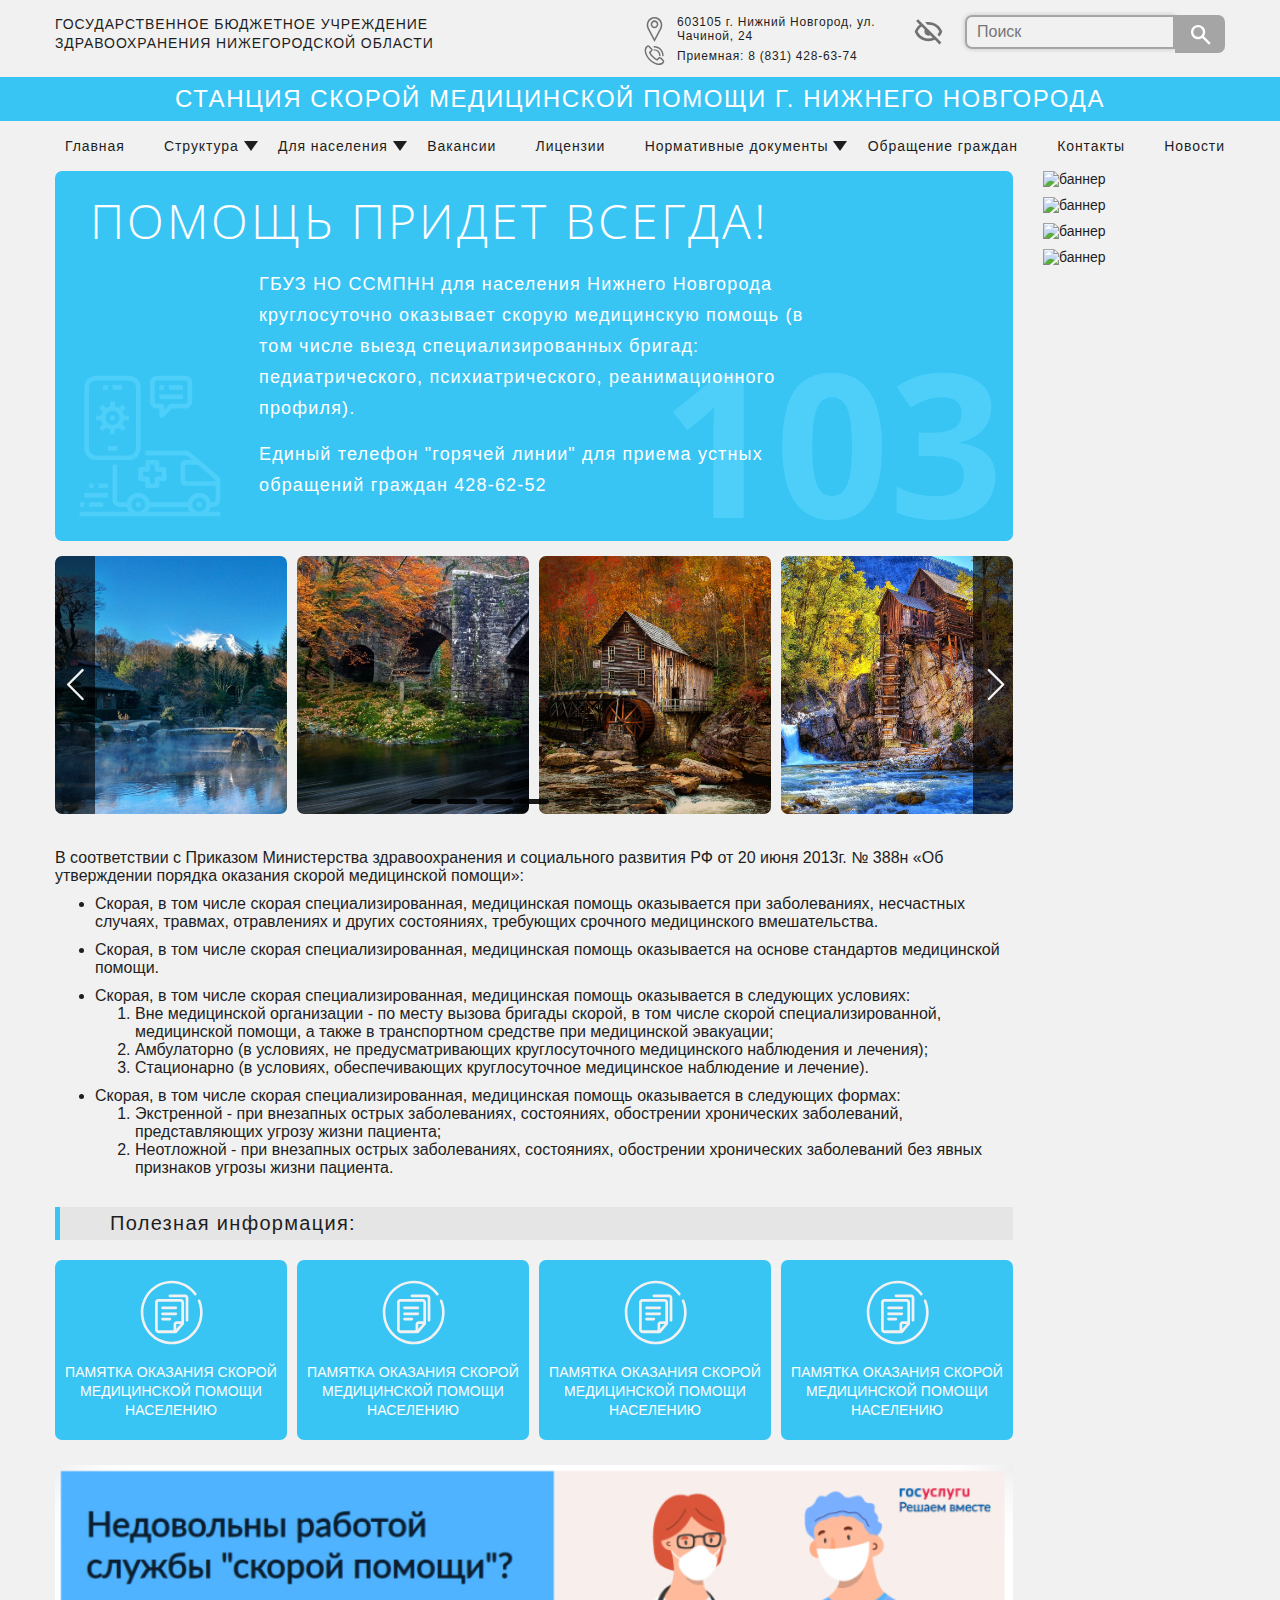
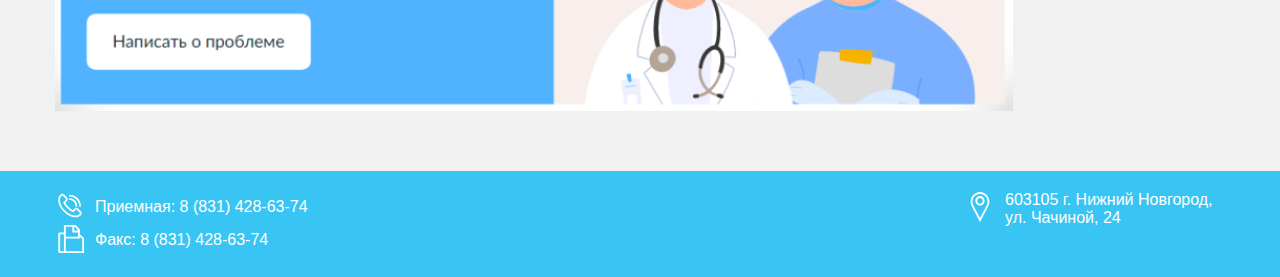
==== commit 38e45717: "dfsdf" ====
--- a/index.html
+++ b/index.html
@@ -89,7 +89,7 @@
             </button>
           </form>
           <ul class="menu__list">
-            <li><a class="menu__link" href="../index.html">Главная</a></li>
+            <li><a class="menu__link" href="index.html">Главная</a></li>
             <li><a class="menu__link" href="#">Структура</a>
               <span class="menu__arrow"></span>
               <ul class="menu__sub-list">
@@ -134,7 +134,7 @@
               </ul>
             </li>
             <li><a class="menu__link" href="#">Вакансии</a></li>
-            <li><a class="menu__link" href="../licenses.html">Лицензии</a></li>
+            <li><a class="menu__link" href="licenses.html">Лицензии</a></li>
             <li><a class="menu__link" href="#">Нормативные документы</a>
               <span class="menu__arrow"></span>
               <ul class="menu__sub-list">
@@ -149,9 +149,9 @@
                 <li><a class="menu__sub-link" href="#">План по улучшению условий труда</a>
               </li></ul>
             </li>
-            <li><a class="menu__link" href="../appeal.html">Обращение граждан</a></li>
-            <li><a class="menu__link" href="../contacts.html">Контакты</a></li>
-            <li><a class="menu__link" href="../news.html">Новости</a></li>
+            <li><a class="menu__link" href="appeal.html">Обращение граждан</a></li>
+            <li><a class="menu__link" href="contacts.html">Контакты</a></li>
+            <li><a class="menu__link" href="news.html">Новости</a></li>
           </ul>
         </div>
       </nav>
@@ -165,7 +165,7 @@
   <div class="homePage">
     <div class="intro">
       <div class="intro__inner">
-        <h1 class="intro__title">ПОМОЩЬ ПРИДЕТ НИКОГДА!</h1>
+        <h1 class="intro__title">ПОМОЩЬ ПРИДЕТ ВСЕГДА!</h1>
         <div class="intro__text">
           <p>ГБУЗ НО ССМПНН для населения Нижнего Новгорода круглосуточно оказывает скорую медицинскую помощь (в том
             числе выезд специализированных бригад: педиатрического, психиатрического, реанимационного профиля).</p>
